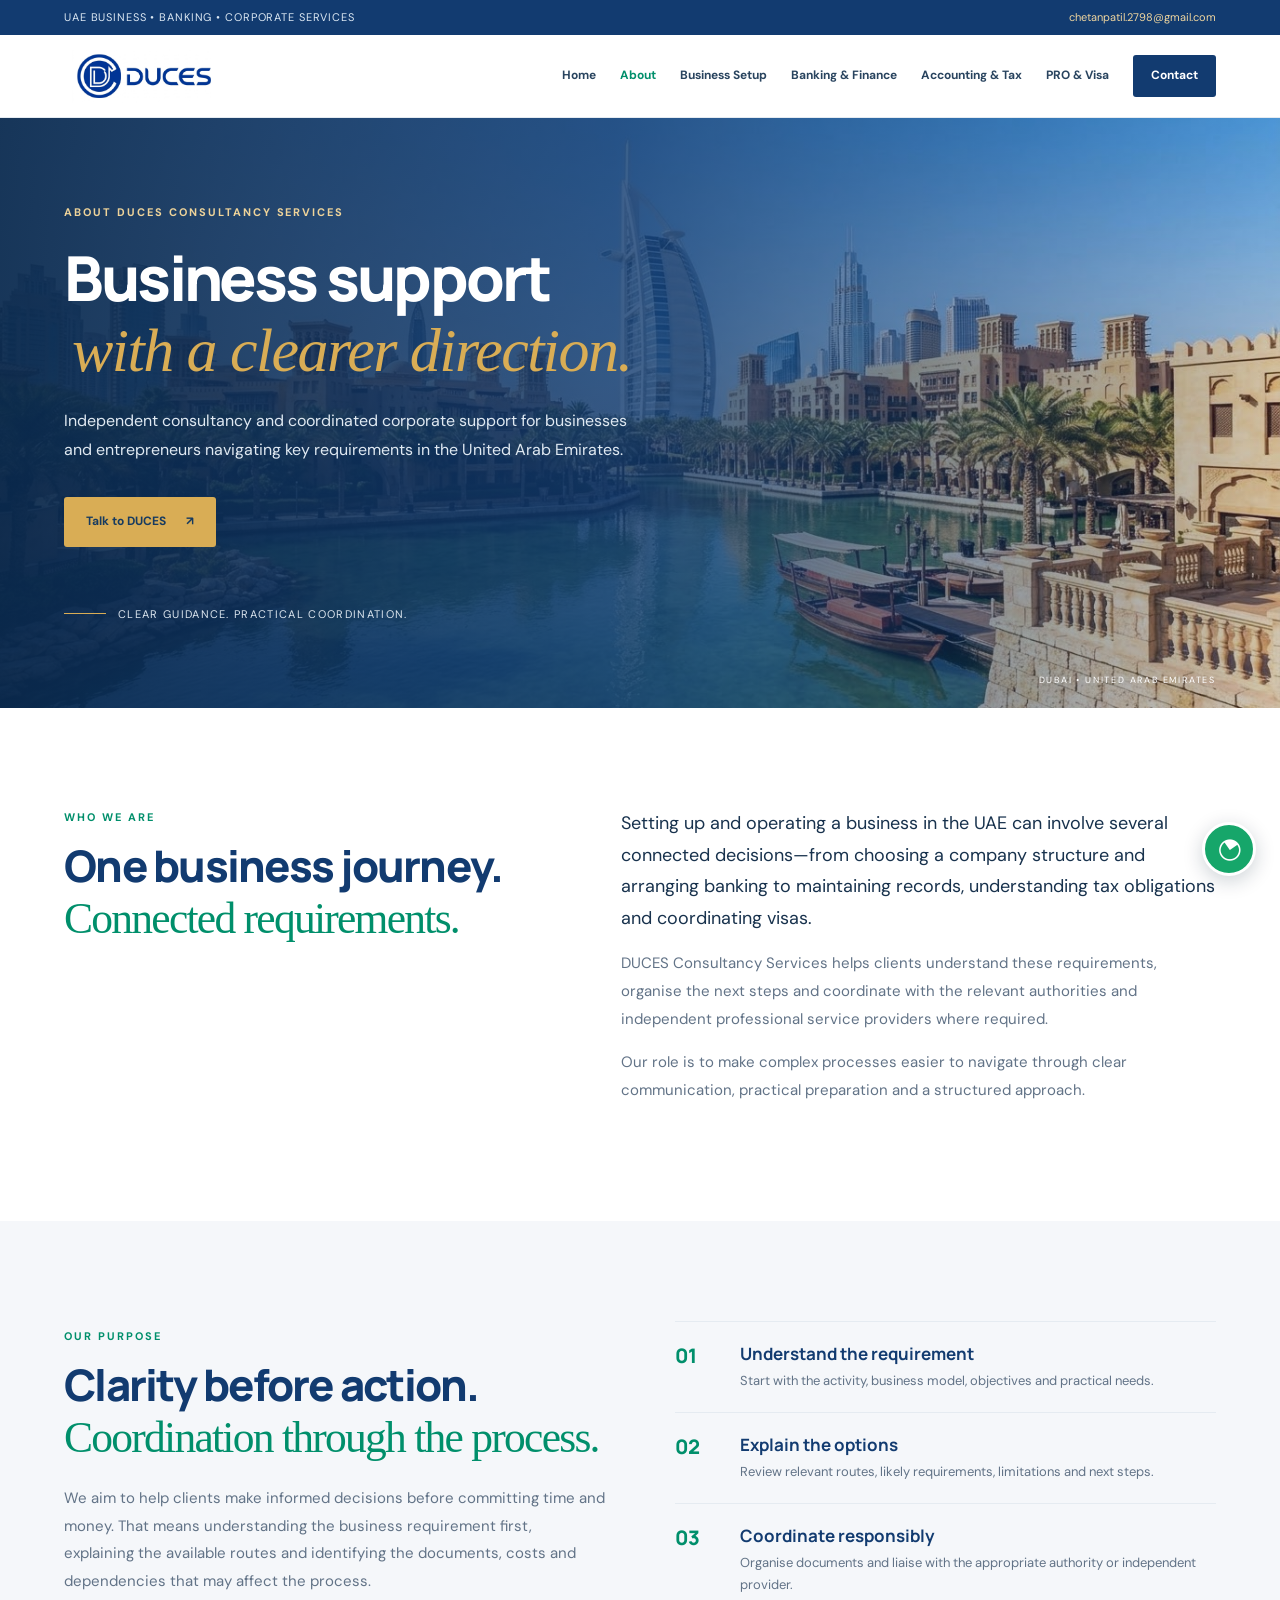
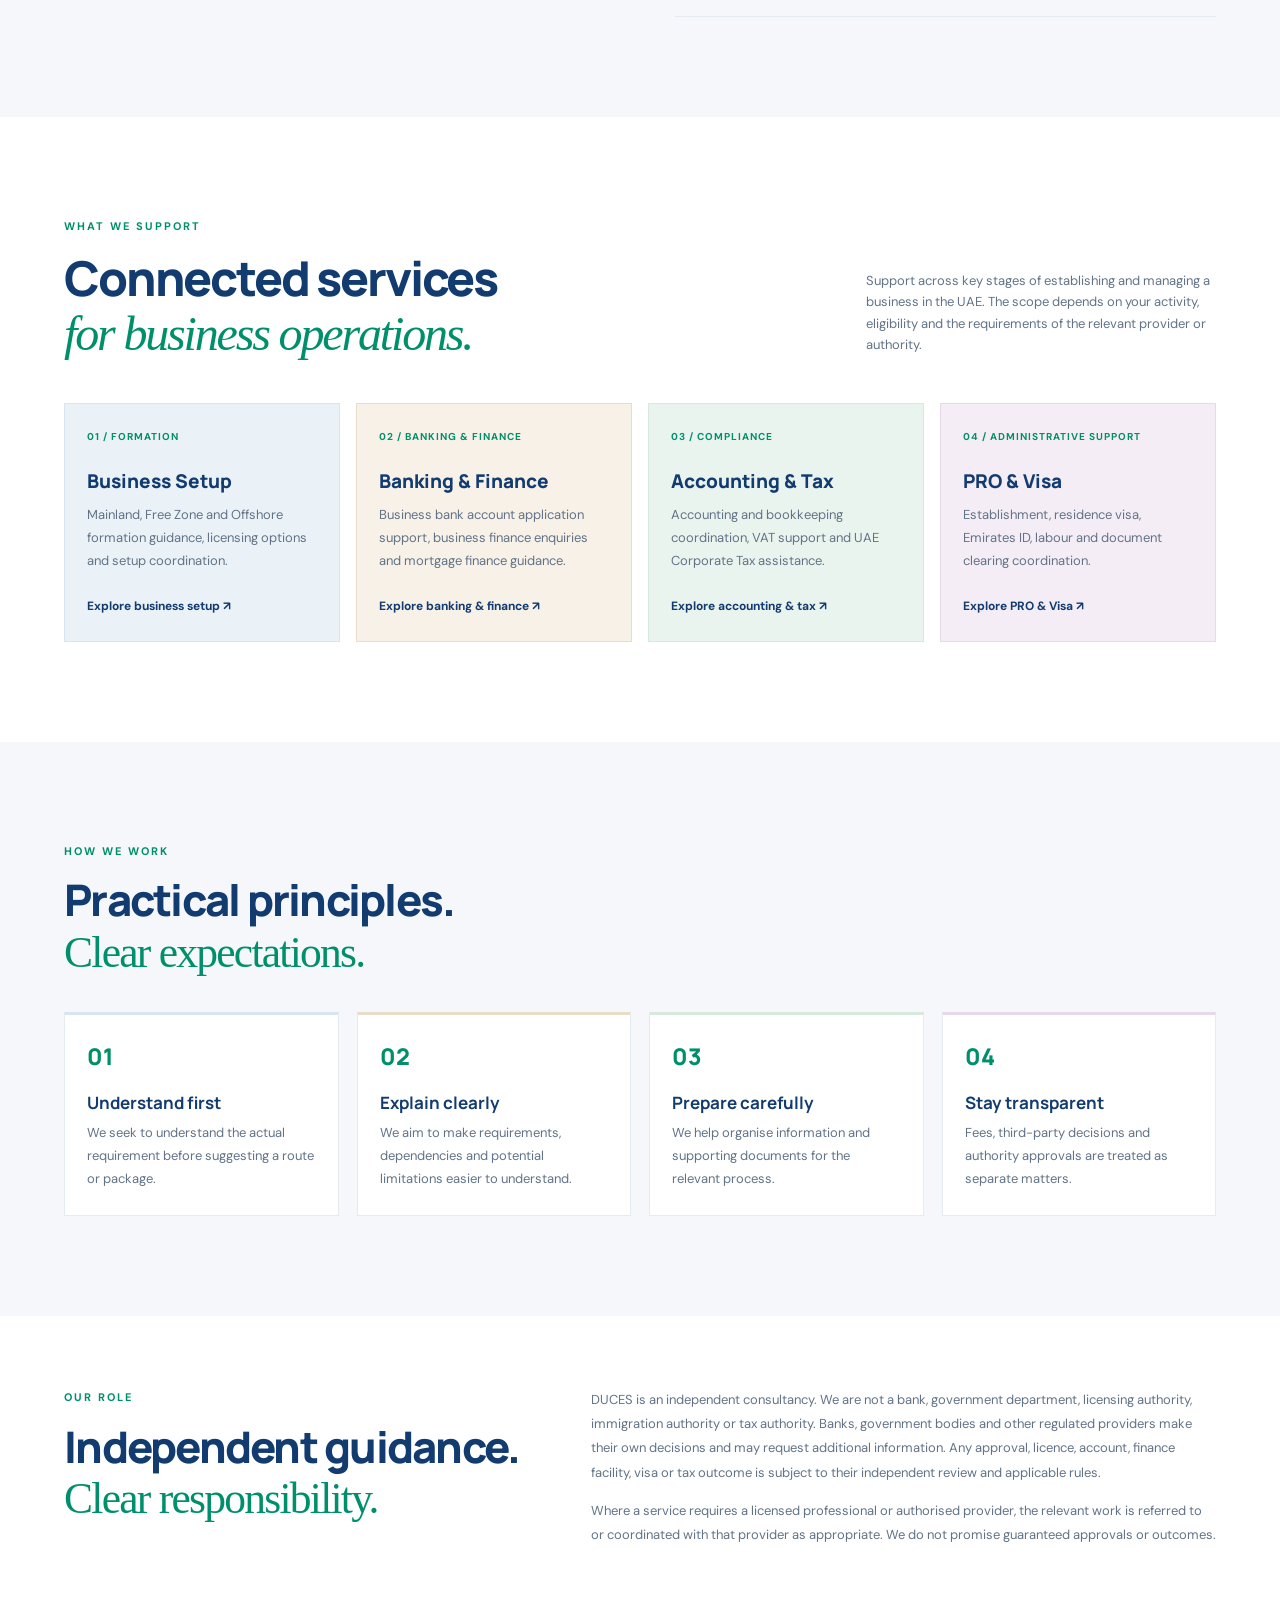
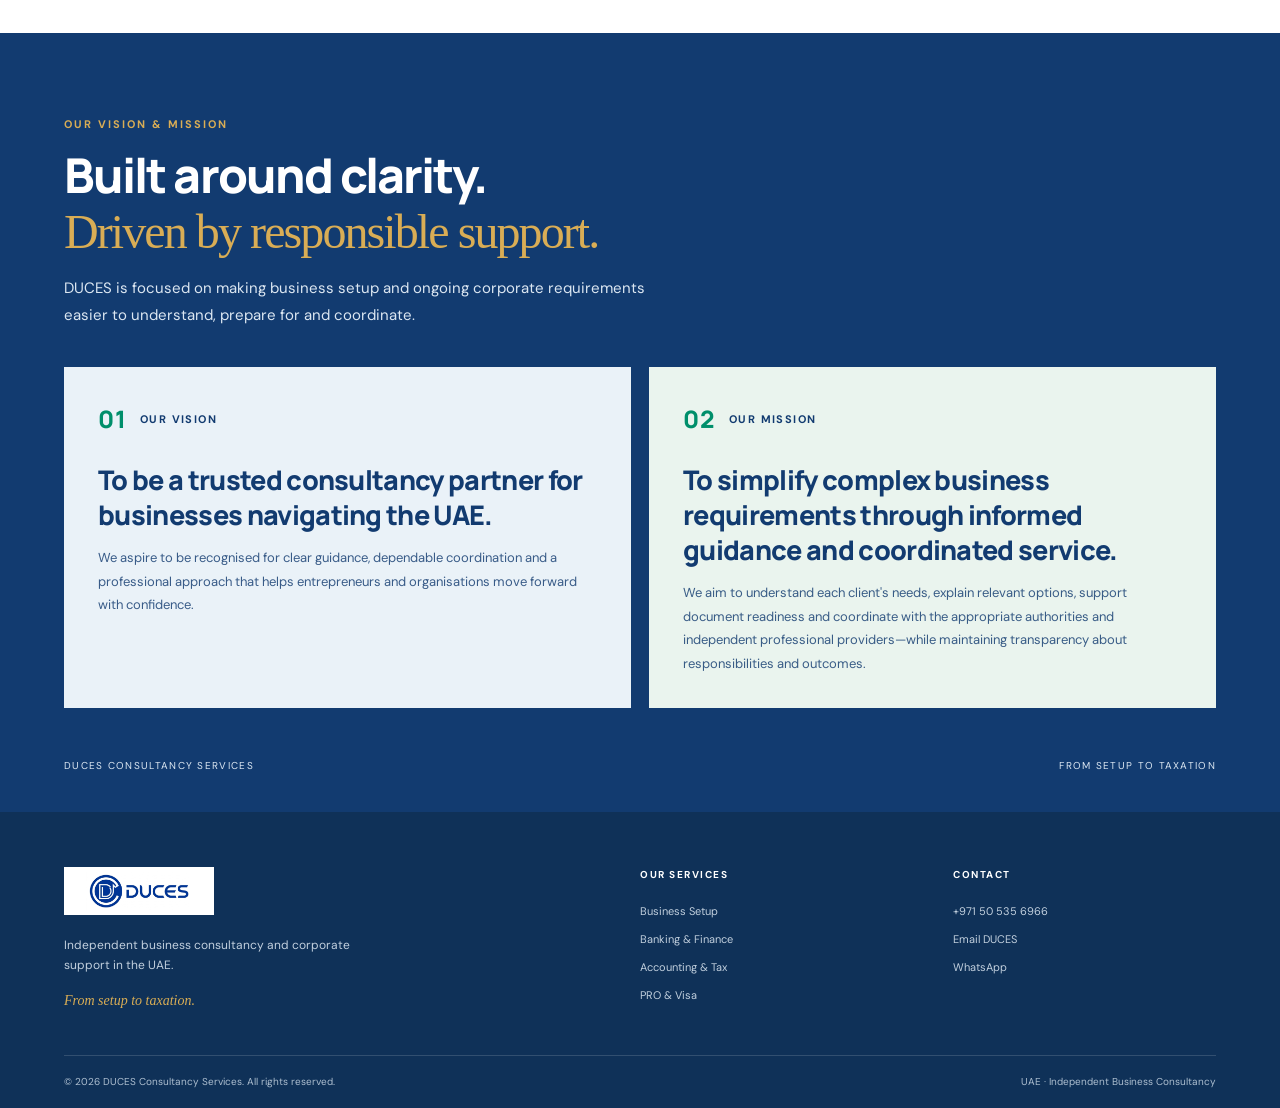
==== about.html @ 251ab3fd "Refresh shared hero alignment stylesheet" ====
<!doctype html>
<html lang="en">
<head>
<meta charset="utf-8"><meta name="viewport" content="width=device-width,initial-scale=1">
<title>About DUCES | UAE Business Consultancy</title>
<meta name="description" content="Learn about DUCES Consultancy Services, an independent UAE business consultancy providing coordinated support across company formation, banking, finance, accounting, tax and PRO services.">
<meta name="theme-color" content="#123B70">
<link rel="preconnect" href="https://fonts.googleapis.com"><link rel="preconnect" href="https://fonts.gstatic.com" crossorigin>
<link href="https://fonts.googleapis.com/css2?family=DM+Sans:wght@400;500;600;700&family=Manrope:wght@400;500;600;700;800&display=swap" rel="stylesheet">
<link rel="stylesheet" href="style.css?v=20261111-hero7">
</head>
<body>
<div class="topline"><div class="wrap topline-inner"><span>UAE BUSINESS • BANKING • CORPORATE SERVICES</span><a href="mailto:chetanpatil.2798@gmail.com">chetanpatil.2798@gmail.com</a></div></div>
<header class="header"><div class="wrap nav-wrap">
<a class="brand" href="index.html" aria-label="DUCES home"><img src="assets/duces-logo.jpg" alt="DUCES Consultancy Services"></a>
<button class="menu-toggle" aria-label="Toggle navigation" aria-expanded="false" aria-controls="main-navigation">☰</button>
<nav class="nav" id="main-navigation" aria-label="Main navigation">
<a href="index.html">Home</a><a class="active" href="about.html">About</a><a href="business-setup.html">Business Setup</a><a href="banking-finance.html">Banking & Finance</a><a href="accounting-tax.html">Accounting & Tax</a><a href="pro-visa.html">PRO & Visa</a><a class="nav-contact" href="https://chetan7025.github.io/Duces-Website-V6/contact.html">Contact</a>
</nav></div></header>
<main>
<section class="inner-hero about-hero"><div class="wrap inner-hero-content"><div class="kicker">ABOUT DUCES CONSULTANCY SERVICES</div><h1>Business support<br><em>with a clearer direction.</em></h1><p>Independent consultancy and coordinated corporate support for businesses and entrepreneurs navigating key requirements in the United Arab Emirates.</p><div class="inner-hero-actions"><a class="btn btn-gold" href="https://chetan7025.github.io/Duces-Website-V6/contact.html">Talk to DUCES <span>↗</span></a></div><div class="hero-note"><span class="note-line"></span><span>Clear guidance. Practical coordination.</span></div></div><div class="hero-image-credit">DUBAI • UNITED ARAB EMIRATES</div></section>

<section class="section about-story" id="our-approach"><div class="wrap about-story-grid"><div><div class="kicker">WHO WE ARE</div><h2>One business journey.<br><em>Connected requirements.</em></h2></div><div class="about-story-copy"><p class="lead-copy">Setting up and operating a business in the UAE can involve several connected decisions—from choosing a company structure and arranging banking to maintaining records, understanding tax obligations and coordinating visas.</p><p>DUCES Consultancy Services helps clients understand these requirements, organise the next steps and coordinate with the relevant authorities and independent professional service providers where required.</p><p>Our role is to make complex processes easier to navigate through clear communication, practical preparation and a structured approach.</p></div></div></section>

<section class="section about-purpose"><div class="wrap about-purpose-grid"><div class="about-purpose-main"><div class="kicker">OUR PURPOSE</div><h2>Clarity before action.<br><em>Coordination through the process.</em></h2><p>We aim to help clients make informed decisions before committing time and money. That means understanding the business requirement first, explaining the available routes and identifying the documents, costs and dependencies that may affect the process.</p></div><div class="about-purpose-side"><div class="about-purpose-point"><b>01</b><div><h3>Understand the requirement</h3><p>Start with the activity, business model, objectives and practical needs.</p></div></div><div class="about-purpose-point"><b>02</b><div><h3>Explain the options</h3><p>Review relevant routes, likely requirements, limitations and next steps.</p></div></div><div class="about-purpose-point"><b>03</b><div><h3>Coordinate responsibly</h3><p>Organise documents and liaise with the appropriate authority or independent provider.</p></div></div></div></div></section>

<section class="section about-services"><div class="wrap"><div class="section-heading"><div><div class="kicker">WHAT WE SUPPORT</div><h2>Connected services<br><em>for business operations.</em></h2></div><p>Support across key stages of establishing and managing a business in the UAE. The scope depends on your activity, eligibility and the requirements of the relevant provider or authority.</p></div><div class="about-service-grid">
<a class="about-service-card" href="business-setup.html"><span>01 / FORMATION</span><h3>Business Setup</h3><p>Mainland, Free Zone and Offshore formation guidance, licensing options and setup coordination.</p><b>Explore business setup ↗</b></a>
<a class="about-service-card" href="banking-finance.html"><span>02 / BANKING & FINANCE</span><h3>Banking & Finance</h3><p>Business bank account application support, business finance enquiries and mortgage finance guidance.</p><b>Explore banking & finance ↗</b></a>
<a class="about-service-card" href="accounting-tax.html"><span>03 / COMPLIANCE</span><h3>Accounting & Tax</h3><p>Accounting and bookkeeping coordination, VAT support and UAE Corporate Tax assistance.</p><b>Explore accounting & tax ↗</b></a>
<a class="about-service-card" href="pro-visa.html"><span>04 / ADMINISTRATIVE SUPPORT</span><h3>PRO & Visa</h3><p>Establishment, residence visa, Emirates ID, labour and document clearing coordination.</p><b>Explore PRO & Visa ↗</b></a>
</div></div></section>

<section class="section about-principles"><div class="wrap"><div class="kicker">HOW WE WORK</div><h2>Practical principles.<br><em>Clear expectations.</em></h2><div class="about-principle-grid"><article><div>01</div><h3>Understand first</h3><p>We seek to understand the actual requirement before suggesting a route or package.</p></article><article><div>02</div><h3>Explain clearly</h3><p>We aim to make requirements, dependencies and potential limitations easier to understand.</p></article><article><div>03</div><h3>Prepare carefully</h3><p>We help organise information and supporting documents for the relevant process.</p></article><article><div>04</div><h3>Stay transparent</h3><p>Fees, third-party decisions and authority approvals are treated as separate matters.</p></article></div></div></section>

<section class="about-boundary"><div class="wrap about-boundary-inner"><div><div class="kicker">OUR ROLE</div><h2>Independent guidance.<br><em>Clear responsibility.</em></h2></div><div><p>DUCES is an independent consultancy. We are not a bank, government department, licensing authority, immigration authority or tax authority. Banks, government bodies and other regulated providers make their own decisions and may request additional information. Any approval, licence, account, finance facility, visa or tax outcome is subject to their independent review and applicable rules.</p><p>Where a service requires a licensed professional or authorised provider, the relevant work is referred to or coordinated with that provider as appropriate. We do not promise guaranteed approvals or outcomes.</p></div></div></section>

<section class="section about-vision-mission"><div class="wrap"><div class="about-vm-heading"><div class="kicker">OUR VISION &amp; MISSION</div><h2>Built around clarity.<br><em>Driven by responsible support.</em></h2><p>DUCES is focused on making business setup and ongoing corporate requirements easier to understand, prepare for and coordinate.</p></div><div class="about-vm-grid"><article class="about-vm-card about-vision"><div class="about-vm-label"><span>01</span> OUR VISION</div><h3>To be a trusted consultancy partner for businesses navigating the UAE.</h3><p>We aspire to be recognised for clear guidance, dependable coordination and a professional approach that helps entrepreneurs and organisations move forward with confidence.</p></article><article class="about-vm-card about-mission"><div class="about-vm-label"><span>02</span> OUR MISSION</div><h3>To simplify complex business requirements through informed guidance and coordinated service.</h3><p>We aim to understand each client's needs, explain relevant options, support document readiness and coordinate with the appropriate authorities and independent professional providers—while maintaining transparency about responsibilities and outcomes.</p></article></div><div class="about-vm-foot"><span>DUCES CONSULTANCY SERVICES</span><span>FROM SETUP TO TAXATION</span></div></div></section>
</main>
<footer class="footer"><div class="wrap footer-main"><div class="footer-brand"><img src="assets/duces-logo.jpg" alt="DUCES"><p>Independent business consultancy and corporate support in the UAE.</p><span>From setup to taxation.</span></div><div><h4>OUR SERVICES</h4><a href="business-setup.html">Business Setup</a><a href="banking-finance.html">Banking & Finance</a><a href="accounting-tax.html">Accounting & Tax</a><a href="pro-visa.html">PRO & Visa</a></div><div><h4>CONTACT</h4><a href="tel:+971505356966">+971 50 535 6966</a><a href="mailto:chetanpatil.2798@gmail.com">Email DUCES</a><a href="https://wa.me/971505356966" target="_blank" rel="noopener">WhatsApp</a></div></div><div class="wrap footer-bottom"><span>© <span id="year"></span> DUCES Consultancy Services. All rights reserved.</span><span>UAE · Independent Business Consultancy</span></div></footer>
<a class="whatsapp-float" href="https://wa.me/971505356966" target="_blank" rel="noopener" aria-label="Chat with DUCES on WhatsApp"><span>◔</span></a>
<script src="script.js"></script>
</body></html>
---- style.css ----
:root{--royal:#123B70;--blue:#1976B9;--green:#008F6B;--gold:#D9AD55;--white:#fff;--bg:#F5F7FA;--silver:#E5EBF1;--ink:#18324d;--muted:#627387;--serif:Georgia,'Times New Roman',serif}*{box-sizing:border-box}html{scroll-behavior:smooth;scroll-padding-top:90px}body{margin:0;color:var(--ink);font-family:'DM Sans',sans-serif;line-height:1.65}a{color:inherit;text-decoration:none}.wrap{width:min(1160px,90%);margin:auto}.topline{background:var(--royal);color:#dce8f3;font-size:11px;letter-spacing:.08em}.topline-inner{min-height:35px;display:flex;align-items:center;justify-content:space-between}.topline a{color:#f0d69f;letter-spacing:0}.header{position:sticky;top:0;z-index:20;background:#fff;border-bottom:1px solid var(--silver)}.nav-wrap{min-height:82px;display:flex;align-items:center;justify-content:space-between}.brand img{display:block;width:160px;height:54px;object-fit:contain}.nav{display:flex;align-items:center;gap:24px;font-size:12px;font-weight:700;color:#29445f}.nav a:hover{color:var(--blue)}.nav .nav-contact{background:var(--royal);color:#fff;padding:11px 18px;border-radius:3px}.menu-toggle{display:none;border:0;background:none;font-size:25px;color:var(--royal)}.hero{position:relative;min-height:590px;display:flex;align-items:center;color:#fff;background:var(--royal) url('assets/duces-hero.jpg') center 47%/cover no-repeat}.hero-shade{position:absolute;inset:0;background:linear-gradient(90deg,rgba(10,42,79,.94) 0%,rgba(18,59,112,.82) 48%,rgba(18,59,112,.18) 100%)}.hero-content{position:relative;padding:100px 0 90px}.eyebrow,.kicker{font-size:11px;font-weight:700;letter-spacing:.18em;color:var(--green)}.hero .eyebrow{color:#efd49a}.eyebrow i{display:inline-block;width:25px;height:2px;background:var(--gold);vertical-align:middle;margin-right:9px}.hero h1,.section h2,.process h2{font:800 clamp(38px,5.2vw,62px)/1.12 'Manrope',sans-serif;letter-spacing:-.045em;margin:22px 0}.hero h1 em,.section h2 em,.process h2 em{font-family:var(--serif);font-weight:400;color:var(--gold)}.hero-content>p{max-width:570px;color:#e0e9f2;font-size:16px;line-height:1.8}.hero-actions{display:flex;gap:13px;flex-wrap:wrap;margin-top:32px}.btn{display:inline-flex;align-items:center;gap:20px;padding:14px 21px;border-radius:3px;font-size:12px;font-weight:700;border:1px solid transparent;cursor:pointer}.btn-gold{background:var(--gold);color:#173b60}.btn-outline{border-color:rgba(255,255,255,.55);color:#fff}.btn-blue{background:var(--royal);color:#fff}.btn:hover{filter:brightness(1.06);transform:translateY(-1px)}.hero-note{display:flex;align-items:center;gap:12px;margin-top:58px;color:#dce6ef;font-size:11px;letter-spacing:.12em;text-transform:uppercase}.note-line{width:42px;height:1px;background:var(--gold)}.hero-image-credit{position:absolute;bottom:20px;right:5%;font-size:9px;letter-spacing:.2em;color:#fff}.proof{background:#fff;border-bottom:1px solid var(--silver)}.proof-grid{display:grid;grid-template-columns:repeat(4,1fr);padding:27px 0;gap:20px}.proof-grid>div{display:flex;align-items:center;gap:15px;border-right:1px solid var(--silver);padding-left:20px}.proof-grid>div:first-child{padding-left:0}.proof-grid>div:last-child{border:0}.proof b{font:700 24px 'Manrope';color:var(--gold)}.proof span{font-size:12px;line-height:1.4;color:#53687d}.section{padding:100px 0}.about-grid{display:grid;grid-template-columns:1fr 1fr;gap:90px;align-items:start}.section h2,.process h2{font-size:clamp(34px,4.1vw,48px);color:var(--royal);margin:16px 0 0}.section h2 em{color:var(--green)}.about-copy{padding-top:20px;color:var(--muted);font-size:14px}.about-copy p{margin:0 0 18px}.text-link{display:inline-flex;gap:20px;align-items:center;color:var(--royal);font-size:12px;font-weight:700;margin-top:12px;border-bottom:1px solid var(--gold);padding-bottom:7px}.services{background:var(--bg)}.section-heading{display:flex;align-items:end;justify-content:space-between;gap:50px;margin-bottom:42px}.section-heading>p{max-width:350px;color:var(--muted);font-size:13px;margin:0 0 5px}.service-grid{display:grid;grid-template-columns:repeat(4,1fr);gap:16px}.service-card{background:#fff;border:1px solid var(--silver);padding:27px 23px 25px;min-height:300px;transition:.2s}.service-card:hover{transform:translateY(-5px);border-color:#a9c5db;box-shadow:0 12px 30px #173b6010}.service-card.featured{background:var(--royal);color:#fff;border-color:var(--royal)}.card-no{font-size:9px;letter-spacing:.13em;color:var(--green);font-weight:700}.featured .card-no{color:var(--gold)}.card-icon{font-size:29px;color:var(--gold);margin:25px 0 13px}.service-card h3{font:700 18px 'Manrope';margin:0 0 10px;color:var(--royal)}.featured h3{color:#fff}.service-card p{font-size:12px;line-height:1.75;color:var(--muted);min-height:68px}.featured p{color:#d3dfeb}.card-link{font-size:11px;font-weight:700;color:var(--blue)}.featured .card-link{color:#f0d69f}.setup{background:#fff}.split{display:grid;grid-template-columns:1.1fr .9fr;gap:90px;align-items:center}.split-copy>p,.tax-intro>p{font-size:13px;color:var(--muted);max-width:520px;margin:22px 0}.choice-list{margin:28px 0}.choice-list>div{display:grid;grid-template-columns:110px 1fr;gap:15px;padding:13px 0;border-bottom:1px solid var(--silver);font-size:12px}.choice-list b{color:var(--royal)}.choice-list span{color:var(--muted)}.package-panel{background:var(--bg);padding:32px;border:1px solid var(--silver)}.panel-top{display:flex;justify-content:space-between;font-size:10px;letter-spacing:.15em;font-weight:700;color:var(--royal);padding-bottom:18px;border-bottom:1px solid #d9e2eb}.gold-dot{width:8px;height:8px;border-radius:50%;background:var(--gold)}.package{padding:22px 0;border-bottom:1px solid #d9e2eb}.package small{font-size:9px;letter-spacing:.14em;color:var(--green);font-weight:700}.package h3{font:800 34px 'Manrope';color:var(--royal);margin:6px 0 0}.package p{font-size:12px;color:var(--muted);margin:0}.package-highlight h3{color:var(--green)}.fineprint{font-size:10px;color:#77889a;line-height:1.6;margin:18px 0 0}.banking{background:var(--royal);color:#fff}.banking-grid{display:grid;grid-template-columns:.85fr 1.15fr;gap:100px}.banking .kicker{color:var(--gold)}.banking h2{color:#fff}.banking h2 em{color:var(--gold)}.banking-grid>div:first-child>p{font-size:13px;color:#d3dfeb;max-width:400px;margin-top:25px}.banking-items article{display:flex;gap:22px;padding:0 0 23px;margin-bottom:23px;border-bottom:1px solid #ffffff2b}.banking-items article>span{font:700 22px 'Manrope';color:var(--gold)}.banking-items h3{font:700 17px 'Manrope';margin:0 0 5px}.banking-items article p{font-size:12px;color:#d3dfeb;margin:0}.disclaimer{font-size:10px;color:#b8c9d9;line-height:1.7}.tax{background:var(--bg)}.tax-grid{display:grid;grid-template-columns:1.1fr 1fr 1fr;gap:18px;align-items:stretch}.tax-intro{padding-right:20px}.tax-card{background:#fff;border:1px solid var(--silver);padding:30px}.tax-number{font:700 32px 'Manrope';color:var(--gold)}.tax-card h3{font:700 18px 'Manrope';color:var(--royal);margin:22px 0 9px}.tax-card p{font-size:12px;color:var(--muted);line-height:1.8}.pro{padding:75px 0}.pro-inner{display:grid;grid-template-columns:1fr 1fr;gap:80px;align-items:center}.pro-inner>div:last-child p{font-size:13px;color:var(--muted)}.process{background:var(--royal);color:#fff;padding:90px 0}.process .kicker{color:var(--gold)}.process h2{color:#fff}.process h2 em{color:var(--gold)}.section-heading.light>p{color:#d0dce8}.steps{display:grid;grid-template-columns:repeat(4,1fr);gap:24px;margin-top:50px}.steps>div{border-top:1px solid #ffffff4a;padding-top:19px}.steps b{font:700 25px 'Manrope';color:var(--gold)}.steps h3{font:700 16px 'Manrope';margin:18px 0 7px}.steps p{font-size:11px;color:#d0dce8;line-height:1.8}.contact{background:#fff}.contact-grid{display:grid;grid-template-columns:.85fr 1.15fr;gap:90px;align-items:start}.contact-copy h2{margin-bottom:20px}.contact-copy>p{font-size:13px;color:var(--muted);max-width:380px}.contact-detail{margin-top:26px;display:flex;flex-direction:column;gap:3px}.contact-detail small{font-size:9px;letter-spacing:.15em;color:var(--green);font-weight:700}.contact-detail a,.contact-detail span{font-size:13px;color:var(--royal);font-weight:600}.enquiry-form{padding:35px;background:var(--bg);border:1px solid var(--silver)}.form-heading{margin-bottom:22px}.form-heading h3{font:700 20px 'Manrope';color:var(--royal);margin:0}.form-heading p,.form-note{font-size:10px;color:var(--muted)}.form-row{display:grid;grid-template-columns:1fr 1fr;gap:15px}.enquiry-form label{display:block;font-size:11px;font-weight:700;color:#3c5268;margin-bottom:15px}.enquiry-form input,.enquiry-form select,.enquiry-form textarea{display:block;width:100%;margin-top:6px;padding:12px;border:1px solid #d7e0e9;background:#fff;border-radius:2px;font:12px 'DM Sans';color:var(--ink);outline:none}.enquiry-form input:focus,.enquiry-form select:focus,.enquiry-form textarea:focus{border-color:var(--blue)}.enquiry-form textarea{resize:vertical}.submit{width:100%;justify-content:space-between}.form-note{margin:12px 0 0}.footer{background:#0f3158;color:#c2d0de;padding:55px 0 18px}.footer-main{display:grid;grid-template-columns:2fr 1fr 1fr;gap:50px;padding-bottom:40px;border-bottom:1px solid #ffffff25}.footer-brand img{width:150px;height:48px;object-fit:contain;background:#fff;padding:4px}.footer-brand p{max-width:300px;font-size:12px;color:#c2d0de}.footer-brand span{font:italic 14px var(--serif);color:var(--gold)}.footer h4{font-size:10px;letter-spacing:.15em;color:#fff;margin:0 0 18px}.footer-main>div:not(:first-child) a{display:block;font-size:11px;margin:10px 0;color:#c2d0de}.footer a:hover{color:var(--gold)}.footer-bottom{display:flex;justify-content:space-between;padding-top:18px;font-size:10px;color:#aebfd0}.whatsapp-float{position:fixed;right:24px;bottom:24px;width:54px;height:54px;background:#16a66a;color:white;border-radius:50%;display:grid;place-items:center;z-index:30;box-shadow:0 5px 20px #001c3033;font-size:28px;border:3px solid #fff}.whatsapp-float span{transform:rotate(-35deg)}@media(max-width:1000px){.nav{gap:12px;font-size:11px}.service-grid{grid-template-columns:repeat(2,1fr)}.banking-grid,.split{gap:50px}.tax-grid{grid-template-columns:1fr 1fr}.tax-intro{grid-column:1/-1}.tax-intro h2 br{display:none}}@media(max-width:760px){.topline-inner{justify-content:center}.topline-inner>a{display:none}.nav-wrap{min-height:70px}.brand img{width:135px;height:48px}.menu-toggle{display:block}.nav{display:none;position:absolute;top:70px;left:0;right:0;background:#fff;padding:15px 5% 22px;box-shadow:0 12px 20px #0b28501a;flex-direction:column;align-items:stretch;gap:0}.nav.open{display:flex}.nav a{padding:12px 0;border-bottom:1px solid var(--silver)}.nav .nav-contact{padding:12px 15px;margin-top:10px;text-align:center}.hero{min-height:570px;background-position:58% center}.hero-shade{background:linear-gradient(90deg,rgba(10,42,79,.95),rgba(18,59,112,.76))}.hero-content{padding:80px 0}.hero h1{font-size:39px}.hero-content>p{font-size:14px}.proof-grid{grid-template-columns:1fr 1fr;gap:18px}.proof-grid>div{padding:0;border:0}.section{padding:70px 0}.about-grid,.split,.banking-grid,.pro-inner,.contact-grid{grid-template-columns:1fr;gap:35px}.section-heading{display:block}.section-heading>p{margin-top:20px}.service-grid{grid-template-columns:1fr 1fr;gap:10px}.service-card{padding:20px 16px;min-height:300px}.service-card h3{font-size:16px}.service-card p{font-size:11px}.choice-list>div{grid-template-columns:90px 1fr}.tax-grid{grid-template-columns:1fr}.tax-intro{grid-column:auto}.steps{grid-template-columns:1fr 1fr;gap:28px 18px}.footer-main{grid-template-columns:1fr 1fr;gap:30px}.footer-brand{grid-column:1/-1}.footer-bottom{gap:12px;flex-direction:column}.enquiry-form{padding:25px 18px}}@media(max-width:420px){.hero h1{font-size:33px}.hero-actions .btn{width:100%;justify-content:space-between}.service-grid{grid-template-columns:1fr}.service-card{min-height:0}.service-card p{min-height:0}.form-row{grid-template-columns:1fr;gap:0}.steps{grid-template-columns:1fr}.proof-grid{gap:15px}.proof b{font-size:20px}}
/* Dedicated inner-page components */
.nav a.active{color:var(--green)}
.inner-hero{background:linear-gradient(90deg,rgba(10,42,79,.94) 0%,rgba(18,59,112,.82) 48%,rgba(18,59,112,.18) 100%),url('assets/duces-hero.jpg') center 47%/cover no-repeat;color:#fff;padding:92px 0 100px}
.inner-hero-content{max-width:1160px}
.inner-hero .kicker{color:var(--gold)}
.inner-hero h1{font:800 clamp(42px,5.4vw,66px)/1.08 'Manrope',sans-serif;letter-spacing:-.045em;margin:20px 0}
.inner-hero h1 em{font:400 1em/1.1 Georgia,serif;color:var(--gold)}
.inner-hero-content>p{max-width:650px;color:#e0e9f2;font-size:15px;line-height:1.85}
.inner-hero-actions{display:flex;align-items:center;gap:28px;flex-wrap:wrap;margin-top:30px}
.inner-text-link{font-size:12px;color:#fff;border-bottom:1px solid var(--gold);padding-bottom:6px}
.page-intro{padding-top:82px;padding-bottom:78px}
.page-intro-grid{display:grid;grid-template-columns:1fr 1fr;gap:90px;align-items:start}
.page-intro h2,.decision-section h2,.package-layout h2,.document-grid h2,.page-cta h2{font:800 clamp(34px,4.1vw,48px)/1.14 'Manrope',sans-serif;color:var(--royal);letter-spacing:-.04em;margin:16px 0}
.page-intro h2 em,.decision-section h2 em,.package-layout h2 em,.document-grid h2 em,.page-cta h2 em{font:400 1em/1.2 Georgia,serif;color:var(--green)}
.lead-copy{font-size:16px;line-height:1.85;color:var(--ink);margin:0 0 15px}
.muted-copy{font-size:13px;line-height:1.85;color:var(--muted)}
.jurisdiction-section{background:var(--bg);padding-top:85px;padding-bottom:90px}
.jurisdiction-grid{display:grid;grid-template-columns:repeat(3,1fr);gap:17px}
.jurisdiction-card{background:#fff;border:1px solid var(--silver);padding:30px 27px;display:flex;flex-direction:column;min-height:440px}
.jurisdiction-featured{border-top:4px solid var(--green);padding-top:27px}
.jurisdiction-index{font-size:9px;letter-spacing:.14em;color:var(--green);font-weight:700}
.jurisdiction-symbol{font:700 34px 'Manrope';color:var(--gold);margin:24px 0 12px}
.jurisdiction-card h3{font:700 21px 'Manrope';color:var(--royal);margin:0 0 10px}
.jurisdiction-card>p,.jurisdiction-card li{font-size:12px;line-height:1.8;color:var(--muted)}
.jurisdiction-card h4{font:700 11px 'Manrope';letter-spacing:.08em;text-transform:uppercase;color:var(--royal);margin:17px 0 4px}
.jurisdiction-card ul{padding-left:17px;margin:4px 0 20px}
.jurisdiction-card .text-link{margin-top:auto;align-self:flex-start}
.decision-grid{display:grid;grid-template-columns:.85fr 1.15fr;gap:90px}
.decision-list>div{display:grid;grid-template-columns:42px 1fr;gap:16px;padding:0 0 18px;margin-bottom:18px;border-bottom:1px solid var(--silver)}
.decision-list>div>b{font:700 20px 'Manrope';color:var(--gold)}
.decision-list h3{font:700 16px 'Manrope';color:var(--royal);margin:0 0 4px}
.decision-list p{font-size:12px;color:var(--muted);margin:0;line-height:1.8}
.zone-section{background:var(--bg);padding-top:85px;padding-bottom:75px}
.zone-grid{display:grid;grid-template-columns:repeat(3,1fr);gap:12px}
.zone-grid>div{background:#fff;border:1px solid var(--silver);padding:23px;min-height:100px;display:flex;flex-direction:column;justify-content:center}
.zone-grid .zone-logo-card{align-items:center;justify-content:center;text-align:center;gap:6px;min-height:132px;padding:18px 16px}
.zone-logo-card img{display:block;width:100%;max-width:190px;height:88px;object-fit:contain;object-position:center;margin:0 auto 5px;}
.zone-logo-card strong{font:800 15px 'Manrope';color:var(--royal);letter-spacing:.02em}
.zone-logo-card span{font-size:11px;color:var(--muted);margin-top:0}
@media(max-width:700px){.zone-grid{grid-template-columns:repeat(2,minmax(0,1fr))}.zone-grid .zone-logo-card{min-height:120px;padding:14px 10px!important}.zone-logo-card img{max-width:82px;max-height:36px}}

.zone-grid strong{font:800 15px 'Manrope';color:var(--royal);letter-spacing:.02em}
.zone-grid span{font-size:11px;color:var(--muted);margin-top:5px}
.zone-note{font-size:10px;line-height:1.7;color:#77889a;margin:18px 0 0}
.package-section{background:#fff}
.package-layout{display:grid;grid-template-columns:.9fr 1.1fr;gap:90px;align-items:center}
.package-layout .package-panel{max-width:none}
.setup-process{background:var(--royal);color:#fff}
.setup-process .kicker{color:var(--gold)}
.setup-process h2{color:#fff}
.setup-process h2 em{color:var(--gold)}
.setup-process .section-heading>p{color:#d0dce8}
.formation-steps{display:grid;grid-template-columns:repeat(5,1fr);gap:18px;margin-top:42px}
.formation-steps>div{border-top:1px solid #ffffff45;padding-top:17px}
.formation-steps b{font:700 24px 'Manrope';color:var(--gold)}
.formation-steps h3{font:700 15px 'Manrope';margin:16px 0 6px}
.formation-steps p{font-size:11px;line-height:1.8;color:#d0dce8}
.document-grid{display:grid;grid-template-columns:.9fr 1.1fr;gap:90px;align-items:start}
.document-panel{background:var(--bg);border:1px solid var(--silver);padding:30px}
.document-panel h3{font:700 18px 'Manrope';color:var(--royal);margin:0 0 15px}
.document-panel ul{padding-left:18px;margin:0}
.document-panel li{font-size:12px;line-height:2;color:var(--muted)}
.document-panel>p{font-size:10px;line-height:1.7;color:#77889a;border-top:1px solid var(--silver);padding-top:15px;margin:18px 0 0}
.page-cta{background:var(--royal);color:#fff;padding:65px 0}
.page-cta-inner{display:flex;justify-content:space-between;align-items:center;gap:35px}
.page-cta .kicker{color:var(--gold)}
.page-cta h2{color:#fff;font-size:clamp(30px,3.6vw,42px);margin:12px 0}
.page-cta h2 em{color:var(--gold)}
.page-cta p{font-size:12px;color:#d0dce8;margin:0}
.page-cta .btn{flex-shrink:0}
@media(max-width:900px){.jurisdiction-grid{grid-template-columns:1fr 1fr}.jurisdiction-card:last-child{grid-column:1/-1;min-height:0}.formation-steps{grid-template-columns:repeat(3,1fr)}.page-intro-grid,.decision-grid,.package-layout,.document-grid{gap:45px}}
@media(max-width:760px){.inner-hero{padding:72px 0 78px}.inner-hero h1{font-size:43px}.inner-hero-content>p{font-size:13px}.page-intro-grid,.decision-grid,.package-layout,.document-grid{grid-template-columns:1fr;gap:25px}.jurisdiction-grid{grid-template-columns:1fr}.jurisdiction-card:last-child{grid-column:auto}.jurisdiction-card{min-height:0}.zone-grid{grid-template-columns:1fr 1fr}.formation-steps{grid-template-columns:1fr 1fr}.page-cta-inner{align-items:flex-start;flex-direction:column}.page-cta .btn{width:100%;justify-content:space-between}}
@media(max-width:420px){.inner-hero h1{font-size:36px}.zone-grid{grid-template-columns:1fr}.formation-steps{grid-template-columns:1fr}.inner-hero-actions{align-items:flex-start;flex-direction:column;gap:18px}}

/* Business setup FAQ */
.faq-section{background:var(--bg);padding-top:84px;padding-bottom:90px}
.faq-layout{display:grid;grid-template-columns:.72fr 1.28fr;gap:72px;align-items:start}
.faq-intro h2{font:800 clamp(34px,4.1vw,48px)/1.14 'Manrope',sans-serif;color:var(--royal);letter-spacing:-.04em;margin:16px 0}
.faq-intro h2 em{font:400 1em/1.2 Georgia,serif;color:var(--green)}
.faq-list{border-top:1px solid var(--silver)}
.faq-item{border-bottom:1px solid var(--silver);background:#fff}
.faq-item summary{position:relative;list-style:none;cursor:pointer;padding:20px 48px 20px 20px;color:var(--royal);font:700 14px/1.5 'Manrope',sans-serif}
.faq-item summary::-webkit-details-marker{display:none}
.faq-item summary:after{content:'+';position:absolute;right:20px;top:17px;color:var(--green);font:400 23px/1 'DM Sans',sans-serif}
.faq-item[open] summary:after{content:'−'}
.faq-answer{padding:0 20px 18px}
.faq-answer p{margin:0;color:var(--muted);font-size:12px;line-height:1.85}
@media(max-width:760px){.faq-layout{grid-template-columns:1fr;gap:28px}.faq-section{padding-top:62px;padding-bottom:65px}.faq-item summary{font-size:13px;padding-left:15px}.faq-answer{padding-left:15px;padding-right:15px}}


/* Banking & Finance page */
.banking-hero .inner-hero-content{max-width:1160px}
.banking-intro{padding-top:78px;padding-bottom:76px}
.banking-intro-grid{display:grid;grid-template-columns:.9fr 1.1fr;gap:80px;align-items:start}
.banking-intro h2,.finance-section h2,.bank-readiness h2,.mortgage-section h2{font:800 clamp(34px,4.1vw,48px)/1.14 'Manrope',sans-serif;color:var(--royal);letter-spacing:-.04em;margin:16px 0}
.banking-intro h2 em,.finance-section h2 em,.bank-readiness h2 em,.mortgage-section h2 em{font:400 1em/1.2 Georgia,serif;color:var(--green)}
.banking-intro-copy p{font-size:14px;line-height:1.9;color:var(--muted);margin:0 0 14px}
.banking-service-section{background:var(--bg);padding:82px 0}
.banking-service-grid{display:grid;grid-template-columns:repeat(3,1fr);gap:16px;margin-top:34px}
.banking-service-card{background:#fff;border:1px solid var(--silver);padding:28px 25px;min-height:270px;display:flex;flex-direction:column}
.banking-service-card .service-index{font:700 22px 'Manrope';color:var(--gold);margin-bottom:22px}
.banking-service-card h3{font:700 19px 'Manrope';color:var(--royal);margin:0 0 10px}
.banking-service-card p{font-size:12px;line-height:1.85;color:var(--muted);margin:0 0 18px}
.banking-service-card a{margin-top:auto}
.bank-types{padding:82px 0}
.bank-types-grid{display:grid;grid-template-columns:repeat(3,1fr);gap:15px;margin-top:34px}
.bank-type{border-top:3px solid var(--green);background:var(--bg);padding:25px 24px}
.bank-type h3{font:700 17px 'Manrope';color:var(--royal);margin:0 0 10px}
.bank-type p{font-size:12px;line-height:1.8;color:var(--muted);margin:0}
.bank-type small{display:block;color:var(--green);font-size:9px;letter-spacing:.12em;font-weight:700;margin-bottom:15px}
.bank-readiness{background:var(--royal);color:#fff;padding:82px 0}
.bank-readiness h2{color:#fff}
.bank-readiness h2 em{color:var(--gold)}
.bank-readiness .section-heading>p{color:#d0dce8}
.bank-doc-grid{display:grid;grid-template-columns:1fr 1fr;gap:18px;margin-top:35px}
.bank-doc-panel{background:#fff;color:var(--ink);padding:28px}
.bank-doc-panel h3{font:700 17px 'Manrope';color:var(--royal);margin:0 0 14px}
.bank-doc-panel ul{margin:0;padding-left:18px}
.bank-doc-panel li{font-size:12px;line-height:2;color:var(--muted)}
.bank-doc-panel p{font-size:11px;line-height:1.8;color:var(--muted);margin:16px 0 0}
.finance-section{padding:82px 0}
.finance-layout{display:grid;grid-template-columns:.8fr 1.2fr;gap:75px;align-items:start}
.finance-product-list{border-top:1px solid var(--silver)}
.finance-product{display:grid;grid-template-columns:42px 1fr;gap:16px;padding:21px 0;border-bottom:1px solid var(--silver)}
.finance-product>b{font:700 20px 'Manrope';color:var(--gold)}
.finance-product h3{font:700 16px 'Manrope';color:var(--royal);margin:0 0 5px}
.finance-product p{font-size:12px;line-height:1.8;color:var(--muted);margin:0}
.mortgage-section{background:var(--bg);padding:82px 0}
.mortgage-grid{display:grid;grid-template-columns:1fr 1fr;gap:65px;align-items:start}
.mortgage-copy p{font-size:13px;line-height:1.9;color:var(--muted)}
.mortgage-checklist{background:#fff;border:1px solid var(--silver);padding:28px}
.mortgage-checklist h3{font:700 17px 'Manrope';color:var(--royal);margin:0 0 14px}
.mortgage-checklist ul{padding-left:18px;margin:0}
.mortgage-checklist li{font-size:12px;line-height:2;color:var(--muted)}
.banking-faq{background:#fff}
.banking-disclaimer{font-size:10px;line-height:1.8;color:#8190a0;margin-top:24px}
@media(max-width:850px){.banking-intro-grid,.finance-layout,.mortgage-grid{grid-template-columns:1fr;gap:28px}.banking-service-grid,.bank-types-grid{grid-template-columns:1fr 1fr}.bank-doc-grid{grid-template-columns:1fr}}
@media(max-width:600px){.banking-service-grid,.bank-types-grid{grid-template-columns:1fr}.banking-service-card{min-height:0}.banking-intro,.banking-service-section,.bank-types,.bank-readiness,.finance-section,.mortgage-section{padding:62px 0}.bank-doc-panel,.mortgage-checklist{padding:22px 18px}}


/* Banking & Finance imagery — aligned with the homepage visual system */
.banking-advisory-image{margin:22px 0 24px;overflow:hidden;border:1px solid var(--silver);background:#fff}
.banking-advisory-image img{display:block;width:100%;height:230px;object-fit:cover}
.banking-card-image{display:block;width:100%;height:178px;object-fit:cover;margin:-28px -25px 24px;width:calc(100% + 50px);max-width:none}
.banking-service-card{overflow:hidden}
.finance-product{grid-template-columns:104px 42px 1fr;align-items:center}
.finance-product img{width:104px;height:78px;object-fit:cover;display:block}
.mortgage-card-image{display:block;width:100%;height:190px;object-fit:cover;margin:0 0 22px}
@media(max-width:600px){
 .banking-advisory-image img{height:190px}
 .banking-card-image{height:165px}
 .finance-product{grid-template-columns:82px 30px 1fr;gap:12px}
 .finance-product img{width:82px;height:68px}
 .mortgage-card-image{height:170px}
}


/* Desktop alignment refinement — Banking & Finance */
@media(min-width:851px){
  .banking-intro-grid{
    grid-template-columns:minmax(0,.9fr) minmax(0,1.1fr);
    gap:clamp(42px,5vw,68px);
    align-items:center;
  }
  .banking-intro-grid>div,
  .finance-layout>div,
  .mortgage-grid>div,
  .faq-layout>div{min-width:0}
  .banking-advisory-image{margin:0 0 24px}
  .banking-advisory-image img{height:250px}
  .banking-service-grid,
  .bank-types-grid{grid-template-columns:repeat(3,minmax(0,1fr));align-items:stretch}
  .banking-service-card{
    min-width:0;
    min-height:100%;
    padding:26px 24px;
  }
  .banking-card-image{
    height:190px;
    margin:-26px -24px 24px;
    width:calc(100% + 48px);
  }
  .finance-layout{
    grid-template-columns:minmax(0,.82fr) minmax(0,1.18fr);
    gap:clamp(38px,5vw,68px);
    align-items:start;
  }
  .finance-product{
    grid-template-columns:112px 38px minmax(0,1fr);
    gap:18px;
    align-items:center;
  }
  .finance-product img{width:112px;height:82px}
  .finance-product section{min-width:0}
  .mortgage-grid{
    grid-template-columns:minmax(0,1fr) minmax(0,1fr);
    gap:clamp(38px,5vw,64px);
    align-items:stretch;
  }
  .mortgage-checklist{height:100%}
  .mortgage-card-image{height:210px}
  .faq-layout{
    grid-template-columns:minmax(0,.72fr) minmax(0,1.28fr);
    gap:clamp(38px,5vw,68px);
  }
}
@media(min-width:851px) and (max-width:1100px){
  .banking-intro-grid{gap:38px}
  .banking-service-card{padding:22px 18px}
  .banking-card-image{margin:-22px -18px 20px;width:calc(100% + 36px);height:160px}
  .finance-layout{gap:34px}
  .finance-product{grid-template-columns:88px 30px minmax(0,1fr);gap:12px}
  .finance-product img{width:88px;height:70px}
  .mortgage-grid{gap:34px}
  .faq-layout{gap:36px}
}


/* Banking page overflow correction: constrain grid children and images */
.banking-intro-grid,.banking-service-grid,.banking-service-card,.bank-types-grid,.bank-type,.finance-layout,.finance-product-list,.finance-product,.finance-product section,.mortgage-grid,.mortgage-copy,.mortgage-checklist,.faq-layout,.faq-intro,.faq-list{min-width:0}
.banking-service-grid,.bank-types-grid{width:100%;grid-template-columns:repeat(3,minmax(0,1fr))}
.banking-service-card{width:100%;max-width:100%;overflow:hidden}
.banking-card-image{display:block;width:100%;max-width:100%;height:190px;margin:0 0 22px;object-fit:cover}
.finance-product{grid-template-columns:minmax(0,112px) 38px minmax(0,1fr)}
.finance-product img{display:block;width:100%;max-width:100%;min-width:0;height:82px;object-fit:cover}
.banking-advisory-image,.banking-advisory-image img,.mortgage-card-image{max-width:100%}
@media(min-width:851px) and (max-width:1100px){.banking-service-grid,.bank-types-grid{grid-template-columns:repeat(3,minmax(0,1fr))}}
@media(max-width:850px){.banking-service-grid,.bank-types-grid{grid-template-columns:repeat(2,minmax(0,1fr))}}
@media(max-width:600px){.banking-service-grid,.bank-types-grid{grid-template-columns:minmax(0,1fr)}.banking-card-image{height:auto;aspect-ratio:16/9}.finance-product{grid-template-columns:82px 30px minmax(0,1fr)}}


/* Accounting & Tax page */
.accounting-intro{background:#fff}
.accounting-service-grid{display:grid;grid-template-columns:repeat(3,minmax(0,1fr));gap:20px;align-items:stretch}
.accounting-service-card{min-width:0;background:#fff;border:1px solid var(--silver);overflow:hidden;display:flex;flex-direction:column}
.accounting-service-card>img{display:block;width:100%;height:120px;max-height:120px;object-fit:cover}
.accounting-card-body{padding:25px 25px 28px;display:flex;flex-direction:column;flex:1}
.accounting-card-body>small{font-size:9px;letter-spacing:.14em;color:var(--green);font-weight:700}
.accounting-card-body h3{font:700 19px 'Manrope';color:var(--royal);margin:12px 0 8px}
.accounting-card-body p,.accounting-card-body li{font-size:12px;line-height:1.8;color:var(--muted)}
.accounting-card-body p{margin:0 0 12px}
.accounting-card-body ul{padding-left:17px;margin:0}
.accounting-cycle{background:var(--royal);color:#fff;padding:90px 0}
.accounting-cycle .kicker{color:var(--gold)}
.accounting-cycle h2{color:#fff;font:800 clamp(34px,4.1vw,48px)/1.12 'Manrope';letter-spacing:-.04em;margin:16px 0 0}
.accounting-cycle h2 em{font-family:var(--serif);font-weight:400;color:var(--gold)}
.accounting-cycle .section-heading>p{color:#d0dce8}
.accounting-steps{display:grid;grid-template-columns:repeat(5,minmax(0,1fr));gap:20px;margin-top:46px}
.accounting-steps article{border-top:1px solid #ffffff45;padding-top:17px;min-width:0}
.accounting-steps b{font:700 25px 'Manrope';color:var(--gold)}
.accounting-steps h3{font:700 15px 'Manrope';margin:16px 0 7px;color:#fff}
.accounting-steps p{font-size:11px;line-height:1.8;color:#d0dce8;margin:0}
.tax-compliance{background:var(--bg)}
.tax-compliance-grid{display:grid;grid-template-columns:minmax(0,.9fr) minmax(0,1.1fr);gap:75px;align-items:start}
.tax-compliance-grid>div{min-width:0}
.tax-compliance-grid .text-link{margin-top:14px}
.tax-obligation-list{background:#fff;border:1px solid var(--silver);padding:12px 28px}
.tax-obligation-list article{display:grid;grid-template-columns:54px minmax(0,1fr);gap:18px;padding:22px 0;border-bottom:1px solid var(--silver)}
.tax-obligation-list article:last-child{border-bottom:0}
.tax-obligation-list article>span{display:grid;place-items:center;width:46px;height:46px;background:var(--bg);color:var(--green);font:700 13px 'Manrope'}
.tax-obligation-list h3{font:700 17px 'Manrope';color:var(--royal);margin:0 0 6px}
.tax-obligation-list p{font-size:12px;color:var(--muted);line-height:1.8;margin:0 0 7px}
.tax-obligation-list small{font-size:10px;color:#8291a0;line-height:1.6}
.accounting-documents{background:#fff}
.accounting-faq{background:var(--bg)}
@media(max-width:900px){
 .accounting-service-grid{grid-template-columns:1fr 1fr}
 .accounting-service-card:last-child{grid-column:1/-1}
 .accounting-steps{grid-template-columns:repeat(3,minmax(0,1fr))}
 .tax-compliance-grid{grid-template-columns:1fr;gap:35px}
}
@media(max-width:600px){
 .accounting-service-grid{grid-template-columns:1fr}
 .accounting-service-card:last-child{grid-column:auto}
 .accounting-service-card>img{height:190px}
 .accounting-card-body{padding:22px}
 .accounting-cycle{padding:70px 0}
 .accounting-steps{grid-template-columns:1fr 1fr;gap:22px}
 .tax-obligation-list{padding:8px 18px}
 .tax-obligation-list article{grid-template-columns:42px minmax(0,1fr);gap:12px}
 .tax-obligation-list article>span{width:38px;height:38px}
}


/* PRO & Visa page */
.pro-hero{background-position:center 47%}
.pro-intro{background:#fff}
.pro-services{background:var(--bg)}
.pro-service-grid{display:grid;grid-template-columns:repeat(3,minmax(0,1fr));gap:17px}
.pro-service-card{min-width:0;background:#fff;border:1px solid var(--silver);padding:27px 25px 25px;display:flex;flex-direction:column}
.pro-service-card>span{font-size:9px;letter-spacing:.14em;color:var(--green);font-weight:700}
.pro-service-symbol{font:700 31px 'Manrope';color:var(--gold);margin:22px 0 12px}
.pro-service-card h3{font:700 18px 'Manrope';color:var(--royal);margin:0 0 9px}
.pro-service-card p,.pro-service-card li{font-size:12px;line-height:1.8;color:var(--muted)}
.pro-service-card p{margin:0 0 12px}
.pro-service-card ul{padding-left:17px;margin:0}
.visa-pathways{background:#fff}
.visa-path-grid{display:grid;grid-template-columns:repeat(2,minmax(0,1fr));gap:16px}
.visa-path-grid article{border:1px solid var(--silver);border-left:3px solid var(--green);padding:25px 27px;background:#fff}
.visa-path-grid small{font-size:9px;letter-spacing:.14em;color:var(--green);font-weight:700}
.visa-path-grid h3{font:700 19px 'Manrope';color:var(--royal);margin:12px 0 7px}
.visa-path-grid p{font-size:12px;line-height:1.85;color:var(--muted);margin:0}
.pro-process{background:var(--royal);color:#fff}
.pro-process .kicker{color:var(--gold)}
.pro-process h2{color:#fff;font:800 clamp(34px,4.1vw,48px)/1.12 'Manrope';letter-spacing:-.04em;margin:16px 0 0}
.pro-process h2 em{font:400 1em/1.2 Georgia,serif;color:var(--gold)}
.pro-process .section-heading>p{color:#d0dce8}
.pro-steps{display:grid;grid-template-columns:repeat(5,minmax(0,1fr));gap:19px;margin-top:43px}
.pro-steps article{border-top:1px solid #ffffff45;padding-top:17px;min-width:0}
.pro-steps b{font:700 24px 'Manrope';color:var(--gold)}
.pro-steps h3{font:700 15px 'Manrope';color:#fff;margin:15px 0 6px}
.pro-steps p{font-size:11px;line-height:1.8;color:#d0dce8;margin:0}
.pro-documents{background:#fff}
.pro-faq{background:var(--bg)}
.pro-disclaimer{background:#edf2f6;padding:27px 0}
.pro-disclaimer strong{font:700 13px 'Manrope';color:var(--royal)}
.pro-disclaimer p{font-size:11px;line-height:1.8;color:var(--muted);margin:7px 0 0}
@media(max-width:900px){.pro-service-grid{grid-template-columns:repeat(2,minmax(0,1fr))}.pro-steps{grid-template-columns:repeat(3,minmax(0,1fr))}}
@media(max-width:760px){.pro-service-grid,.visa-path-grid{grid-template-columns:1fr}.pro-steps{grid-template-columns:1fr 1fr}.pro-services,.visa-pathways,.pro-process{padding:65px 0}}
@media(max-width:420px){.pro-service-card{padding:23px 20px}.pro-steps{grid-template-columns:1fr}}


/* PRO & Visa service imagery — compact, consistent card thumbnails */
.pro-service-card{overflow:hidden;padding:22px 22px 24px}
.pro-service-image{
 display:block;
 width:100%;
 height:88px;
 max-width:100%;
 object-fit:cover;
 object-position:center;
 margin:0 0 16px;
 border:1px solid var(--silver);
 border-radius:3px;
}
.pro-service-symbol{margin:0 0 9px;font-size:25px}
@media(max-width:760px){
 .pro-service-card{padding:20px}
 .pro-service-image{height:92px;margin-bottom:14px}
}
@media(max-width:420px){
 .pro-service-image{height:96px}
}

/* PRO & Visa overview banner */
.pro-banner-section{padding:34px 0 30px;background:var(--white)}
.pro-banner-section .wrap{width:min(1160px,90%);max-width:1160px;margin-left:auto;margin-right:auto;box-sizing:border-box}
.pro-banner-layout{display:grid;grid-template-columns:minmax(0,1.8fr) minmax(360px,1fr);align-items:stretch;gap:30px}
.pro-banner-image-wrap{min-width:0;display:flex;align-items:center}
.pro-services-banner{display:block;width:100%;max-width:100%;height:auto;max-height:none;object-fit:contain;object-position:center;margin:0;border:1px solid var(--silver);border-radius:4px;box-sizing:border-box}
.pro-banner-copy{background:var(--royal);color:#fff;padding:38px 34px;display:flex;flex-direction:column;justify-content:center;min-width:0}
.pro-banner-copy .kicker{color:var(--gold);font-size:11px;font-weight:700;letter-spacing:.13em}
.pro-banner-copy h2{font:800 clamp(25px,2.5vw,34px)/1.2 'Manrope',sans-serif;letter-spacing:-.035em;margin:14px 0 15px;color:#fff}
.pro-banner-copy h2 em{font:400 1em/1.2 Georgia,serif;color:var(--gold)}
.pro-banner-copy p{font-size:14px;line-height:1.75;color:#e5edf5;margin:0 0 16px}
.pro-banner-copy ul{list-style:none;padding:0;margin:0 0 20px;display:grid;gap:10px}
.pro-banner-copy li{position:relative;padding-left:19px;font-size:13px;line-height:1.5;color:#fff}
.pro-banner-copy li:before{content:"";position:absolute;left:0;top:.55em;width:7px;height:7px;border-radius:50%;background:var(--green)}
.pro-banner-link{align-self:flex-start;color:var(--gold);font-size:13px;font-weight:700;border-bottom:1px solid rgba(217,173,85,.65);padding-bottom:4px}
.pro-banner-copy small{font-size:10px;line-height:1.6;color:#c9d7e5;margin-top:18px}
@media(max-width:900px){.pro-banner-layout{grid-template-columns:1fr;gap:18px}.pro-banner-copy{padding:30px 28px}}
@media(max-width:760px){.pro-banner-section{padding:22px 0 20px}.pro-banner-layout{grid-template-columns:1fr;gap:14px}.pro-banner-copy{padding:27px 23px}.pro-services-banner{max-height:none;border-radius:3px}}


/* About page */
.about-story{background:#fff}
.about-story-grid{display:grid;grid-template-columns:.9fr 1.1fr;gap:70px;align-items:start}
.about-story h2,.about-purpose h2,.about-principles h2,.about-boundary h2,.about-cta h2{font:800 clamp(30px,3.4vw,44px)/1.16 'Manrope',sans-serif;letter-spacing:-.04em;color:var(--royal);margin:15px 0 0}
.about-story h2 em,.about-purpose h2 em,.about-principles h2 em,.about-boundary h2 em,.about-cta h2 em{font:400 1em/1.2 Georgia,serif;color:var(--green)}
.about-story-copy p{font-size:15px;line-height:1.85;color:var(--muted);margin:0 0 16px}
.about-story-copy .lead-copy{font-size:18px;line-height:1.75;color:var(--ink)}
.about-purpose{background:var(--bg)}
.about-purpose-grid{display:grid;grid-template-columns:1fr 1fr;gap:70px;align-items:center}
.about-purpose-main>p{max-width:550px;color:var(--muted);font-size:15px;line-height:1.85;margin-top:22px}
.about-purpose-side{display:grid;gap:0}
.about-purpose-point{display:grid;grid-template-columns:48px 1fr;gap:17px;padding:20px 0;border-bottom:1px solid var(--silver)}
.about-purpose-point:first-child{border-top:1px solid var(--silver)}
.about-purpose-point>b{font:800 20px 'Manrope';color:var(--green)}
.about-purpose-point h3{font:700 17px 'Manrope';color:var(--royal);margin:0 0 5px}
.about-purpose-point p{font-size:13px;line-height:1.7;color:var(--muted);margin:0}
.about-services{background:#fff}
.about-service-grid{display:grid;grid-template-columns:repeat(4,minmax(0,1fr));gap:16px;margin-top:38px}
.about-service-card{display:flex;flex-direction:column;min-width:0;padding:25px 22px;border:1px solid var(--silver);background:#fff;transition:border-color .2s,transform .2s}
.about-service-card:hover{border-color:var(--green);transform:translateY(-3px)}
.about-service-card>span{font-size:10px;letter-spacing:.1em;font-weight:700;color:var(--green)}
.about-service-card h3{font:800 19px 'Manrope';color:var(--royal);margin:23px 0 10px}
.about-service-card p{font-size:13px;line-height:1.75;color:var(--muted);margin:0 0 24px}
.about-service-card>b{font-size:12px;color:var(--royal);margin-top:auto}
.about-principles{background:var(--bg)}
.about-principles h2{margin-bottom:34px}
.about-principle-grid{display:grid;grid-template-columns:repeat(4,minmax(0,1fr));gap:18px}
.about-principle-grid article{background:#fff;border:1px solid var(--silver);padding:25px 22px}
.about-principle-grid article>div{font:800 23px 'Manrope';color:var(--green)}
.about-principle-grid h3{font:700 17px 'Manrope';color:var(--royal);margin:19px 0 8px}
.about-principle-grid p{font-size:13px;line-height:1.75;color:var(--muted);margin:0}
.about-boundary{background:#fff;padding:72px 0}
.about-boundary-inner{display:grid;grid-template-columns:.85fr 1.15fr;gap:65px;align-items:start}
.about-boundary-inner>div:last-child p{font-size:13px;line-height:1.85;color:var(--muted);margin:0 0 14px}
.about-cta{background:var(--royal);padding:68px 0}
.about-cta-inner{display:flex;align-items:center;justify-content:space-between;gap:35px}
.about-cta .kicker{color:var(--gold)}
.about-cta h2{color:#fff}
.about-cta h2 em{color:var(--gold)}
.about-cta-inner>div:first-child>p{max-width:610px;color:#e1eaf3;font-size:14px;line-height:1.8;margin:17px 0 0}
.about-cta-actions{display:flex;flex-direction:column;align-items:flex-start;gap:15px;flex-shrink:0}
.about-whatsapp{font-size:12px;color:#fff;border-bottom:1px solid rgba(255,255,255,.45);padding-bottom:4px}
@media(max-width:900px){.about-story-grid,.about-purpose-grid,.about-boundary-inner{gap:35px}.about-service-grid,.about-principle-grid{grid-template-columns:repeat(2,minmax(0,1fr))}}
@media(max-width:760px){.about-story-grid,.about-purpose-grid,.about-boundary-inner{grid-template-columns:1fr;gap:25px}.about-service-grid,.about-principle-grid{grid-template-columns:1fr 1fr}.about-cta-inner{align-items:flex-start;flex-direction:column}.about-boundary{padding:58px 0}}
@media(max-width:480px){.about-service-grid,.about-principle-grid{grid-template-columns:1fr}.about-service-card{padding:23px 20px}.about-cta{padding:58px 0}}


/* About page — vision and mission */
.about-vision-mission{background:var(--royal);padding:82px 0 38px}
.about-vm-heading{max-width:720px;margin-bottom:38px}
.about-vm-heading .kicker{color:var(--gold)}
.about-vm-heading h2{font:800 clamp(32px,3.8vw,48px)/1.14 'Manrope',sans-serif;letter-spacing:-.04em;color:#fff;margin:15px 0}
.about-vm-heading h2 em{font:400 1em/1.2 Georgia,serif;color:var(--gold)}
.about-vm-heading>p{max-width:610px;color:#dce7f2;font-size:15px;line-height:1.8;margin:0}
.about-vm-grid{display:grid;grid-template-columns:1fr 1fr;gap:18px}
.about-vm-card{padding:35px 34px 33px;min-width:0;min-height:275px}
.about-vision{background:#fff;color:var(--royal)}
.about-mission{background:#1976B9;color:#fff}
.about-vm-label{font-size:11px;letter-spacing:.13em;font-weight:700;display:flex;align-items:center;gap:12px}
.about-vm-label span{font:800 24px 'Manrope';color:var(--green)}
.about-mission .about-vm-label span{color:var(--gold)}
.about-vm-card h3{font:800 clamp(21px,2.2vw,27px)/1.3 'Manrope';letter-spacing:-.025em;margin:27px 0 14px}
.about-vm-card p{font-size:13px;line-height:1.8;margin:0;opacity:.82}
.about-vm-foot{display:flex;justify-content:space-between;gap:20px;padding-top:22px;margin-top:27px;border-top:1px solid rgba(255,255,255,.22);font-size:10px;letter-spacing:.13em;color:#dce7f2}
@media(max-width:760px){.about-vision-mission{padding:62px 0 28px}.about-vm-grid{grid-template-columns:1fr}.about-vm-card{min-height:0;padding:29px 25px}.about-vm-foot{font-size:9px}}
@media(max-width:420px){.about-vm-foot{flex-direction:column;gap:8px}}


/* Display the uploaded Corporate Tax artwork in full without cropping */
.accounting-service-card:nth-child(3)>img{object-fit:contain;object-position:center;background:#fff}

/* Tablet and compact-laptop navigation: keep the full menu from squeezing the header. */
@media(max-width:1100px){
 .nav-wrap{min-height:70px}
 .brand img{width:135px;height:48px}
 .menu-toggle{display:block}
 .nav{display:none;position:absolute;top:70px;left:0;right:0;background:#fff;padding:15px 5% 22px;box-shadow:0 12px 20px #0b28501a;flex-direction:column;align-items:stretch;gap:0}
 .nav.open{display:flex}
 .nav a{padding:12px 0;border-bottom:1px solid var(--silver)}
 .nav .nav-contact{padding:12px 15px;margin-top:10px;text-align:center}
}


/* PRO & Visa banner: remove the side panel and give the supplied artwork the full section width. */
.pro-banner-section{padding:48px 0 42px;background:#fff}
.pro-banner-layout{display:grid;grid-template-columns:minmax(0,1fr);gap:20px;align-items:center}
.pro-banner-image-wrap{width:100%;max-width:1040px;margin:0 auto;display:block}
.pro-services-banner{display:block;width:100%;height:auto;max-width:100%;object-fit:contain;border:1px solid var(--silver);border-radius:3px}
.pro-banner-copy{display:none}
.pro-banner-note{max-width:850px;margin:0 auto;text-align:center}
.pro-banner-note p{margin:0 auto 10px;color:var(--muted);font-size:14px;line-height:1.7}
.pro-banner-note .pro-banner-link{display:inline-block}
@media(max-width:760px){
 .pro-banner-section{padding:24px 0 26px}
 .pro-banner-layout{gap:14px}
 .pro-banner-note p{font-size:12px}
}


/* PRO & Visa page heading: clean white introduction instead of the oversized blue hero. */
.pro-page-heading{background:#fff;color:var(--royal);padding:54px 0 34px;border-bottom:1px solid var(--silver)}
.pro-page-heading .wrap{max-width:1160px}
.pro-page-heading .kicker{color:var(--green)}
.pro-page-heading h1{font:800 clamp(32px,4vw,48px)/1.14 'Manrope',sans-serif;letter-spacing:-.04em;margin:13px 0 10px;color:var(--royal)}
.pro-page-heading h1 em{font:400 1em/1.2 Georgia,serif;color:var(--green)}
.pro-page-heading p{max-width:700px;margin:0;color:var(--muted);font-size:14px;line-height:1.8}
@media(max-width:760px){.pro-page-heading{padding:38px 0 24px}.pro-page-heading h1{font-size:clamp(30px,8vw,38px)}}


/* PRO page heading: use the open right-hand space for a concise DUCES introduction. */
.pro-page-heading{padding:48px 0 42px}
.pro-page-heading-grid{display:grid;grid-template-columns:minmax(0,1.05fr) minmax(0,.95fr);gap:clamp(36px,6vw,82px);align-items:center}
.pro-heading-main,.pro-heading-about{min-width:0}
.pro-heading-main h1{font-size:clamp(34px,4.1vw,50px)}
.pro-heading-about{border-left:2px solid var(--gold);padding:5px 0 5px 30px}
.pro-heading-about .kicker{font-size:10px}
.pro-heading-about h2{font:700 clamp(21px,2.2vw,27px)/1.25 'Manrope',sans-serif;color:var(--royal);letter-spacing:-.025em;margin:11px 0}
.pro-heading-about h2 em{font:400 1em/1.2 Georgia,serif;color:var(--green)}
.pro-heading-about p{margin:0;color:var(--muted);font-size:13px;line-height:1.8}
.pro-heading-points{display:flex;flex-wrap:wrap;gap:8px 17px;margin-top:15px}
.pro-heading-points span{font-size:10px;font-weight:700;color:var(--royal)}
.pro-heading-points span:before{content:"✓";color:var(--green);margin-right:6px}
@media(max-width:760px){
 .pro-page-heading{padding:38px 0 28px}
 .pro-page-heading-grid{grid-template-columns:1fr;gap:25px}
 .pro-heading-about{padding:2px 0 2px 18px}
 .pro-heading-main h1{font-size:clamp(30px,8vw,38px)}
}

/* Dedicated Contact page */
.contact-page-heading{background:var(--bg);padding:62px 0 48px;border-bottom:1px solid var(--silver)}
.contact-page-heading .kicker{color:var(--green)}
.contact-page-heading h1{font:800 clamp(36px,4.5vw,54px)/1.12 'Manrope',sans-serif;letter-spacing:-.045em;color:var(--royal);margin:14px 0}
.contact-page-heading h1 em{font:400 1em/1.2 Georgia,serif;color:var(--green)}
.contact-page-heading p{max-width:620px;color:var(--muted);font-size:14px;line-height:1.8;margin:0}
.contact-page-heading+.contact{padding-top:58px}
.contact-expect{background:#fff;padding:64px 0;border-top:1px solid var(--silver)}
.contact-expect-grid{display:grid;grid-template-columns:1fr 1fr;gap:70px;align-items:center}
.contact-expect h2{font:800 clamp(27px,3.2vw,38px)/1.15 'Manrope',sans-serif;color:var(--royal);letter-spacing:-.035em;margin:12px 0}
.contact-expect h2 em{font:400 1em/1.2 Georgia,serif;color:var(--green)}
.contact-expect-grid>p{font-size:13px;line-height:1.85;color:var(--muted);margin:0}
@media(max-width:760px){.contact-page-heading{padding:42px 0 32px}.contact-page-heading h1{font-size:clamp(32px,8vw,40px)}.contact-page-heading+.contact{padding:48px 0}.contact-expect{padding:48px 0}.contact-expect-grid{grid-template-columns:1fr;gap:18px}.contact-grid{grid-template-columns:1fr;gap:35px}.enquiry-form{padding:24px 19px}.form-row{grid-template-columns:1fr}}


/* Restore a photographic hero on the PRO page without bringing back the solid blue banner. */
.pro-page-heading{
 background:linear-gradient(90deg,rgba(255,255,255,.96) 0%,rgba(255,255,255,.91) 52%,rgba(255,255,255,.72) 100%),url('assets/duces-hero.jpg') center 48%/cover no-repeat;
 border-bottom:1px solid var(--silver);
}
.pro-page-heading-grid{min-height:310px}
@media(max-width:760px){
 .pro-page-heading{background:linear-gradient(90deg,rgba(255,255,255,.94),rgba(255,255,255,.86)),url('assets/duces-hero.jpg') center/cover no-repeat}
 .pro-page-heading-grid{min-height:0}
}


/* Shared inner-page hero system: consistent image crop, height and alignment across pages. */
.inner-hero{
 min-height:370px;
 display:flex;
 align-items:center;
 background-position:center 47%;
}
.inner-hero-content{width:100%}
@media(max-width:760px){
 .inner-hero{min-height:340px;padding:62px 0 66px;background-position:center 47%}
}


/* DUCES soft highlight palette — light supporting colours, with Royal Blue retained as the primary brand colour. */
:root{
 --mist-blue:#EAF2F8;
 --warm-beige:#F7F1E8;
 --soft-green:#EAF4EE;
 --lavender-pink:#F5EDF5;
 --mist-blue-border:#D8E5F0;
 --warm-beige-border:#E9DDCA;
 --soft-green-border:#D7E8DC;
 --lavender-pink-border:#E8D9E8;
}

/* Homepage service highlights */
.service-card:not(.featured){border-top:3px solid var(--mist-blue-border)}
.service-card:not(.featured) .card-icon{display:inline-grid;place-items:center;width:48px;height:48px;border-radius:50%;background:var(--mist-blue);color:var(--royal)}
.service-card:not(.featured) .card-no{color:var(--royal)}
.service-card.featured{border-top:3px solid var(--gold)}
.service-card.featured .card-icon{display:inline-grid;place-items:center;width:48px;height:48px;border-radius:50%;background:#ffffff18}

/* About page: four service cards and principle details */
.about-service-card:nth-child(4n+1){background:var(--mist-blue);border-color:var(--mist-blue-border)}
.about-service-card:nth-child(4n+2){background:var(--warm-beige);border-color:var(--warm-beige-border)}
.about-service-card:nth-child(4n+3){background:var(--soft-green);border-color:var(--soft-green-border)}
.about-service-card:nth-child(4n){background:var(--lavender-pink);border-color:var(--lavender-pink-border)}
.about-service-card:hover{border-color:var(--blue)}
.about-principle-grid article:nth-child(4n+1){border-top:3px solid var(--mist-blue-border)}
.about-principle-grid article:nth-child(4n+2){border-top:3px solid var(--warm-beige-border)}
.about-principle-grid article:nth-child(4n+3){border-top:3px solid var(--soft-green-border)}
.about-principle-grid article:nth-child(4n){border-top:3px solid var(--lavender-pink-border)}
.about-vision{background:var(--mist-blue)}
.about-mission{background:var(--soft-green);color:var(--royal)}
.about-mission h3,.about-mission p,.about-mission .about-vm-foot{color:var(--royal)}
.about-mission .about-vm-label span{color:var(--green)}
.about-vm-foot{border-color:#123b7020}

/* Business setup: highlight jurisdiction choices and practical information panels */
.jurisdiction-card:nth-child(3n+1){background:var(--mist-blue);border-color:var(--mist-blue-border)}
.jurisdiction-card:nth-child(3n+2){background:var(--warm-beige);border-color:var(--warm-beige-border)}
.jurisdiction-card:nth-child(3n){background:var(--soft-green);border-color:var(--soft-green-border)}
.jurisdiction-featured{border-top:4px solid var(--green)}
.package-panel{background:var(--warm-beige);border-color:var(--warm-beige-border)}
.document-panel{background:var(--mist-blue);border-color:var(--mist-blue-border)}
.decision-list>div:nth-child(4n+1)>b{color:#7899B5}
.decision-list>div:nth-child(4n+2)>b{color:#B18D62}
.decision-list>div:nth-child(4n+3)>b{color:var(--green)}
.decision-list>div:nth-child(4n)>b{color:#A782A7}

/* Banking & Finance: soft card fills, while dark blue remains reserved for the main brand sections */
.banking-service-card:nth-child(3n+1){background:var(--mist-blue);border-color:var(--mist-blue-border)}
.banking-service-card:nth-child(3n+2){background:var(--warm-beige);border-color:var(--warm-beige-border)}
.banking-service-card:nth-child(3n){background:var(--soft-green);border-color:var(--soft-green-border)}
.banking-service-card .service-index{color:var(--royal)}
.bank-type:nth-child(3n+1){background:var(--mist-blue);border-top-color:#AFC7DC}
.bank-type:nth-child(3n+2){background:var(--warm-beige);border-top-color:#DCC8A9}
.bank-type:nth-child(3n){background:var(--soft-green);border-top-color:#B7D6C1}
.bank-doc-panel:first-child{background:var(--mist-blue)}
.bank-doc-panel:last-child{background:var(--warm-beige)}
.mortgage-checklist{background:var(--lavender-pink);border-color:var(--lavender-pink-border)}
.finance-product:nth-child(4n+1)>b{color:#7899B5}
.finance-product:nth-child(4n+2)>b{color:#B18D62}
.finance-product:nth-child(4n+3)>b{color:var(--green)}
.finance-product:nth-child(4n)>b{color:#A782A7}

/* Accounting & Tax: keep supplied photographs unchanged; tint only the information area beneath them */
.accounting-card-body{background:var(--mist-blue)}
.accounting-service-card:nth-child(3n+2) .accounting-card-body{background:var(--warm-beige)}
.accounting-service-card:nth-child(3n) .accounting-card-body{background:var(--soft-green)}
.tax-obligation-list{background:#fff}
.tax-obligation-list article:nth-child(3n+1)>span{background:var(--mist-blue);color:var(--royal)}
.tax-obligation-list article:nth-child(3n+2)>span{background:var(--warm-beige);color:#806744}
.tax-obligation-list article:nth-child(3n)>span{background:var(--soft-green);color:var(--green)}
.accounting-documents .document-panel{background:var(--warm-beige);border-color:var(--warm-beige-border)}

/* PRO & Visa: subtle colour coding for service types and applicant pathways */
.pro-banner-note{background:var(--soft-green);padding:18px 24px;border:1px solid var(--soft-green-border)}
.pro-service-card:nth-child(4n+1){background:var(--mist-blue);border-color:var(--mist-blue-border)}
.pro-service-card:nth-child(4n+2){background:var(--warm-beige);border-color:var(--warm-beige-border)}
.pro-service-card:nth-child(4n+3){background:var(--soft-green);border-color:var(--soft-green-border)}
.pro-service-card:nth-child(4n){background:var(--lavender-pink);border-color:var(--lavender-pink-border)}
.pro-service-symbol{color:var(--royal)}
.visa-path-grid article:nth-child(4n+1){background:var(--mist-blue);border-color:var(--mist-blue-border);border-left-color:#AFC7DC}
.visa-path-grid article:nth-child(4n+2){background:var(--warm-beige);border-color:var(--warm-beige-border);border-left-color:#DCC8A9}
.visa-path-grid article:nth-child(4n+3){background:var(--soft-green);border-color:var(--soft-green-border);border-left-color:#B7D6C1}
.visa-path-grid article:nth-child(4n){background:var(--lavender-pink);border-color:var(--lavender-pink-border);border-left-color:#D8BBD8}
.pro-documents .document-panel{background:var(--lavender-pink);border-color:var(--lavender-pink-border)}
.pro-disclaimer{background:var(--warm-beige)}

/* Contact page and shared details */
.contact-detail{padding:13px 15px;margin-top:16px;background:var(--mist-blue);border-left:3px solid var(--mist-blue-border)}
.contact-detail:nth-of-type(2){background:var(--warm-beige);border-left-color:var(--warm-beige-border)}
.contact-detail:nth-of-type(3){background:var(--lavender-pink);border-left-color:var(--lavender-pink-border)}
.enquiry-form{background:var(--mist-blue);border-color:var(--mist-blue-border)}
.contact-expect{background:var(--warm-beige);border-top-color:var(--warm-beige-border)}

/* FAQ open states and small interactive highlights */
.faq-item[open]{background:var(--lavender-pink);border-bottom-color:var(--lavender-pink-border)}
.faq-item[open] summary:after{color:#9875A4}
.document-panel,.bank-doc-panel,.mortgage-checklist,.package-panel,.enquiry-form{border-radius:4px}
@media(max-width:760px){
 .pro-banner-note{padding:15px 16px}
 .about-service-card,.jurisdiction-card,.banking-service-card,.pro-service-card{min-height:0}
}

/* Contact detail colour order: keep the three contact methods in the intended pastel sequence. */
.contact-detail:nth-of-type(2){background:var(--mist-blue);border-left-color:var(--mist-blue-border)}
.contact-detail:nth-of-type(3){background:var(--warm-beige);border-left-color:var(--warm-beige-border)}
.contact-detail:nth-of-type(4){background:var(--lavender-pink);border-left-color:var(--lavender-pink-border)}


/* PRO & Visa banner caption: align the supporting sentence with the banner artwork edges. */
.pro-banner-layout{grid-template-columns:minmax(0,1fr);justify-items:stretch;row-gap:12px}
.pro-banner-image-wrap{width:100%;max-width:1040px;margin:0 auto}
.pro-banner-note{width:100%;max-width:1040px;margin:0 auto;padding:0 4px;box-sizing:border-box;text-align:left}
.pro-banner-note p{max-width:none;width:100%;margin:0;color:var(--muted);font-size:14px;line-height:1.65;text-align:left}
@media(max-width:760px){
 .pro-banner-note{padding:0 2px}
 .pro-banner-note p{font-size:13px;line-height:1.65}
}


/* Final image sizing: give the Corporate Tax artwork more room while keeping it uncropped. */
.accounting-service-card:nth-child(3)>img{
 height:190px;
 max-height:190px;
 width:100%;
 object-fit:contain;
 object-position:center;
 background:#fff;
}
@media(max-width:600px){
 .accounting-service-card:nth-child(3)>img{height:210px;max-height:210px}
}

/* The PRO banner stands on its own; no caption panel or pastel strip below it. */
.pro-banner-note{display:none!important}
.pro-banner-layout{row-gap:0}




/* Inner-page hero typography and spacing follow the homepage reference. */
.inner-hero{position:relative;overflow:hidden}
.inner-hero .hero-note{margin-top:58px}
.inner-hero .hero-note .note-line{flex:0 0 42px}
@media(max-width:760px){
 .inner-hero .hero-note{margin-top:42px;font-size:10px;letter-spacing:.1em}
 .inner-hero{background-position:58% center}
}


/* Exact homepage hero treatment reused by every inner page. */
.inner-hero{
 position:relative;
 display:flex;
 align-items:center;
 min-height:590px;
 padding:0;
 color:#fff;
 background:var(--royal) url('assets/duces-hero.jpg') center 47%/cover no-repeat;
 overflow:hidden;
}
.inner-hero::before{
 content:"";
 position:absolute;
 inset:0;
 background:linear-gradient(90deg,rgba(10,42,79,.94) 0%,rgba(18,59,112,.82) 48%,rgba(18,59,112,.18) 100%);
}
.inner-hero-content{
 position:relative;
 z-index:1;
 width:100%;
 max-width:1160px;
 padding:80px 0;
}
.inner-hero .kicker{color:#efd49a;font-size:11px;font-weight:700;letter-spacing:.18em}
.inner-hero h1{
 font:800 clamp(38px,5.2vw,62px)/1.12 'Manrope',sans-serif;
 letter-spacing:-.045em;
 margin:22px 0;
 max-width:900px;
}
.inner-hero h1 em{
 font-family:var(--serif);
 font-weight:400;
 color:var(--gold);
}
.inner-hero-content>p{max-width:570px;color:#e0e9f2;font-size:16px;line-height:1.8}
.inner-hero-actions{display:flex;align-items:center;gap:13px;flex-wrap:wrap;margin-top:32px}
.inner-hero .hero-note{position:relative;margin-top:58px;color:#dce6ef;font-size:11px;letter-spacing:.12em;text-transform:uppercase}
.inner-hero .hero-note .note-line{display:inline-block;width:42px;height:1px;background:var(--gold);flex:0 0 42px}
.inner-hero .hero-image-credit{z-index:2}
@media(max-width:760px){
 .inner-hero{min-height:415px;background-position:58% center}
 .inner-hero-content{padding:58px 0 48px}
 .inner-hero h1{font-size:39px;line-height:1.12;margin:20px 0}
 .inner-hero-content>p{font-size:14px;line-height:1.8;max-width:570px}
 .inner-hero .hero-note{margin-top:42px;font-size:10px;letter-spacing:.1em}
 .inner-hero .hero-image-credit{bottom:15px;right:4%;font-size:8px}
}


/* Highest-priority shared hero rule: prevent page-specific hero styles or cached layout rules from diverging. */
section.inner-hero{
 position:relative!important;
 display:flex!important;
 align-items:center!important;
 min-height:590px!important;
 padding:0!important;
 color:#fff!important;
 background-color:var(--royal)!important;
 background-image:url('assets/duces-hero.jpg')!important;
 background-position:center 47%!important;
 background-size:cover!important;
 background-repeat:no-repeat!important;
 overflow:hidden!important;
}
section.inner-hero::before{
 content:""!important;
 display:block!important;
 position:absolute!important;
 inset:0!important;
 z-index:0!important;
 background:linear-gradient(90deg,rgba(10,42,79,.94) 0%,rgba(18,59,112,.82) 48%,rgba(18,59,112,.18) 100%)!important;
}
section.inner-hero>.inner-hero-content,
section.inner-hero>.wrap.inner-hero-content{
 position:relative!important;
 z-index:1!important;
 width:100%!important;
 max-width:1160px!important;
 padding:80px 0!important;
}
section.inner-hero .hero-image-credit{position:absolute!important;z-index:2!important;bottom:20px!important;right:5%!important;color:#fff!important}
@media(max-width:760px){
 section.inner-hero{min-height:415px!important;background-position:58% center!important}
 section.inner-hero>.inner-hero-content,
 section.inner-hero>.wrap.inner-hero-content{padding:58px 0 48px!important}
 section.inner-hero .hero-image-credit{bottom:15px!important;right:4%!important;font-size:8px!important}
}


/* Match the homepage's curved-looking gold italic serif line on every inner hero. */
section.inner-hero h1 em{
 font-family:Georgia,'Times New Roman',serif!important;
 font-size:1em!important;
 font-style:italic!important;
 font-weight:400!important;
 line-height:1.12!important;
 color:var(--gold)!important;
 letter-spacing:-.025em;
 display:inline-block;
}


/* Hero second line: subtle inset and angled gold serif treatment, matching the homepage reference. */
section.hero h1 em,
section.inner-hero h1 em{
 display:inline-block!important;
 margin-left:8px!important;
 font-family:Georgia,'Times New Roman',serif!important;
 font-style:italic!important;
 font-weight:400!important;
 color:var(--gold)!important;
 letter-spacing:-.025em!important;
 line-height:1.12!important;
}
@media(max-width:760px){
 section.hero h1 em,
 section.inner-hero h1 em{margin-left:5px!important}
}

/* HOME HERO TYPOGRAPHY — shared gold second-line treatment on every page */
.hero h1 em,
.inner-hero h1 em{
  display:inline-block;
  margin-left:.16em;
  font-family:Georgia,"Times New Roman",serif !important;
  font-size:1em;
  font-weight:400 !important;
  font-style:italic !important;
  line-height:1.1;
  color:var(--gold) !important;
  letter-spacing:-.025em;
}
@media(max-width:760px){
  .hero h1 em,
  .inner-hero h1 em{
    margin-left:.14em;
  }
}


/* Final alignment: inset the gold second line on inner-page heroes by the same visible amount as Home. */
section.inner-hero h1 em{
  display:inline-block!important;
  margin-left:8px!important;
  padding-left:0!important;
  text-indent:0!important;
}
@media(max-width:760px){
  section.inner-hero h1 em{margin-left:5px!important}
}


/* Match the Home hero's .wrap container: 90% viewport width, capped at 1160px. */
section.inner-hero>.wrap.inner-hero-content{
  width:min(1160px,90%)!important;
  max-width:1160px!important;
  margin-left:auto!important;
  margin-right:auto!important;
}
@media(max-width:760px){
  section.inner-hero>.wrap.inner-hero-content{
    width:90%!important;
  }
}
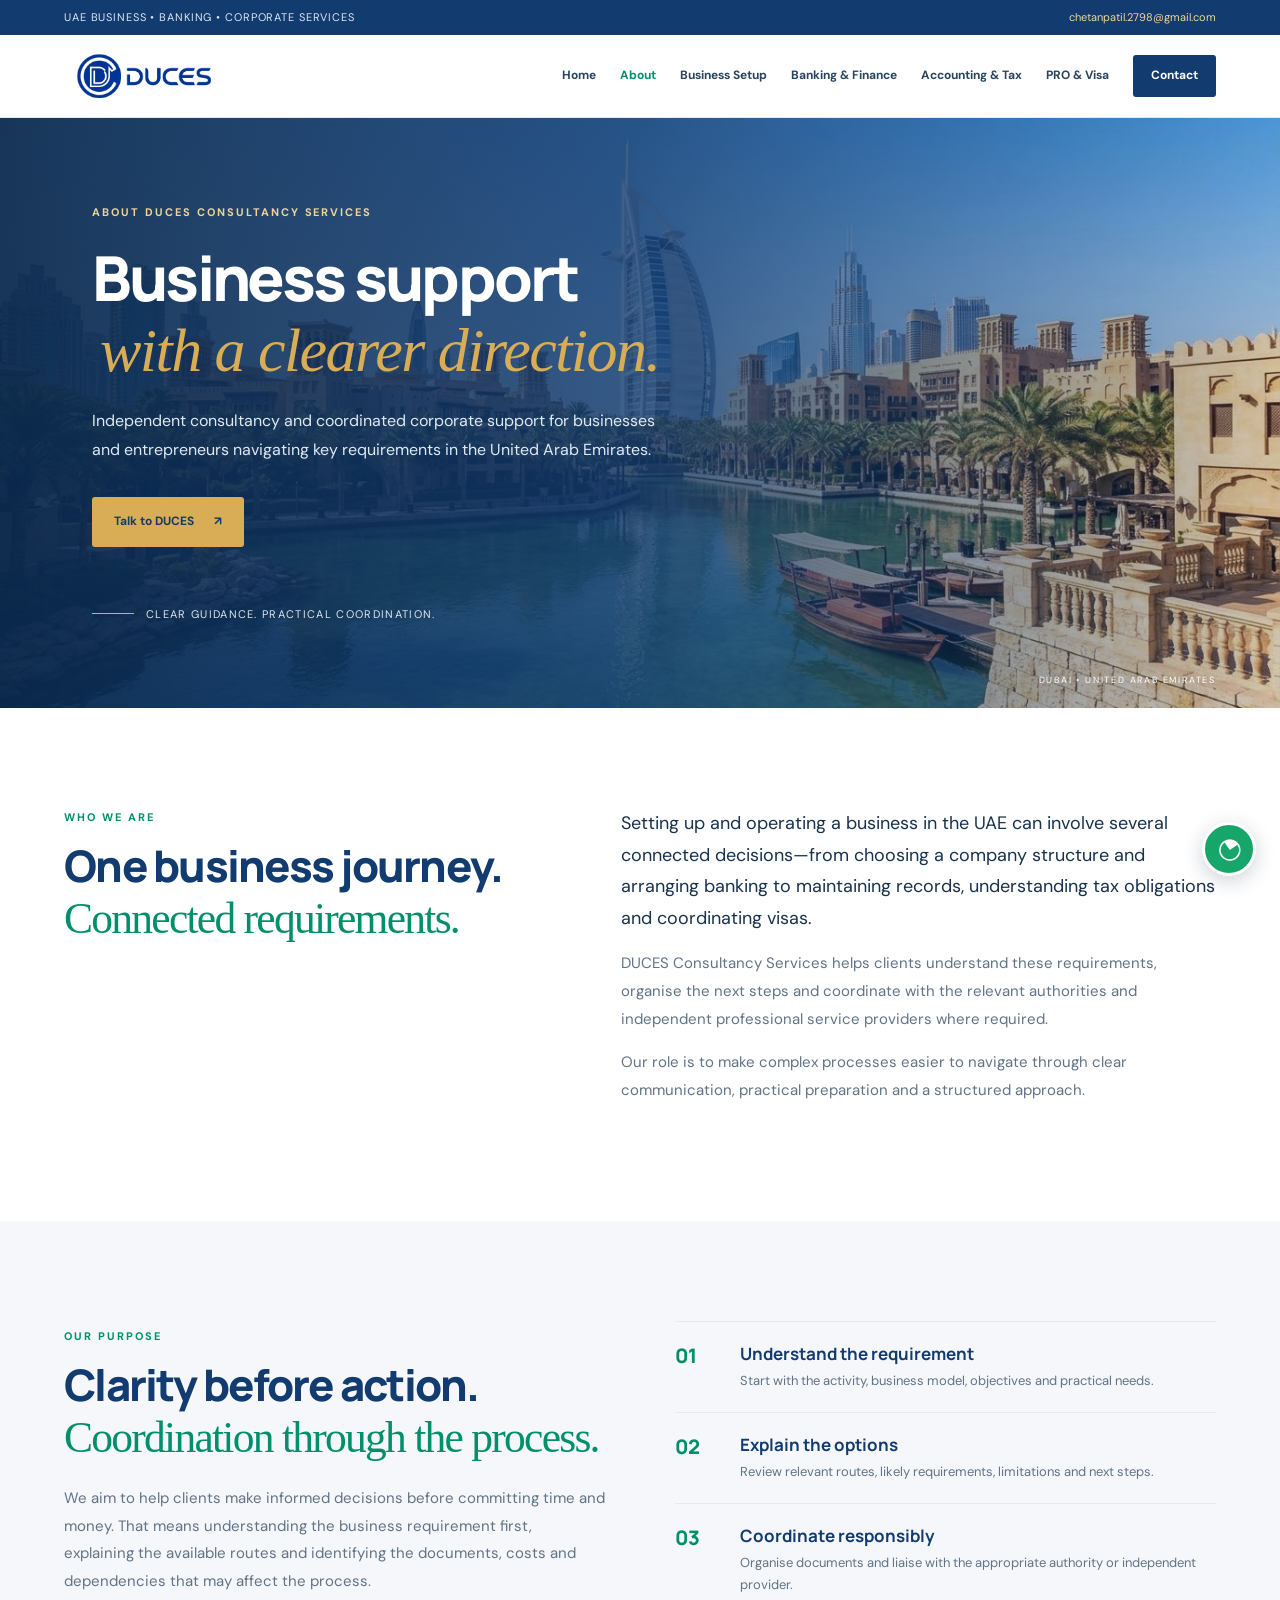
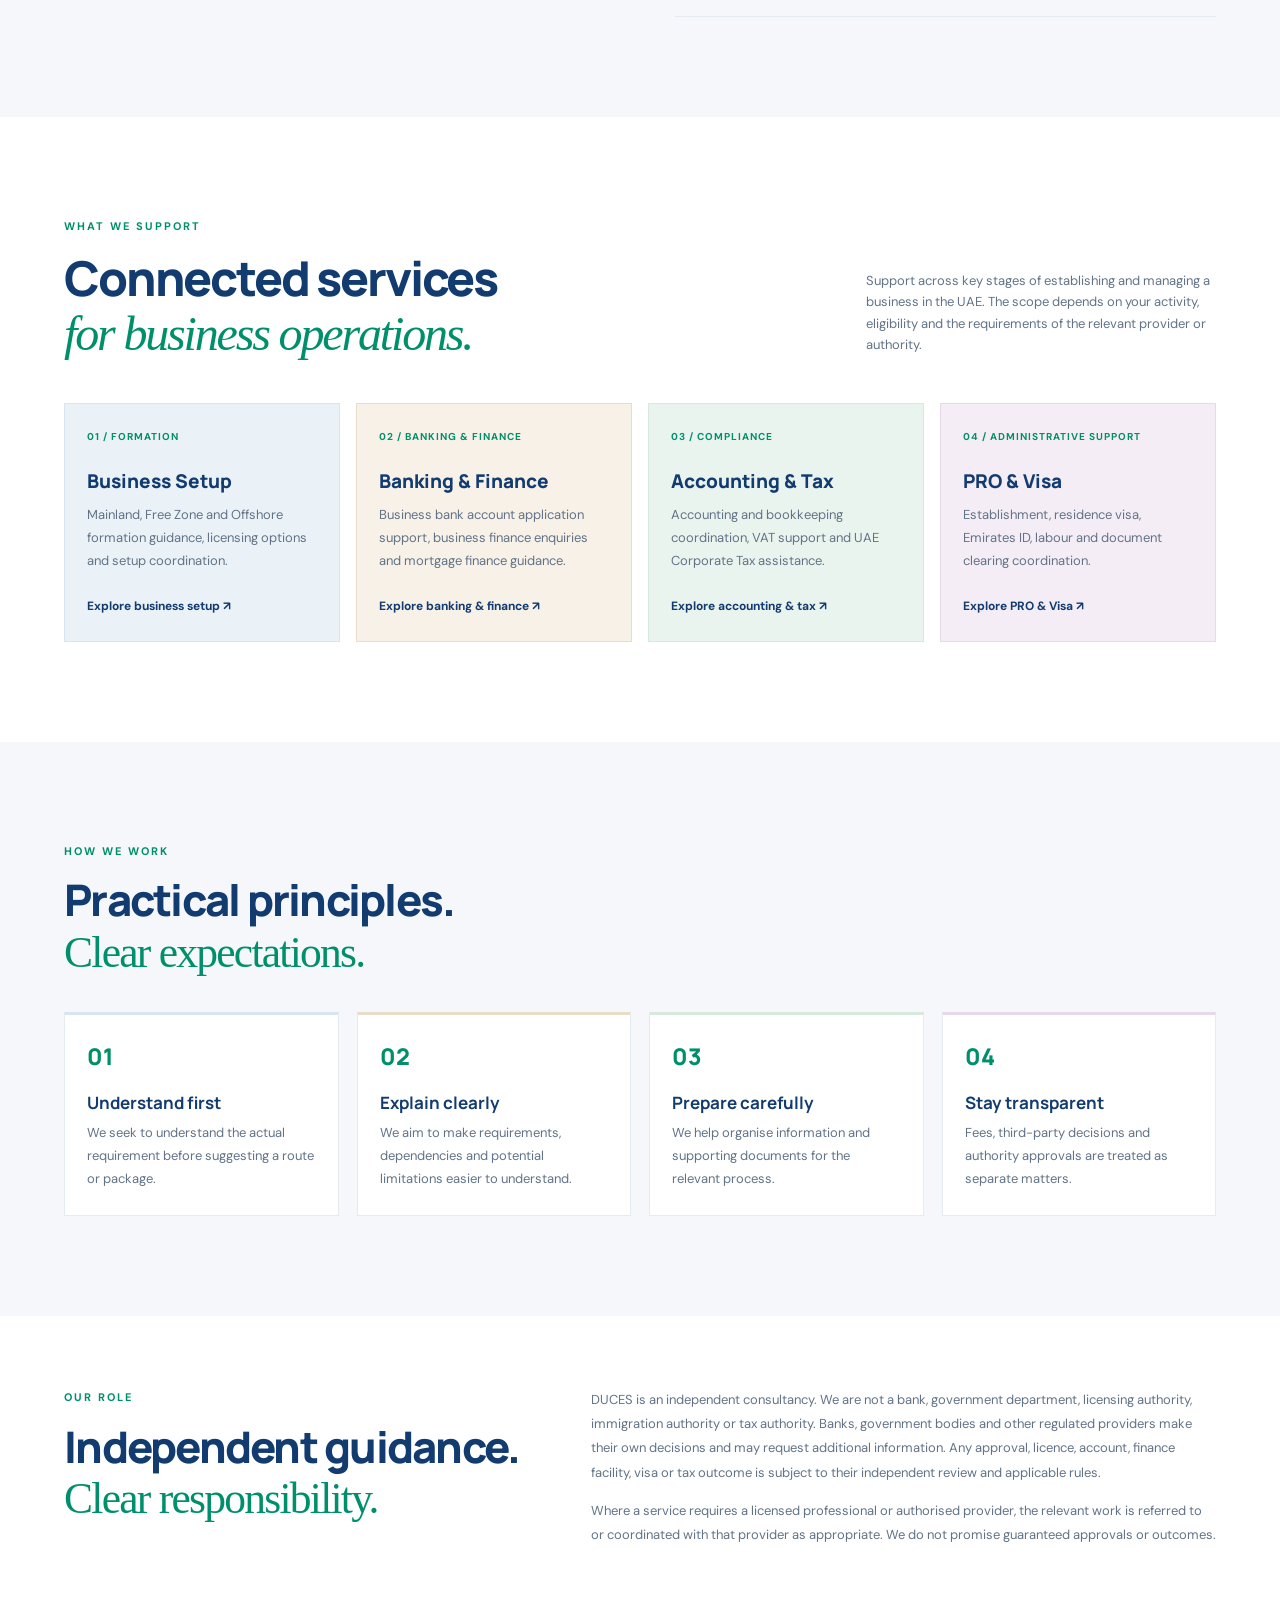
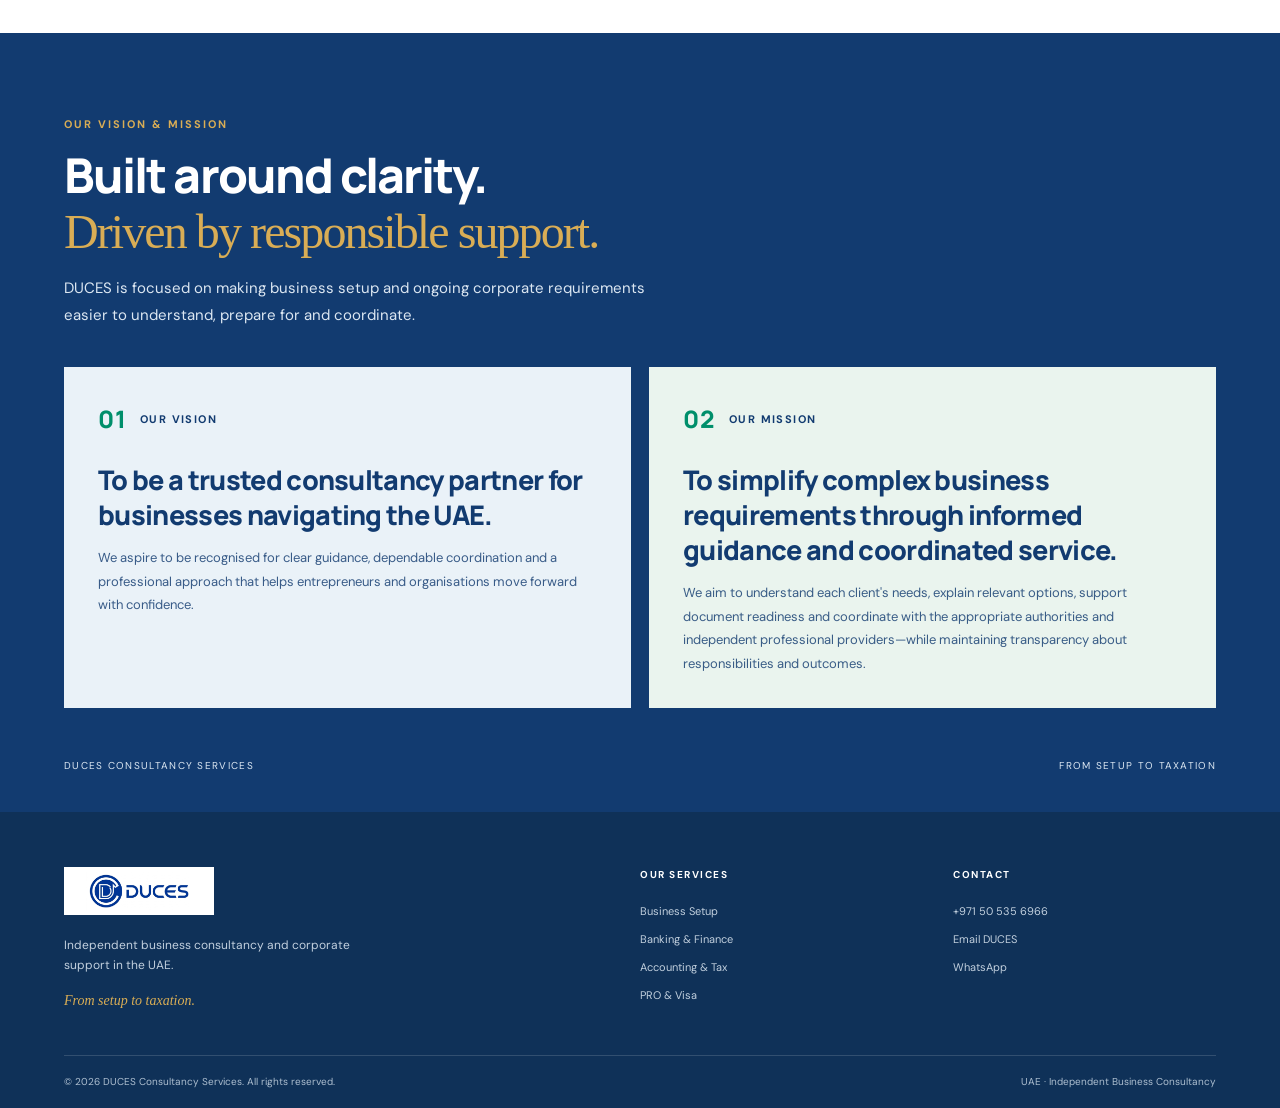
==== commit 882c9a1a: "Refresh inner hero left spacing" ====
--- a/about.html
+++ b/about.html
@@ -7,7 +7,7 @@
 <meta name="theme-color" content="#123B70">
 <link rel="preconnect" href="https://fonts.googleapis.com"><link rel="preconnect" href="https://fonts.gstatic.com" crossorigin>
 <link href="https://fonts.googleapis.com/css2?family=DM+Sans:wght@400;500;600;700&family=Manrope:wght@400;500;600;700;800&display=swap" rel="stylesheet">
-<link rel="stylesheet" href="style.css?v=20261111-hero7">
+<link rel="stylesheet" href="style.css?v=20261111-hero8">
 </head>
 <body>
 <div class="topline"><div class="wrap topline-inner"><span>UAE BUSINESS • BANKING • CORPORATE SERVICES</span><a href="mailto:chetanpatil.2798@gmail.com">chetanpatil.2798@gmail.com</a></div></div>
--- a/style.css
+++ b/style.css
@@ -848,3 +848,16 @@
     width:90%!important;
   }
 }
+
+
+/* Give inner-page hero copy a clear left inset inside the image, matching the Home composition's breathing room. */
+section.inner-hero>.wrap.inner-hero-content{
+  padding-left:28px!important;
+  padding-right:0!important;
+}
+@media(max-width:760px){
+  section.inner-hero>.wrap.inner-hero-content{
+    padding-left:16px!important;
+    padding-right:0!important;
+  }
+}
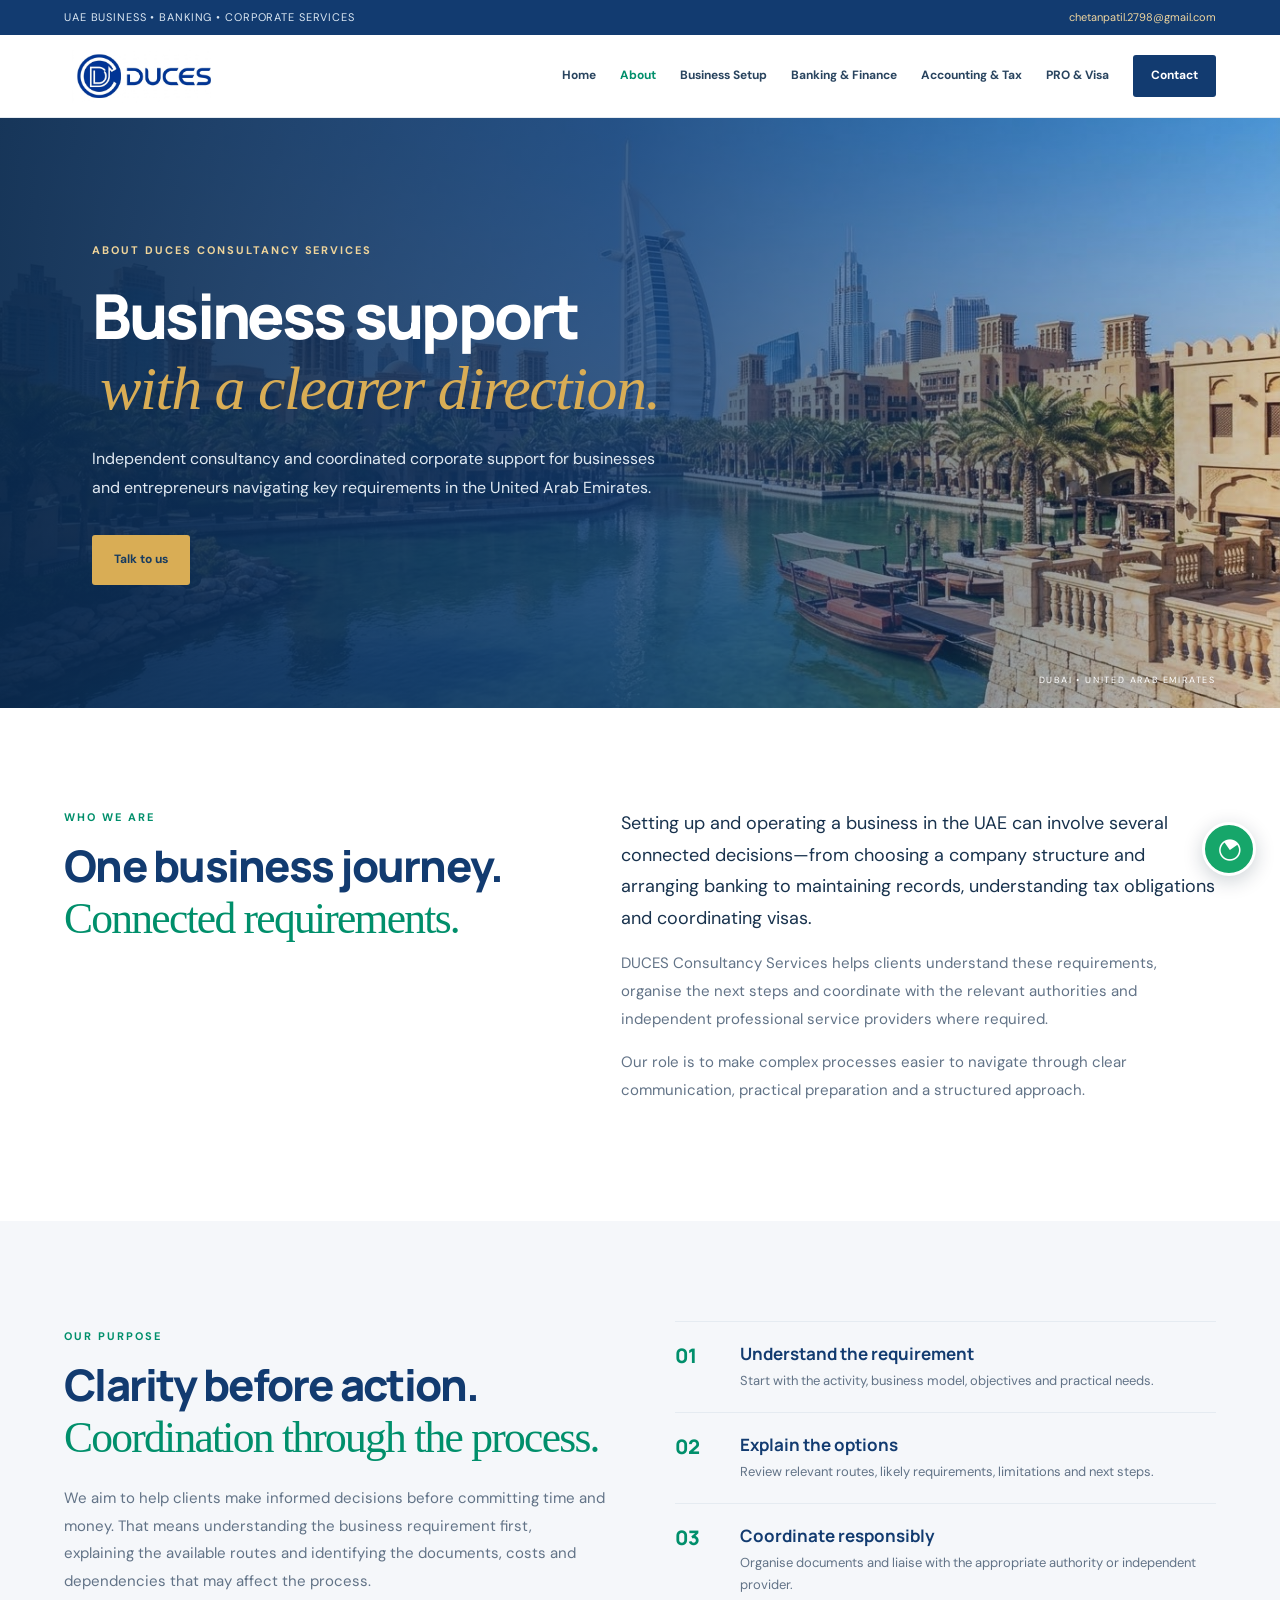
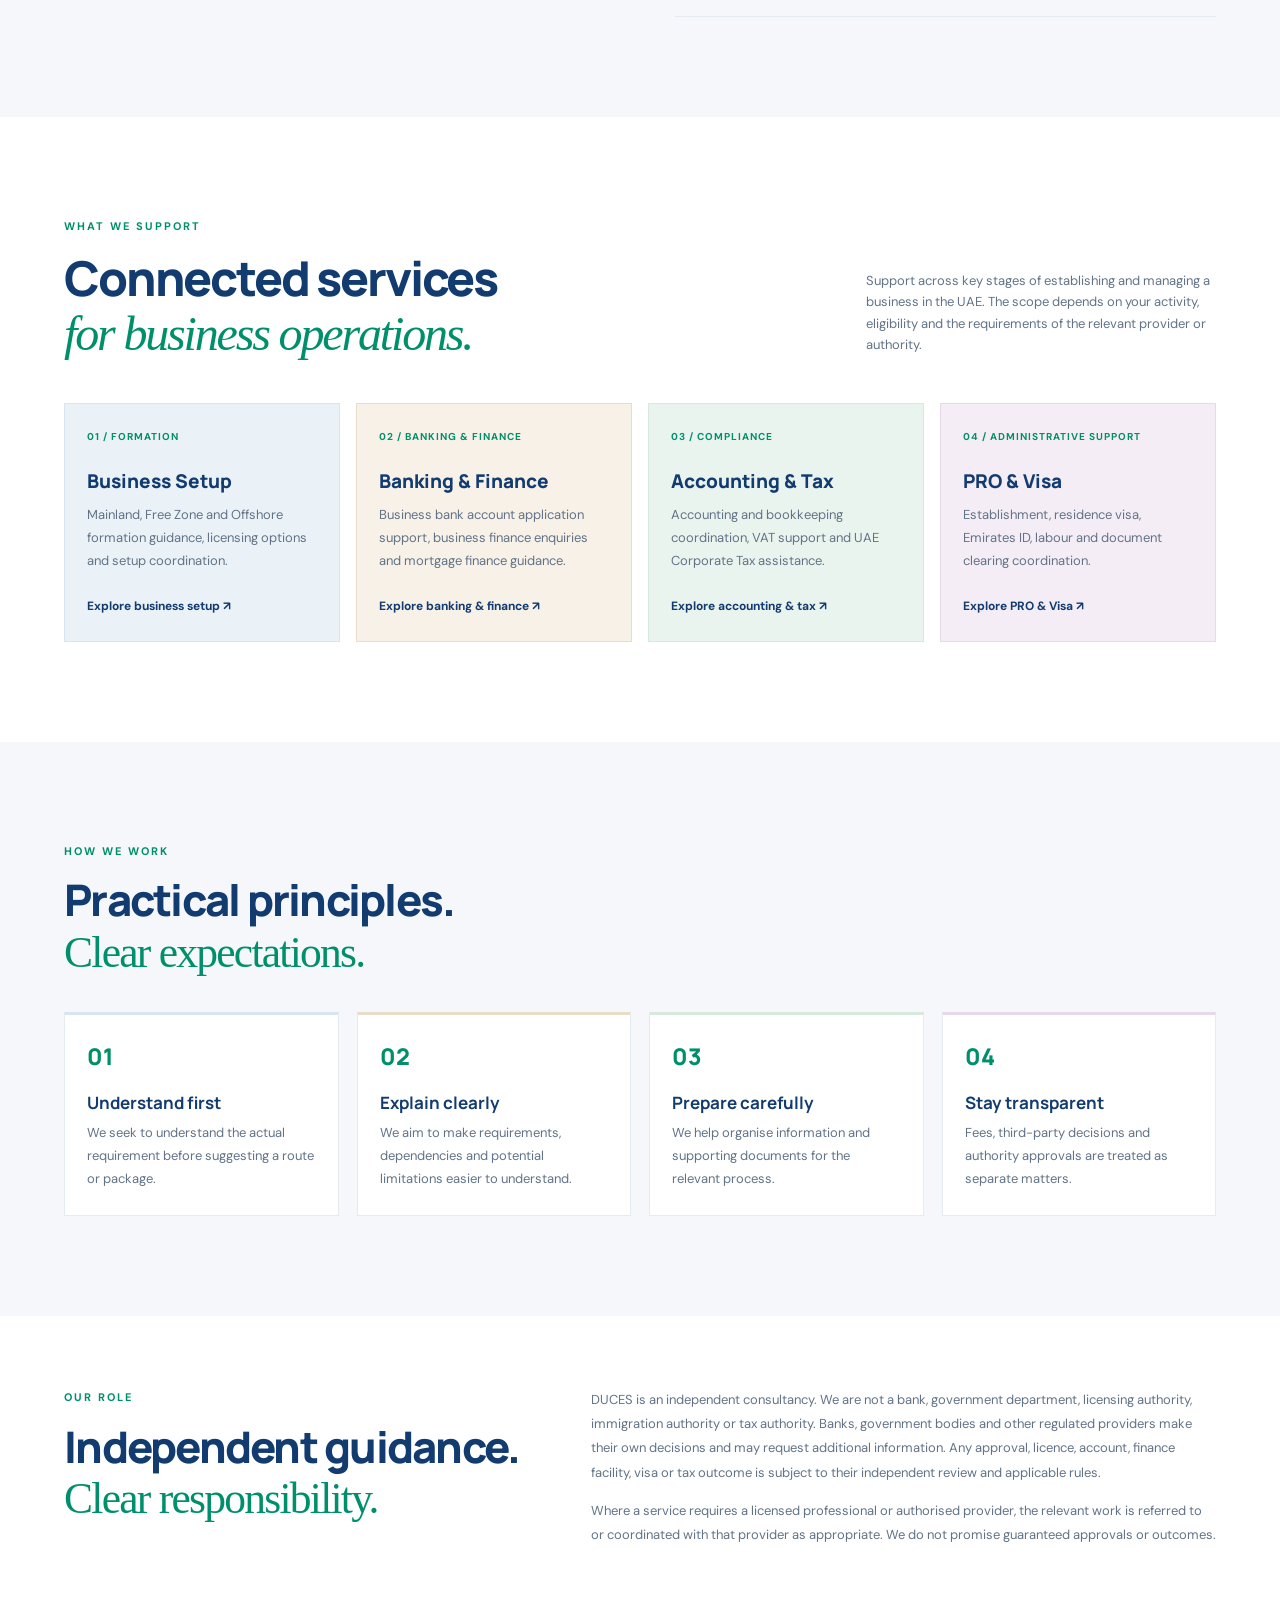
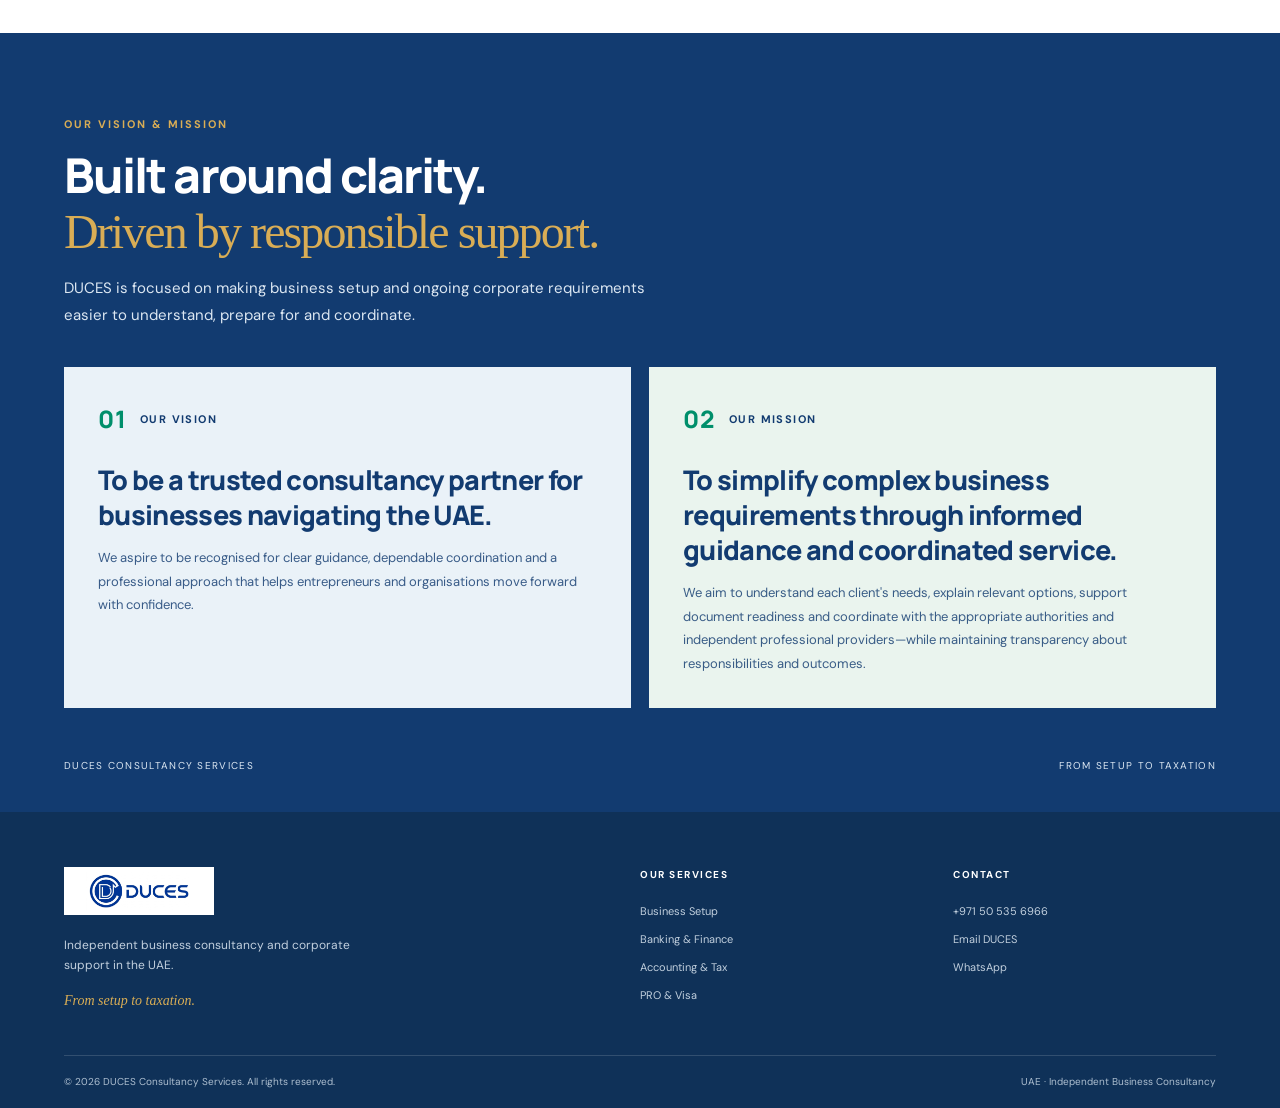
==== commit d6eec1f6: "Update About page hero CTA and remove hero note" ====
--- a/about.html
+++ b/about.html
@@ -7,7 +7,7 @@
 <meta name="theme-color" content="#123B70">
 <link rel="preconnect" href="https://fonts.googleapis.com"><link rel="preconnect" href="https://fonts.gstatic.com" crossorigin>
 <link href="https://fonts.googleapis.com/css2?family=DM+Sans:wght@400;500;600;700&family=Manrope:wght@400;500;600;700;800&display=swap" rel="stylesheet">
-<link rel="stylesheet" href="style.css?v=20261111-hero8">
+<link rel="stylesheet" href="style.css?v=20261111-about1">
 </head>
 <body>
 <div class="topline"><div class="wrap topline-inner"><span>UAE BUSINESS • BANKING • CORPORATE SERVICES</span><a href="mailto:chetanpatil.2798@gmail.com">chetanpatil.2798@gmail.com</a></div></div>
@@ -18,7 +18,7 @@
 <a href="index.html">Home</a><a class="active" href="about.html">About</a><a href="business-setup.html">Business Setup</a><a href="banking-finance.html">Banking & Finance</a><a href="accounting-tax.html">Accounting & Tax</a><a href="pro-visa.html">PRO & Visa</a><a class="nav-contact" href="https://chetan7025.github.io/Duces-Website-V6/contact.html">Contact</a>
 </nav></div></header>
 <main>
-<section class="inner-hero about-hero"><div class="wrap inner-hero-content"><div class="kicker">ABOUT DUCES CONSULTANCY SERVICES</div><h1>Business support<br><em>with a clearer direction.</em></h1><p>Independent consultancy and coordinated corporate support for businesses and entrepreneurs navigating key requirements in the United Arab Emirates.</p><div class="inner-hero-actions"><a class="btn btn-gold" href="https://chetan7025.github.io/Duces-Website-V6/contact.html">Talk to DUCES <span>↗</span></a></div><div class="hero-note"><span class="note-line"></span><span>Clear guidance. Practical coordination.</span></div></div><div class="hero-image-credit">DUBAI • UNITED ARAB EMIRATES</div></section>
+<section class="inner-hero about-hero"><div class="wrap inner-hero-content"><div class="kicker">ABOUT DUCES CONSULTANCY SERVICES</div><h1>Business support<br><em>with a clearer direction.</em></h1><p>Independent consultancy and coordinated corporate support for businesses and entrepreneurs navigating key requirements in the United Arab Emirates.</p><div class="inner-hero-actions"><a class="btn btn-gold" href="https://chetan7025.github.io/Duces-Website-V6/contact.html">Talk to us</a></div></div><div class="hero-image-credit">DUBAI • UNITED ARAB EMIRATES</div></section>
 
 <section class="section about-story" id="our-approach"><div class="wrap about-story-grid"><div><div class="kicker">WHO WE ARE</div><h2>One business journey.<br><em>Connected requirements.</em></h2></div><div class="about-story-copy"><p class="lead-copy">Setting up and operating a business in the UAE can involve several connected decisions—from choosing a company structure and arranging banking to maintaining records, understanding tax obligations and coordinating visas.</p><p>DUCES Consultancy Services helps clients understand these requirements, organise the next steps and coordinate with the relevant authorities and independent professional service providers where required.</p><p>Our role is to make complex processes easier to navigate through clear communication, practical preparation and a structured approach.</p></div></div></section>
 
--- a/style.css
+++ b/style.css
@@ -861,3 +861,72 @@
     padding-right:0!important;
   }
 }
+
+
+/* Homepage refinements: clearer brand name and four balanced soft-colour service cards. */
+.hero .eyebrow{
+  font-size:14px;
+  letter-spacing:.2em;
+  font-weight:700;
+}
+.hero .eyebrow i{display:none!important}
+.hero .btn-gold{gap:0}
+#services .service-card,
+#services .service-card.featured{
+  color:var(--ink);
+  border:1px solid var(--silver);
+  border-top-width:3px;
+  box-shadow:none;
+}
+#services .service-card:nth-child(4n+1){
+  background:var(--mist-blue);
+  border-color:var(--mist-blue-border);
+  border-top-color:#AFC7DC;
+}
+#services .service-card:nth-child(4n+2){
+  background:var(--warm-beige);
+  border-color:var(--warm-beige-border);
+  border-top-color:#DCC8A9;
+}
+#services .service-card:nth-child(4n+3){
+  background:var(--soft-green);
+  border-color:var(--soft-green-border);
+  border-top-color:#B7D6C1;
+}
+#services .service-card:nth-child(4n){
+  background:var(--lavender-pink);
+  border-color:var(--lavender-pink-border);
+  border-top-color:#D8BBD8;
+}
+#services .service-card h3,
+#services .service-card.featured h3{color:var(--royal)}
+#services .service-card p,
+#services .service-card.featured p{color:var(--muted)}
+#services .service-card .card-no,
+#services .service-card.featured .card-no{color:var(--royal)}
+#services .service-card .card-icon,
+#services .service-card.featured .card-icon{
+  background:rgba(255,255,255,.68);
+  color:var(--royal);
+}
+#services .service-card .card-link,
+#services .service-card.featured .card-link{color:var(--royal)}
+#services .service-card:hover{border-color:#b7c9d9;box-shadow:0 12px 30px #173b6010}
+
+
+/* Home page service cards: no dark-blue featured card; use the four soft palette fills consistently. */
+#services .service-card:nth-child(1){background:var(--mist-blue)!important;border-color:var(--mist-blue-border)!important;border-top-color:#AFC7DC!important}
+#services .service-card:nth-child(2){background:var(--warm-beige)!important;border-color:var(--warm-beige-border)!important;border-top-color:#DCC8A9!important}
+#services .service-card:nth-child(3){background:var(--soft-green)!important;border-color:var(--soft-green-border)!important;border-top-color:#B7D6C1!important}
+#services .service-card:nth-child(4){background:var(--lavender-pink)!important;border-color:var(--lavender-pink-border)!important;border-top-color:#D8BBD8!important}
+#services .service-card.featured{color:var(--ink)!important}
+#services .service-card h3,
+#services .service-card.featured h3{color:var(--royal)!important}
+#services .service-card p,
+#services .service-card.featured p{color:var(--muted)!important}
+#services .service-card .card-no,
+#services .service-card.featured .card-no{color:var(--royal)!important}
+#services .service-card .card-icon,
+#services .service-card.featured .card-icon{background:rgba(255,255,255,.72)!important;color:var(--royal)!important}
+#services .service-card .card-link,
+#services .service-card.featured .card-link{color:var(--royal)!important}
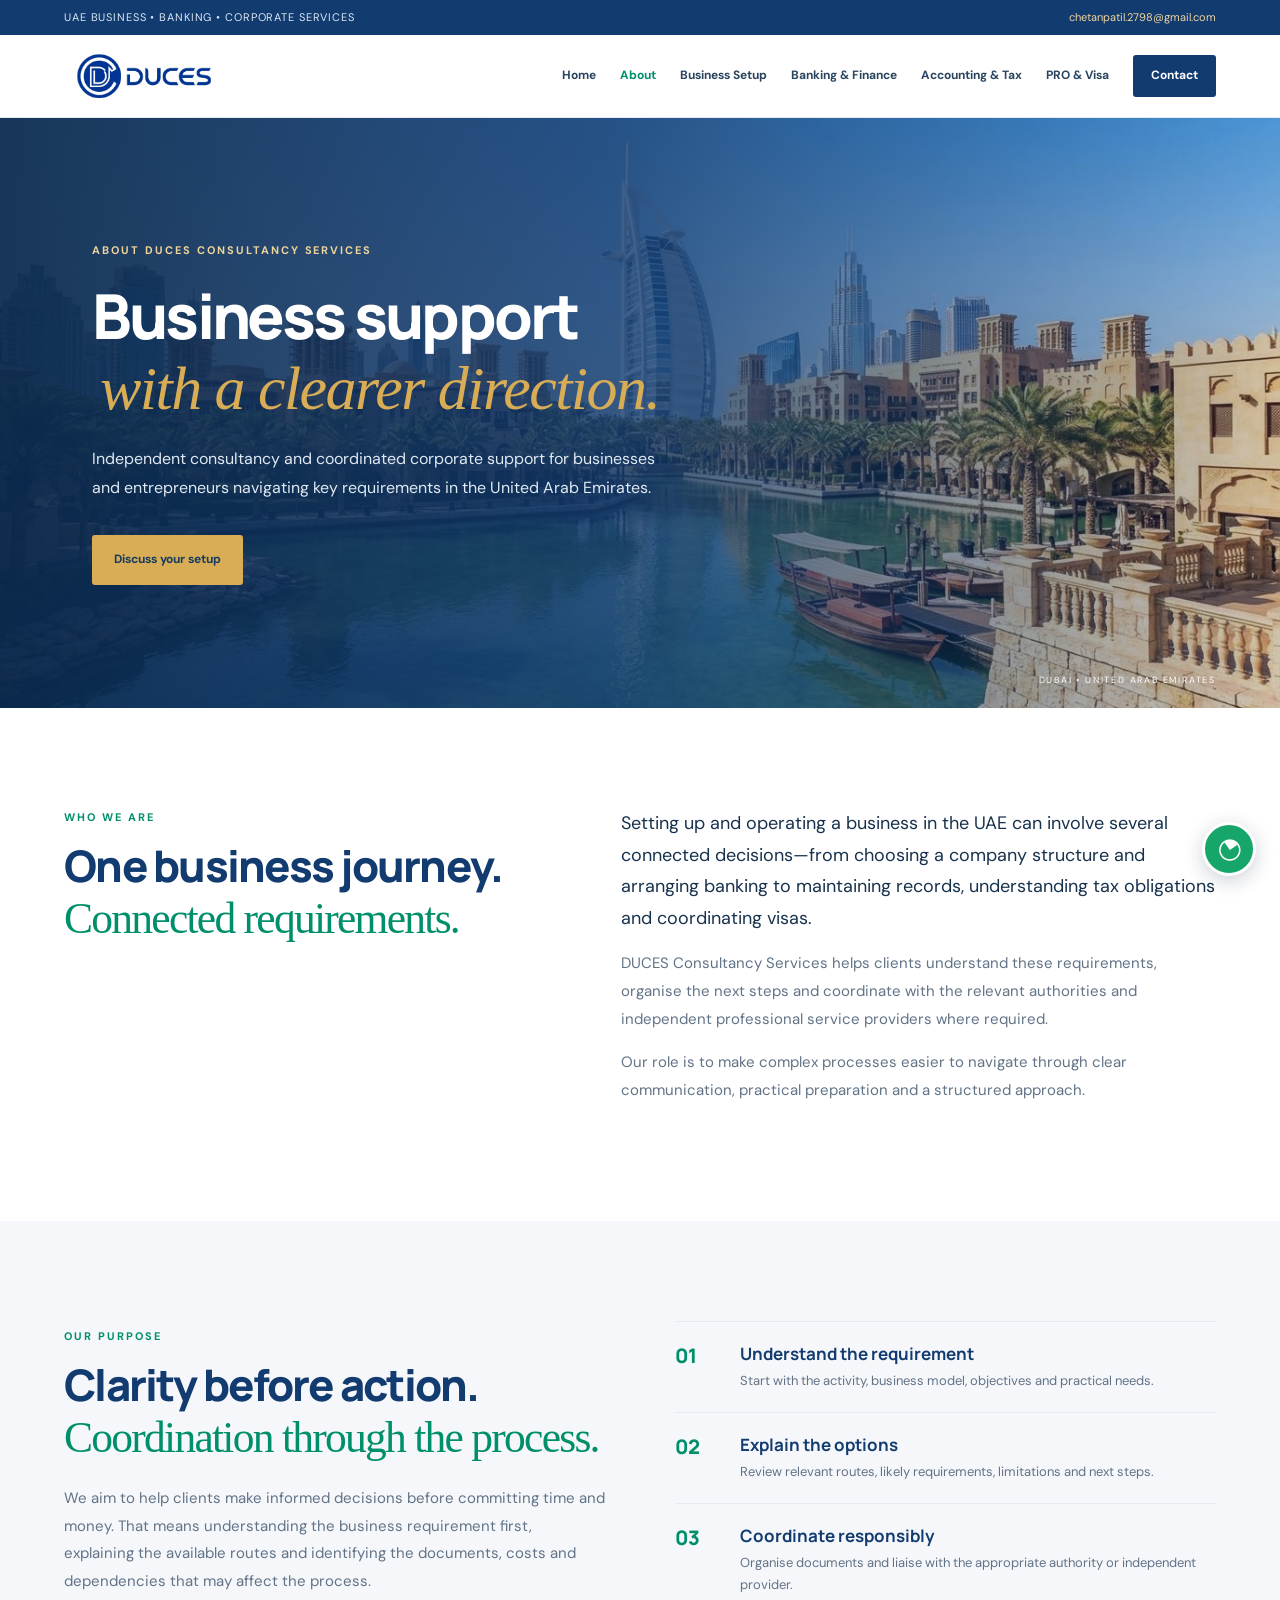
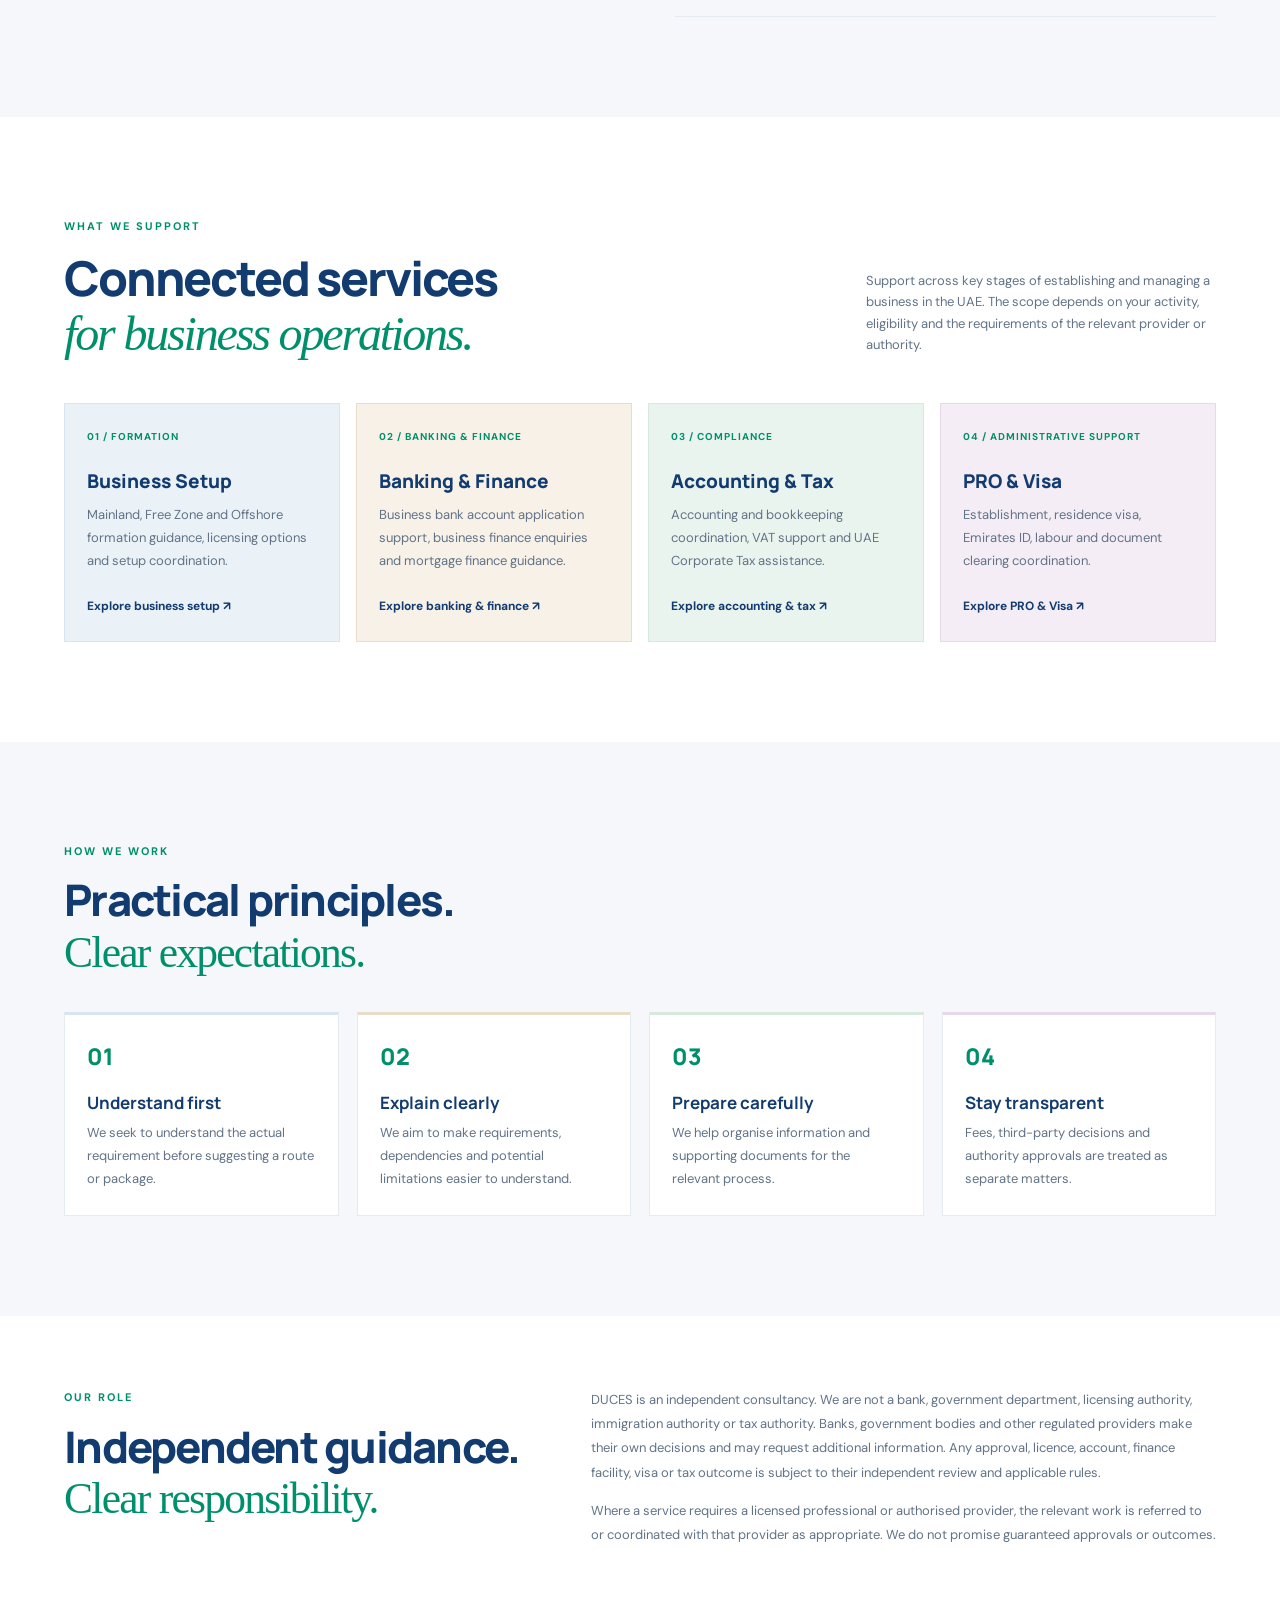
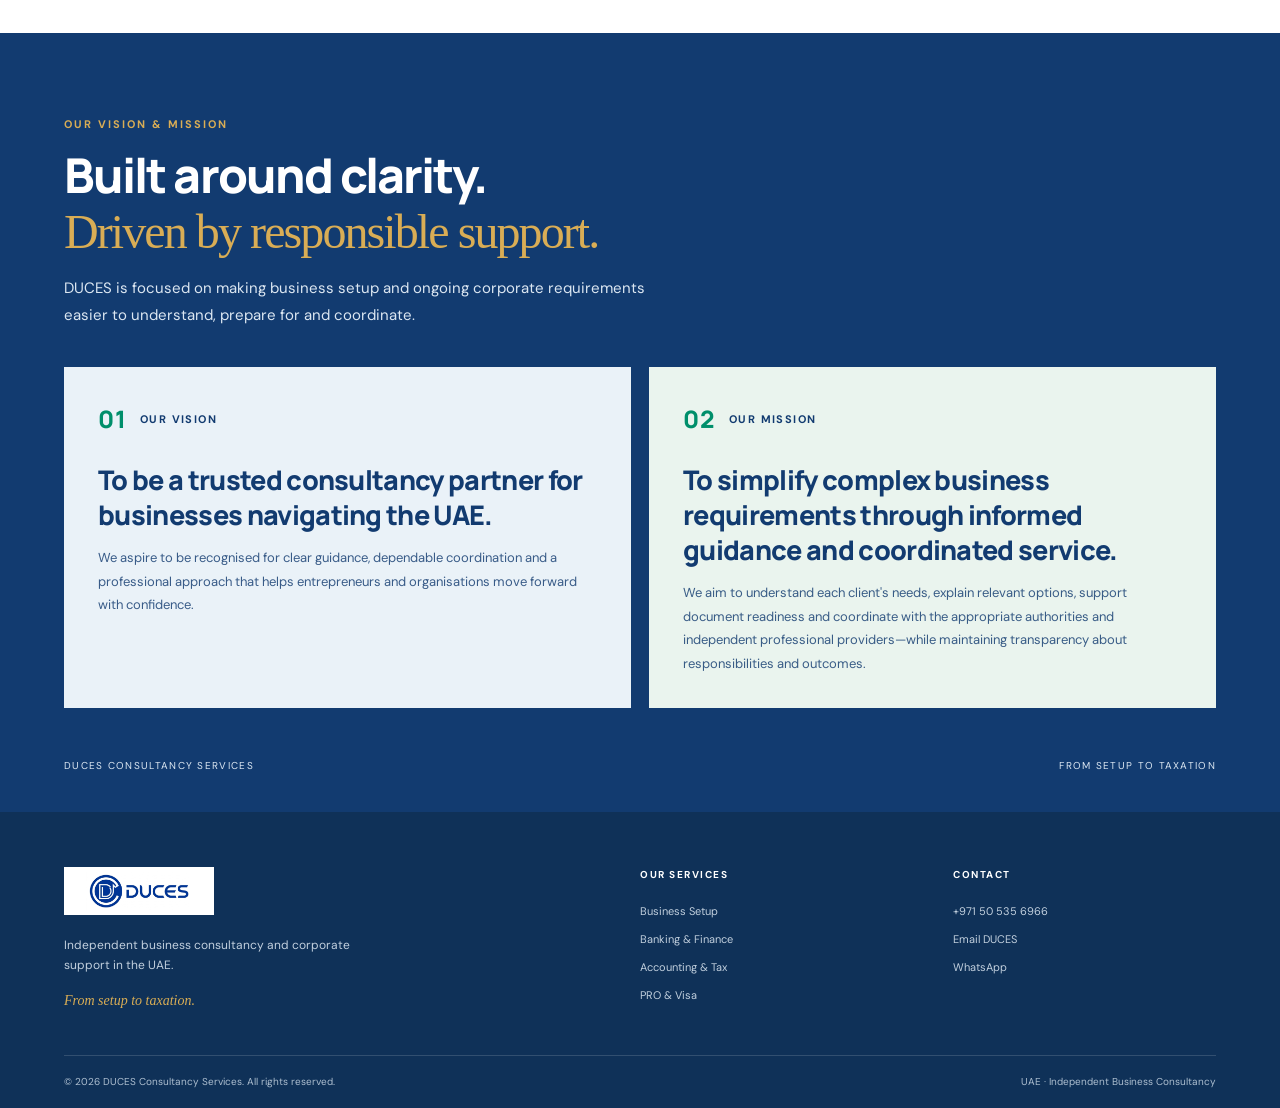
==== commit 23700873: "Update About page hero CTA and refresh stylesheet cache" ====
--- a/about.html
+++ b/about.html
@@ -7,7 +7,7 @@
 <meta name="theme-color" content="#123B70">
 <link rel="preconnect" href="https://fonts.googleapis.com"><link rel="preconnect" href="https://fonts.gstatic.com" crossorigin>
 <link href="https://fonts.googleapis.com/css2?family=DM+Sans:wght@400;500;600;700&family=Manrope:wght@400;500;600;700;800&display=swap" rel="stylesheet">
-<link rel="stylesheet" href="style.css?v=20261111-about1">
+<link rel="stylesheet" href="style.css?v=20261111-about2">
 </head>
 <body>
 <div class="topline"><div class="wrap topline-inner"><span>UAE BUSINESS • BANKING • CORPORATE SERVICES</span><a href="mailto:chetanpatil.2798@gmail.com">chetanpatil.2798@gmail.com</a></div></div>
@@ -18,7 +18,7 @@
 <a href="index.html">Home</a><a class="active" href="about.html">About</a><a href="business-setup.html">Business Setup</a><a href="banking-finance.html">Banking & Finance</a><a href="accounting-tax.html">Accounting & Tax</a><a href="pro-visa.html">PRO & Visa</a><a class="nav-contact" href="https://chetan7025.github.io/Duces-Website-V6/contact.html">Contact</a>
 </nav></div></header>
 <main>
-<section class="inner-hero about-hero"><div class="wrap inner-hero-content"><div class="kicker">ABOUT DUCES CONSULTANCY SERVICES</div><h1>Business support<br><em>with a clearer direction.</em></h1><p>Independent consultancy and coordinated corporate support for businesses and entrepreneurs navigating key requirements in the United Arab Emirates.</p><div class="inner-hero-actions"><a class="btn btn-gold" href="https://chetan7025.github.io/Duces-Website-V6/contact.html">Talk to us</a></div></div><div class="hero-image-credit">DUBAI • UNITED ARAB EMIRATES</div></section>
+<section class="inner-hero about-hero"><div class="wrap inner-hero-content"><div class="kicker">ABOUT DUCES CONSULTANCY SERVICES</div><h1>Business support<br><em>with a clearer direction.</em></h1><p>Independent consultancy and coordinated corporate support for businesses and entrepreneurs navigating key requirements in the United Arab Emirates.</p><div class="inner-hero-actions"><a class="btn btn-gold" href="https://chetan7025.github.io/Duces-Website-V6/contact.html">Discuss your setup</a></div></div><div class="hero-image-credit">DUBAI • UNITED ARAB EMIRATES</div></section>
 
 <section class="section about-story" id="our-approach"><div class="wrap about-story-grid"><div><div class="kicker">WHO WE ARE</div><h2>One business journey.<br><em>Connected requirements.</em></h2></div><div class="about-story-copy"><p class="lead-copy">Setting up and operating a business in the UAE can involve several connected decisions—from choosing a company structure and arranging banking to maintaining records, understanding tax obligations and coordinating visas.</p><p>DUCES Consultancy Services helps clients understand these requirements, organise the next steps and coordinate with the relevant authorities and independent professional service providers where required.</p><p>Our role is to make complex processes easier to navigate through clear communication, practical preparation and a structured approach.</p></div></div></section>
 
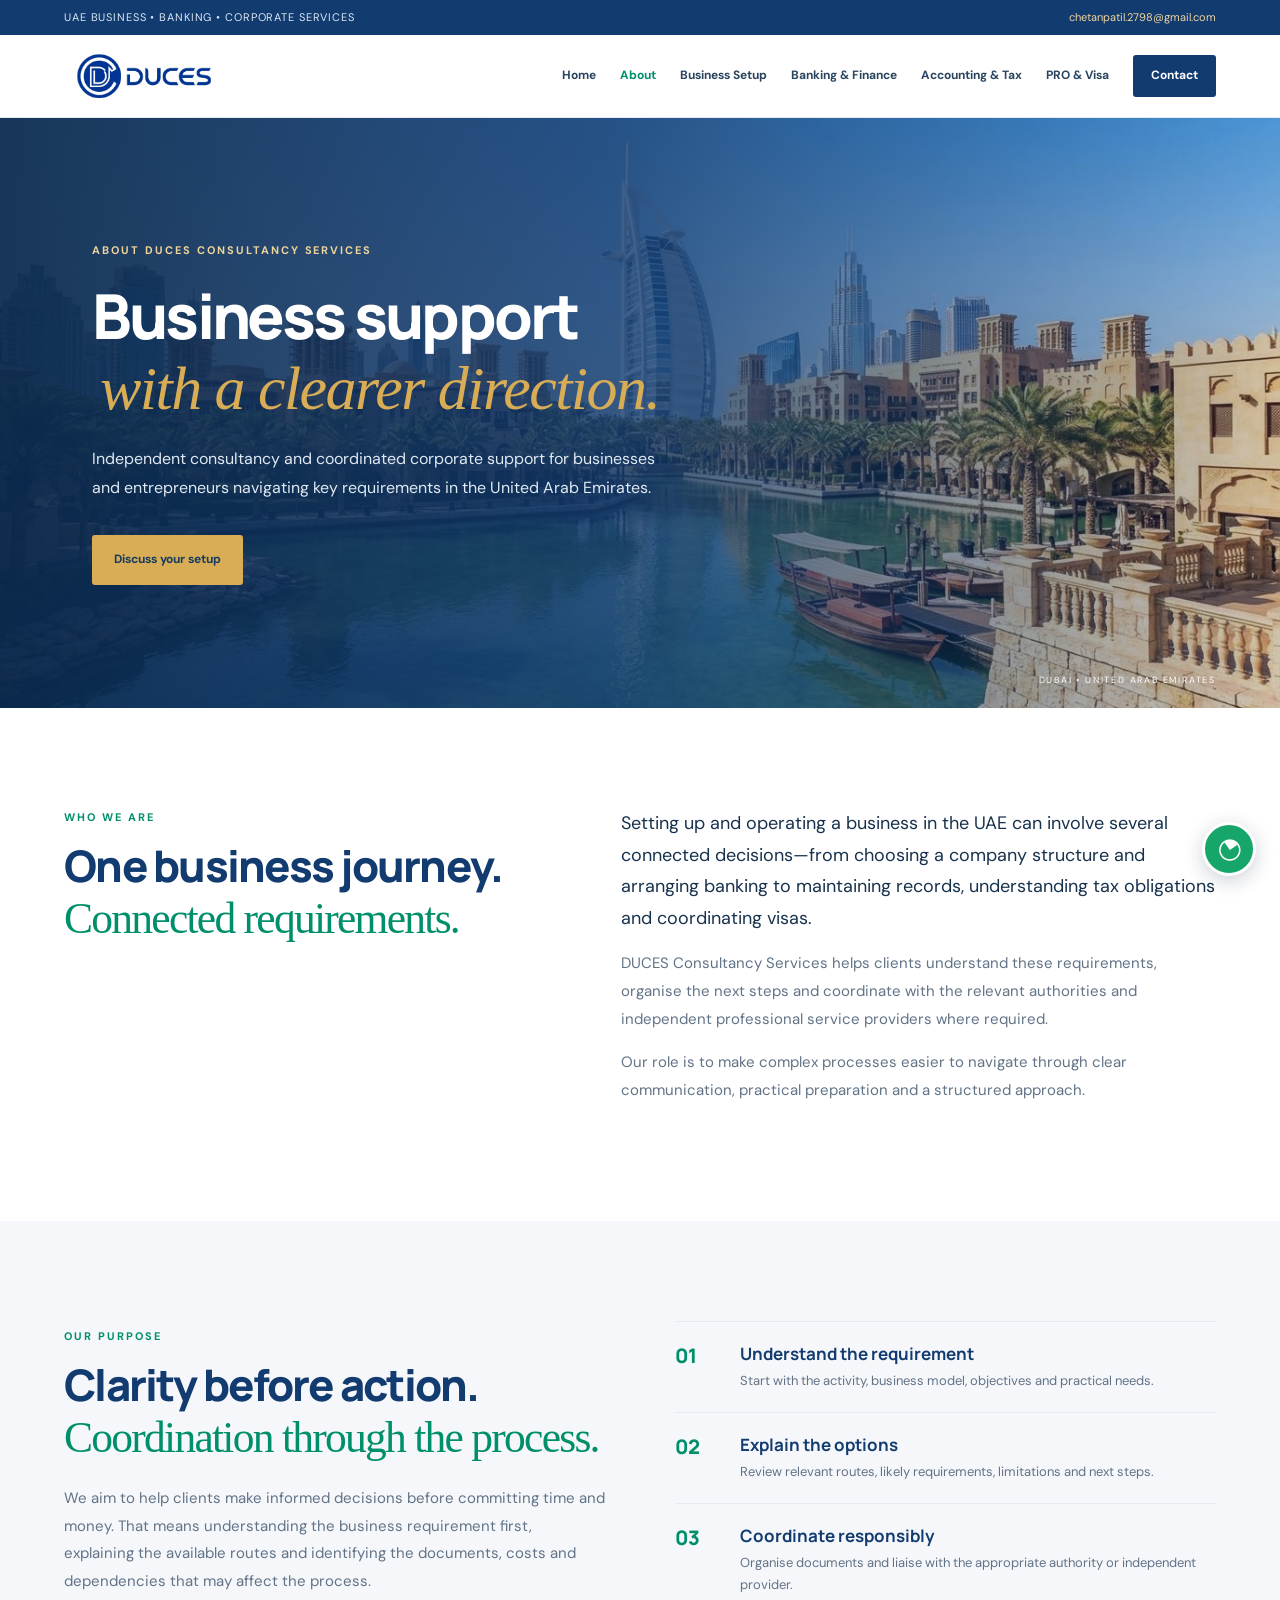
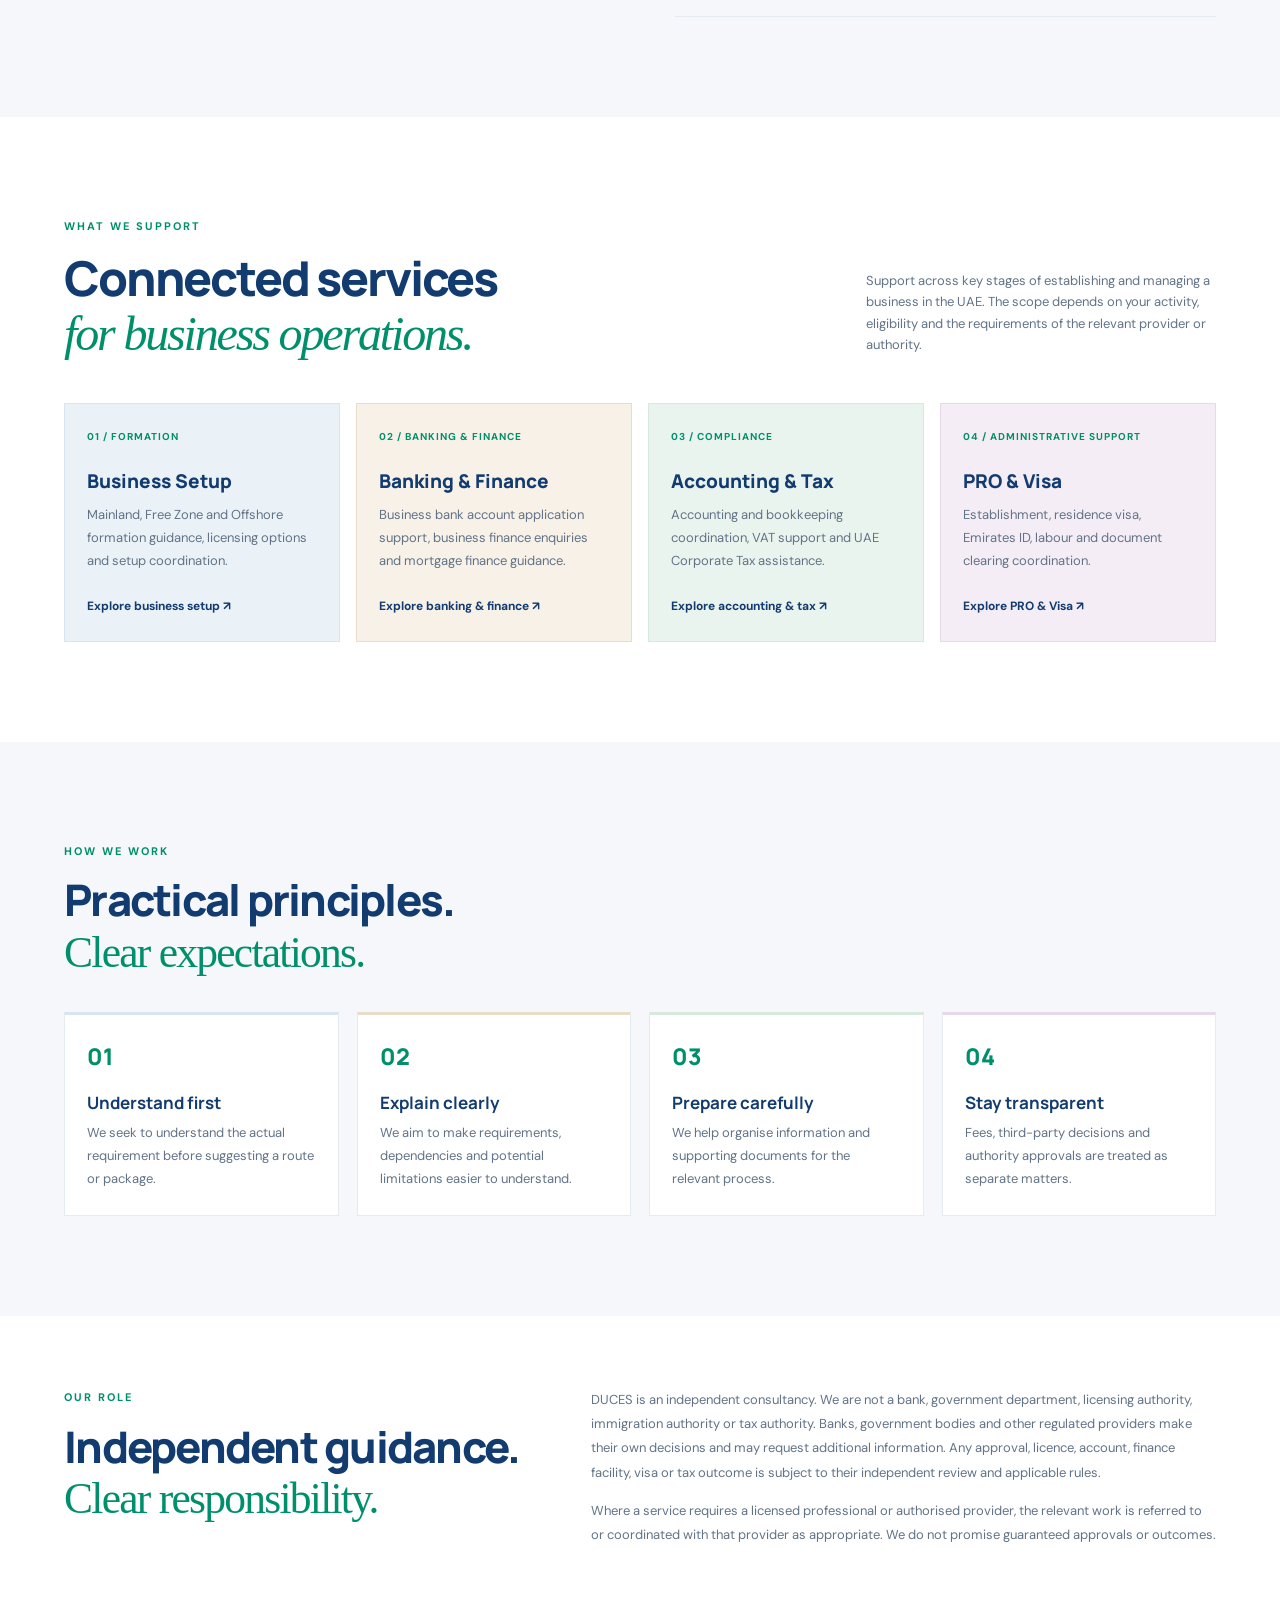
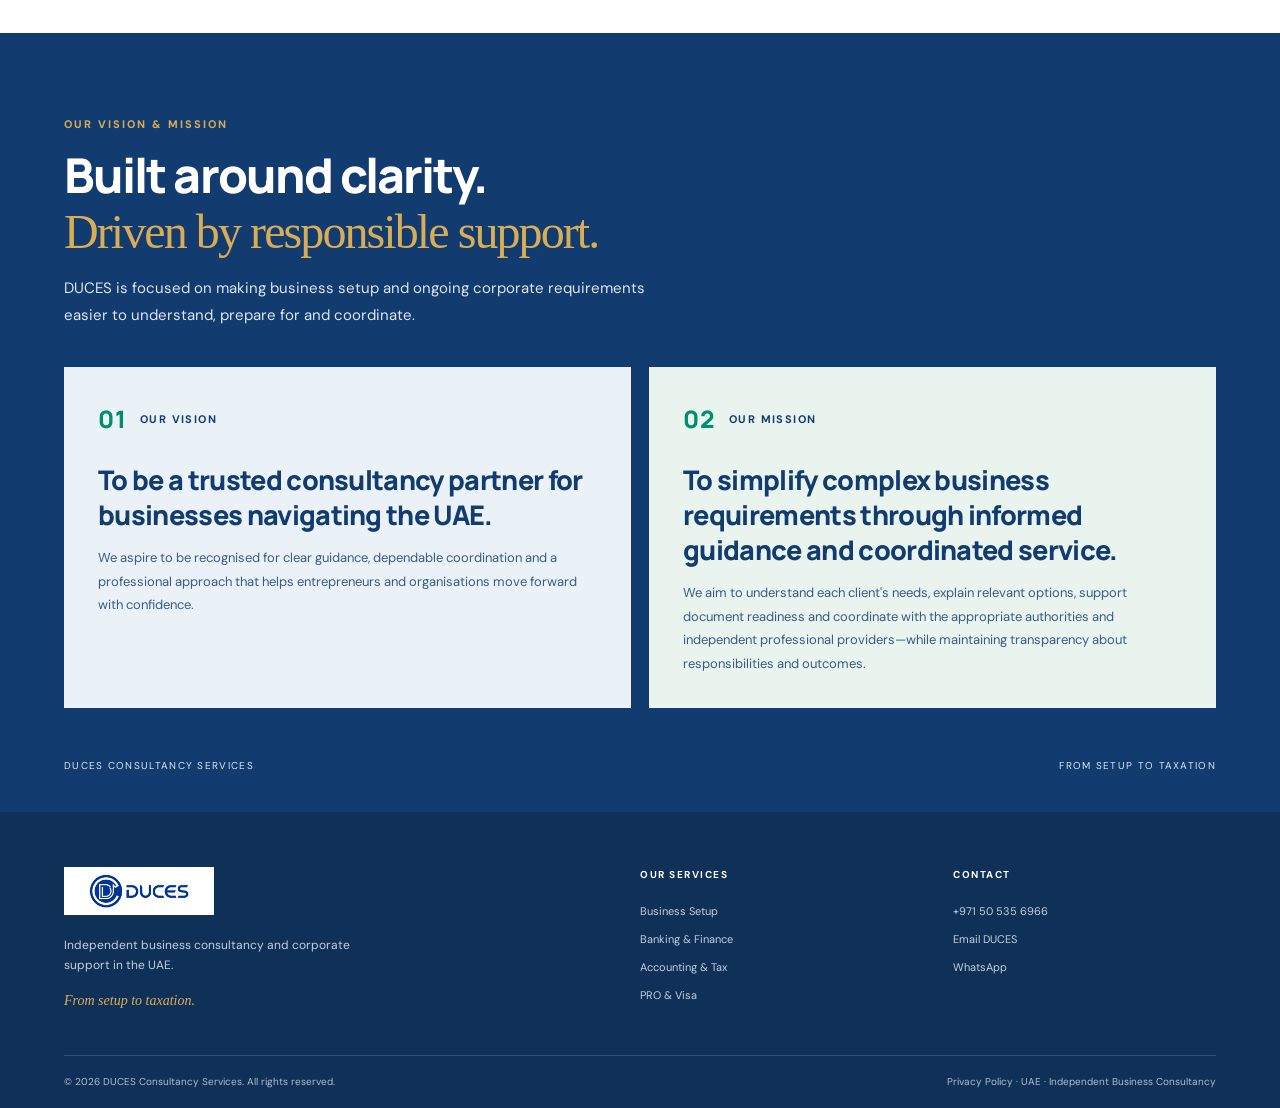
==== commit be9585b4: "Improve DUCES V6 SEO, accessibility and page metadata: about.html" ====
--- a/about.html
+++ b/about.html
@@ -4,7 +4,9 @@
 <meta charset="utf-8"><meta name="viewport" content="width=device-width,initial-scale=1">
 <title>About DUCES | UAE Business Consultancy</title>
 <meta name="description" content="Learn about DUCES Consultancy Services, an independent UAE business consultancy providing coordinated support across company formation, banking, finance, accounting, tax and PRO services.">
+<link rel="canonical" href="https://chetan7025.github.io/Duces-Website-V6/about.html">
 <meta name="theme-color" content="#123B70">
+<meta property="og:type" content="website"><meta property="og:title" content="About DUCES | UAE Business Consultancy"><meta property="og:description" content="Learn about DUCES Consultancy Services, an independent UAE business consultancy providing coordinated support across company formation, banking, finance, accounting, tax and PRO services."><meta property="og:url" content="https://chetan7025.github.io/Duces-Website-V6/about.html"><meta property="og:image" content="https://chetan7025.github.io/Duces-Website-V6/assets/duces-logo.jpg"><meta name="twitter:card" content="summary_large_image">
 <link rel="preconnect" href="https://fonts.googleapis.com"><link rel="preconnect" href="https://fonts.gstatic.com" crossorigin>
 <link href="https://fonts.googleapis.com/css2?family=DM+Sans:wght@400;500;600;700&family=Manrope:wght@400;500;600;700;800&display=swap" rel="stylesheet">
 <link rel="stylesheet" href="style.css?v=20261111-about2">
@@ -37,7 +39,7 @@
 
 <section class="section about-vision-mission"><div class="wrap"><div class="about-vm-heading"><div class="kicker">OUR VISION &amp; MISSION</div><h2>Built around clarity.<br><em>Driven by responsible support.</em></h2><p>DUCES is focused on making business setup and ongoing corporate requirements easier to understand, prepare for and coordinate.</p></div><div class="about-vm-grid"><article class="about-vm-card about-vision"><div class="about-vm-label"><span>01</span> OUR VISION</div><h3>To be a trusted consultancy partner for businesses navigating the UAE.</h3><p>We aspire to be recognised for clear guidance, dependable coordination and a professional approach that helps entrepreneurs and organisations move forward with confidence.</p></article><article class="about-vm-card about-mission"><div class="about-vm-label"><span>02</span> OUR MISSION</div><h3>To simplify complex business requirements through informed guidance and coordinated service.</h3><p>We aim to understand each client's needs, explain relevant options, support document readiness and coordinate with the appropriate authorities and independent professional providers—while maintaining transparency about responsibilities and outcomes.</p></article></div><div class="about-vm-foot"><span>DUCES CONSULTANCY SERVICES</span><span>FROM SETUP TO TAXATION</span></div></div></section>
 </main>
-<footer class="footer"><div class="wrap footer-main"><div class="footer-brand"><img src="assets/duces-logo.jpg" alt="DUCES"><p>Independent business consultancy and corporate support in the UAE.</p><span>From setup to taxation.</span></div><div><h4>OUR SERVICES</h4><a href="business-setup.html">Business Setup</a><a href="banking-finance.html">Banking & Finance</a><a href="accounting-tax.html">Accounting & Tax</a><a href="pro-visa.html">PRO & Visa</a></div><div><h4>CONTACT</h4><a href="tel:+971505356966">+971 50 535 6966</a><a href="mailto:chetanpatil.2798@gmail.com">Email DUCES</a><a href="https://wa.me/971505356966" target="_blank" rel="noopener">WhatsApp</a></div></div><div class="wrap footer-bottom"><span>© <span id="year"></span> DUCES Consultancy Services. All rights reserved.</span><span>UAE · Independent Business Consultancy</span></div></footer>
+<footer class="footer"><div class="wrap footer-main"><div class="footer-brand"><img src="assets/duces-logo.jpg" alt="DUCES"><p>Independent business consultancy and corporate support in the UAE.</p><span>From setup to taxation.</span></div><div><h4>OUR SERVICES</h4><a href="business-setup.html">Business Setup</a><a href="banking-finance.html">Banking & Finance</a><a href="accounting-tax.html">Accounting & Tax</a><a href="pro-visa.html">PRO & Visa</a></div><div><h4>CONTACT</h4><a href="tel:+971505356966">+971 50 535 6966</a><a href="mailto:chetanpatil.2798@gmail.com">Email DUCES</a><a href="https://wa.me/971505356966" target="_blank" rel="noopener">WhatsApp</a></div></div><div class="wrap footer-bottom"><span>© <span id="year"></span> DUCES Consultancy Services. All rights reserved.</span><span><a href="privacy-policy.html">Privacy Policy</a> · UAE · Independent Business Consultancy</span></div></footer>
 <a class="whatsapp-float" href="https://wa.me/971505356966" target="_blank" rel="noopener" aria-label="Chat with DUCES on WhatsApp"><span>◔</span></a>
 <script src="script.js"></script>
 </body></html>
--- a/style.css
+++ b/style.css
@@ -430,10 +430,6 @@
 @media(max-width:760px){.about-vision-mission{padding:62px 0 28px}.about-vm-grid{grid-template-columns:1fr}.about-vm-card{min-height:0;padding:29px 25px}.about-vm-foot{font-size:9px}}
 @media(max-width:420px){.about-vm-foot{flex-direction:column;gap:8px}}
 
-
-/* Display the uploaded Corporate Tax artwork in full without cropping */
-.accounting-service-card:nth-child(3)>img{object-fit:contain;object-position:center;background:#fff}
-
 /* Tablet and compact-laptop navigation: keep the full menu from squeezing the header. */
 @media(max-width:1100px){
  .nav-wrap{min-height:70px}
@@ -649,20 +645,6 @@
 @media(max-width:760px){
  .pro-banner-note{padding:0 2px}
  .pro-banner-note p{font-size:13px;line-height:1.65}
-}
-
-
-/* Final image sizing: give the Corporate Tax artwork more room while keeping it uncropped. */
-.accounting-service-card:nth-child(3)>img{
- height:190px;
- max-height:190px;
- width:100%;
- object-fit:contain;
- object-position:center;
- background:#fff;
-}
-@media(max-width:600px){
- .accounting-service-card:nth-child(3)>img{height:210px;max-height:210px}
 }
 
 /* The PRO banner stands on its own; no caption panel or pastel strip below it. */
@@ -930,3 +912,8 @@
 #services .service-card.featured .card-icon{background:rgba(255,255,255,.72)!important;color:var(--royal)!important}
 #services .service-card .card-link,
 #services .service-card.featured .card-link{color:var(--royal)!important}
+
+
+/* Accounting service cards: consistent desktop image height and crop across all three cards. */
+.accounting-service-card>img{height:190px;max-height:190px;object-fit:cover;object-position:center}
+@media(max-width:600px){.accounting-service-card>img{height:210px;max-height:210px}}
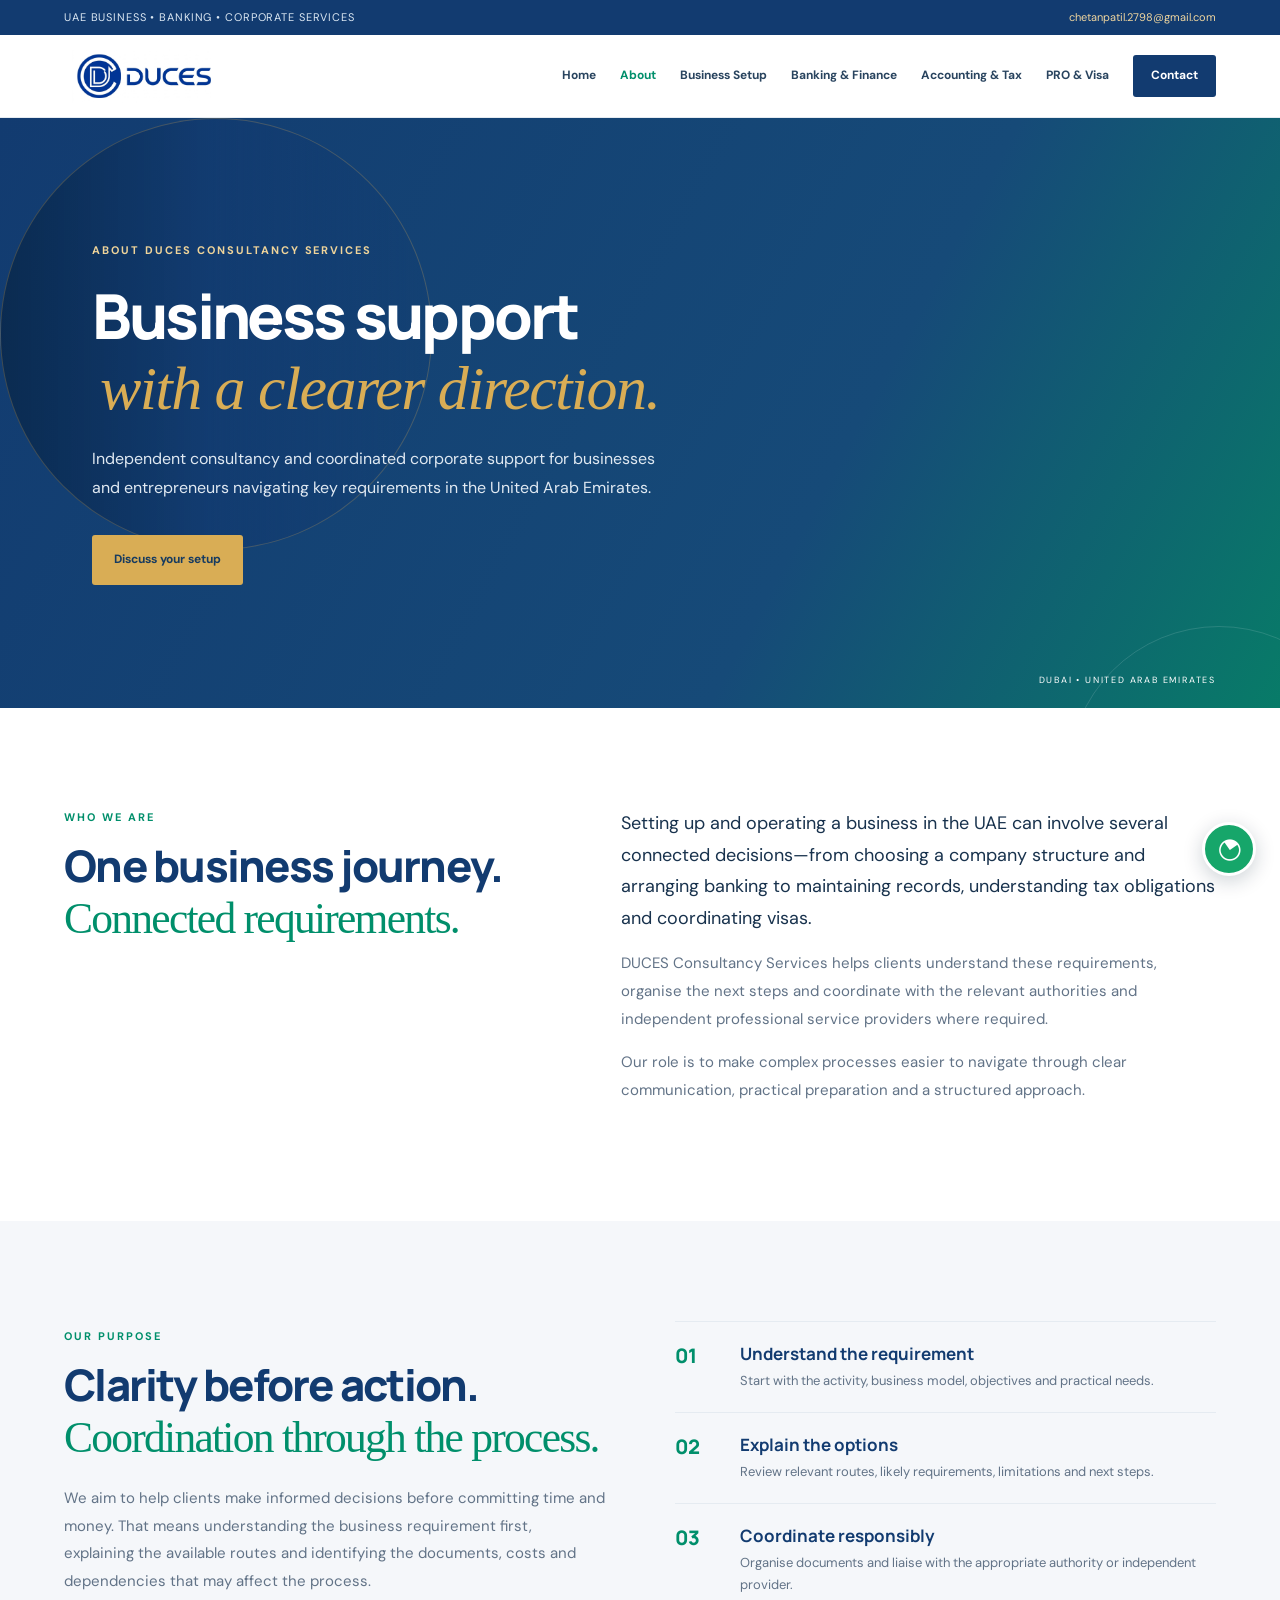
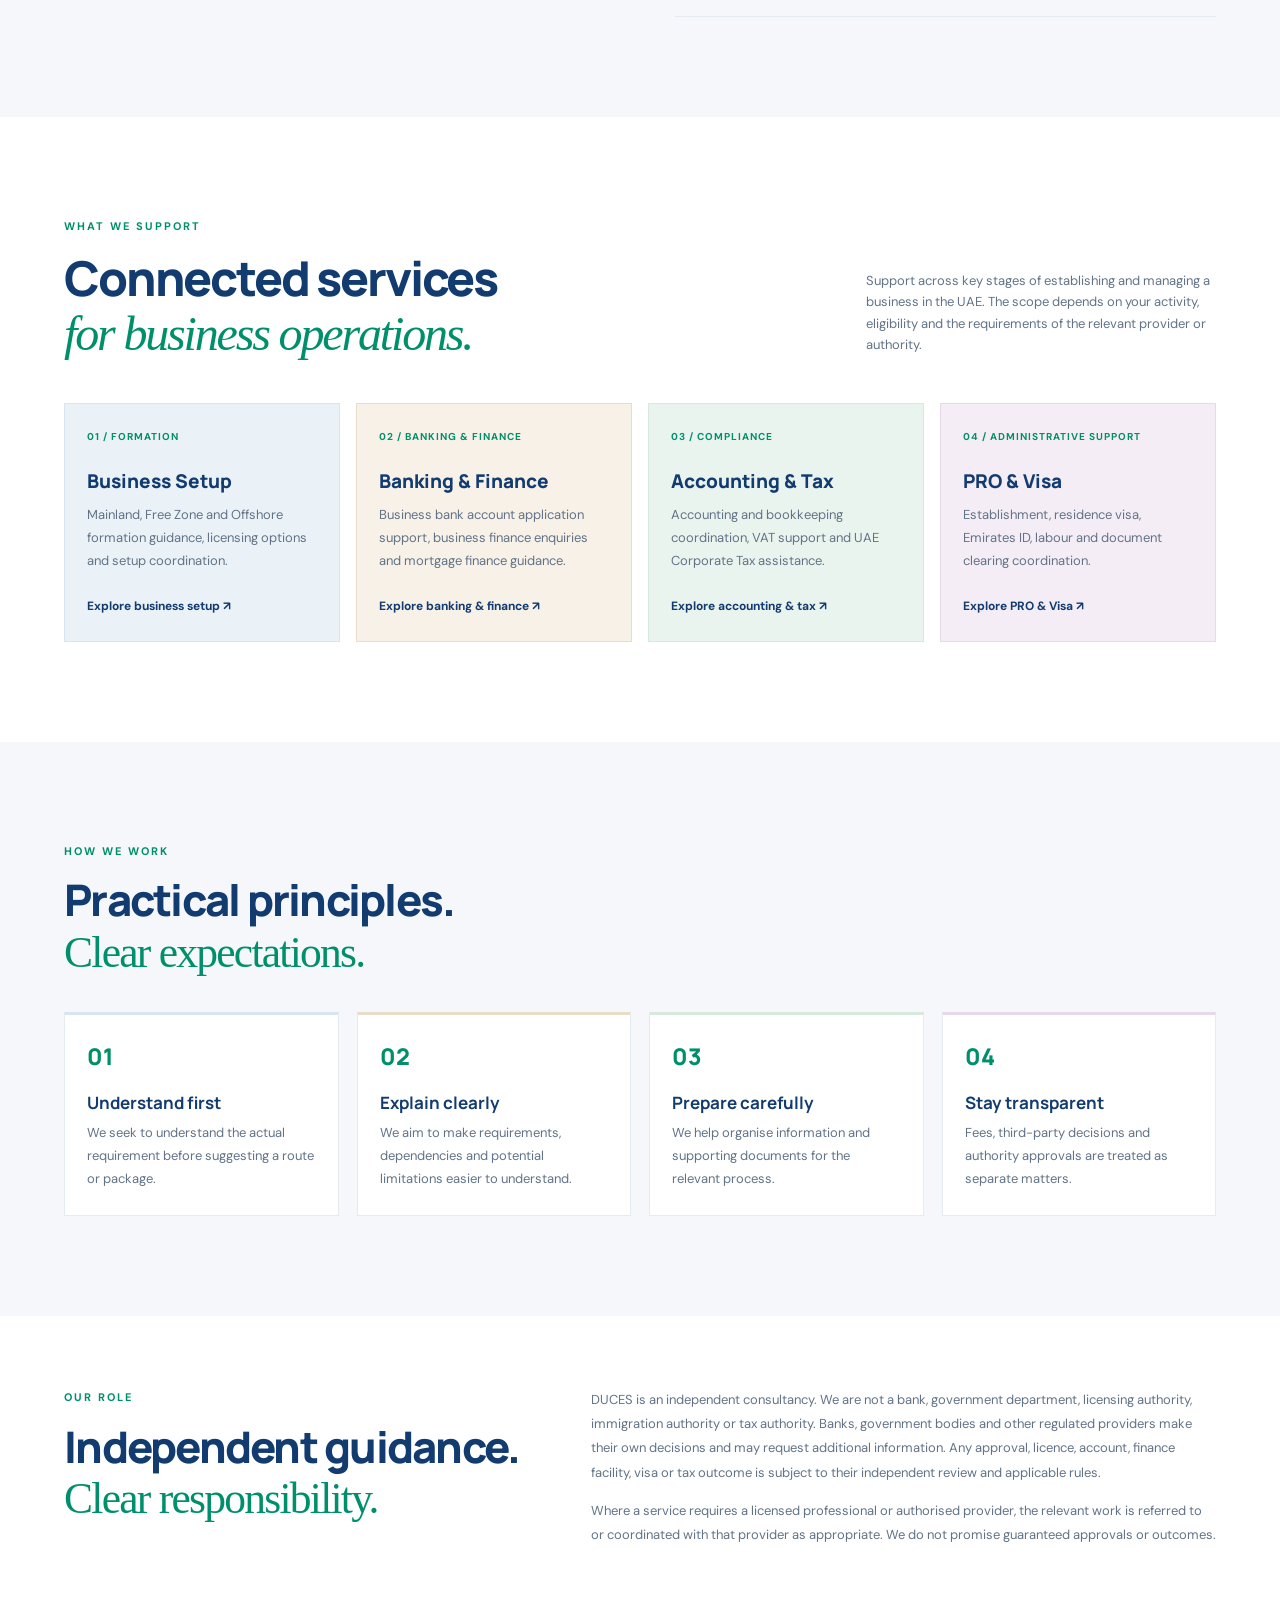
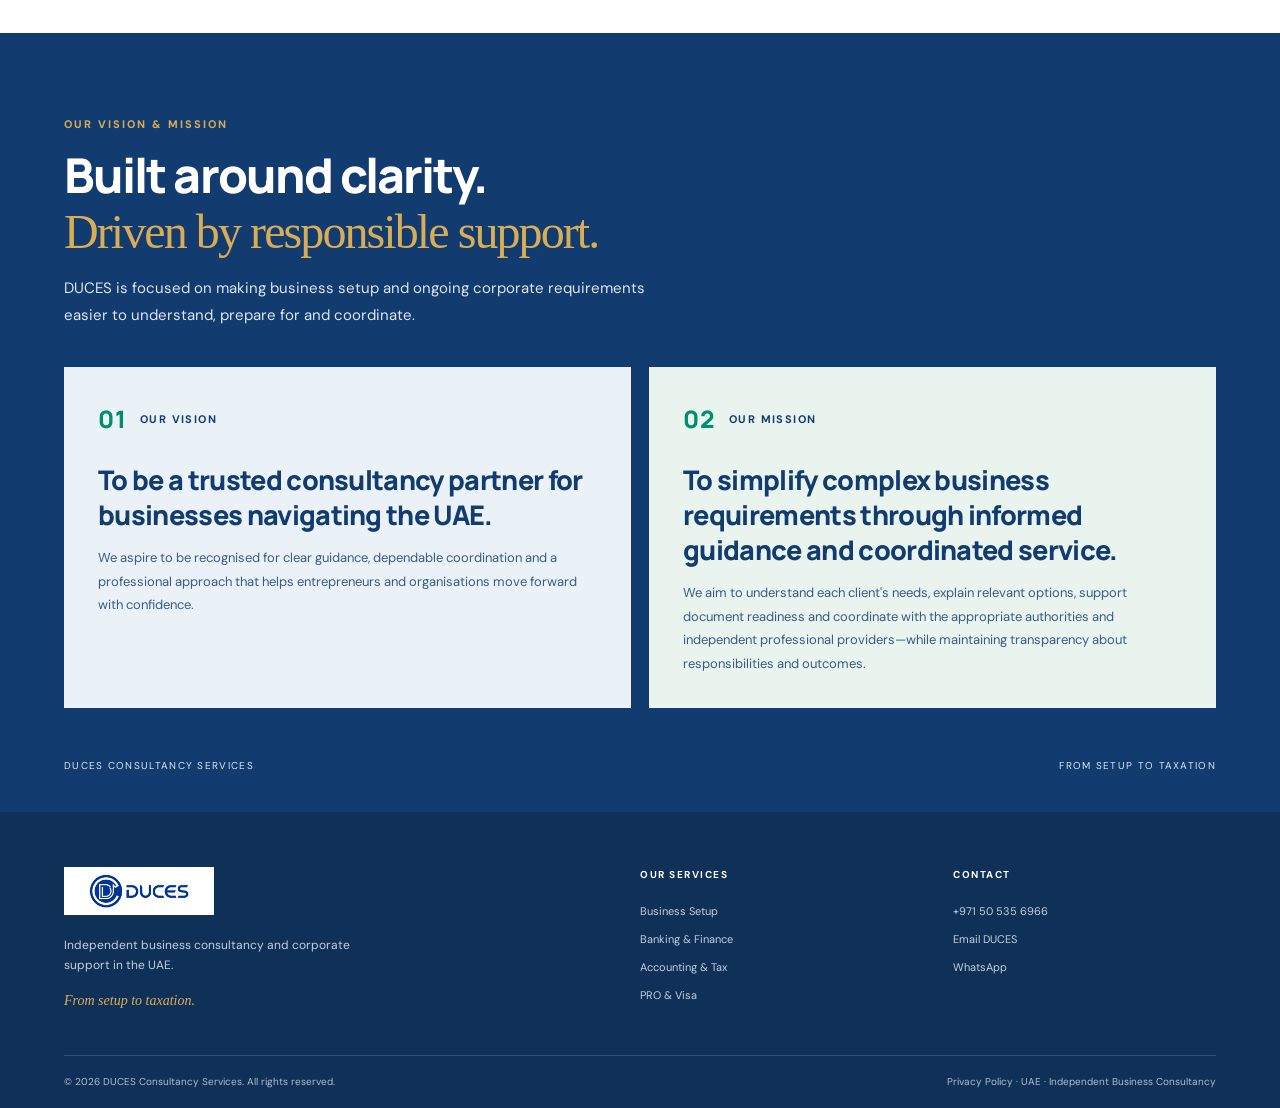
==== commit 6f6686f7: "Refresh shared stylesheet cache version" ====
--- a/about.html
+++ b/about.html
@@ -9,7 +9,7 @@
 <meta property="og:type" content="website"><meta property="og:title" content="About DUCES | UAE Business Consultancy"><meta property="og:description" content="Learn about DUCES Consultancy Services, an independent UAE business consultancy providing coordinated support across company formation, banking, finance, accounting, tax and PRO services."><meta property="og:url" content="https://chetan7025.github.io/Duces-Website-V6/about.html"><meta property="og:image" content="https://chetan7025.github.io/Duces-Website-V6/assets/duces-logo.jpg"><meta name="twitter:card" content="summary_large_image">
 <link rel="preconnect" href="https://fonts.googleapis.com"><link rel="preconnect" href="https://fonts.gstatic.com" crossorigin>
 <link href="https://fonts.googleapis.com/css2?family=DM+Sans:wght@400;500;600;700&family=Manrope:wght@400;500;600;700;800&display=swap" rel="stylesheet">
-<link rel="stylesheet" href="style.css?v=20261111-about2">
+<link rel="stylesheet" href="style.css?v=20261111-launch2">
 </head>
 <body>
 <div class="topline"><div class="wrap topline-inner"><span>UAE BUSINESS • BANKING • CORPORATE SERVICES</span><a href="mailto:chetanpatil.2798@gmail.com">chetanpatil.2798@gmail.com</a></div></div>
--- a/style.css
+++ b/style.css
@@ -917,3 +917,104 @@
 /* Accounting service cards: consistent desktop image height and crop across all three cards. */
 .accounting-service-card>img{height:190px;max-height:190px;object-fit:cover;object-position:center}
 @media(max-width:600px){.accounting-service-card>img{height:210px;max-height:210px}}
+
+
+/* V6 refinements: stronger Royal Blue identity, distinct page heroes and accessibility. */
+.proof{background:var(--royal);border-bottom-color:#0c2e56}
+.proof-grid>div{border-right-color:rgba(255,255,255,.22)}
+.proof span{color:#e0e9f2}
+.proof b{color:var(--gold)}
+.inner-hero{position:relative;isolation:isolate;overflow:hidden}
+.inner-hero:before{content:"";position:absolute;z-index:-1;width:430px;height:430px;border:1px solid rgba(217,173,85,.25);border-radius:50%;right:-155px;top:-245px;pointer-events:none}
+.inner-hero:after{content:"";position:absolute;z-index:-1;width:300px;height:300px;border:1px solid rgba(255,255,255,.13);border-radius:50%;right:-90px;bottom:-220px;pointer-events:none}
+.inner-hero.setup-hero,.inner-hero.accounting-hero,.inner-hero.pro-hero,.inner-hero.about-hero,.inner-hero.contact-hero,.inner-hero.privacy-hero{
+ background:linear-gradient(118deg,#123B70 0%,#15558D 58%,#1976B9 100%);
+}
+.inner-hero.banking-hero{
+ background:linear-gradient(90deg,rgba(18,59,112,.94) 0%,rgba(18,59,112,.78) 50%,rgba(18,59,112,.22) 100%),url('assets/images/banking-finance/banking-hero.png') center 48%/cover no-repeat;
+}
+.inner-hero.setup-hero:before{width:560px;height:560px;right:-120px;top:-290px;border-color:rgba(217,173,85,.34)}
+.inner-hero.accounting-hero:before{right:-130px;top:-240px;border-color:rgba(0,143,107,.28)}
+.inner-hero.pro-hero:before{right:-130px;top:-245px;border-color:rgba(217,173,85,.3)}
+.inner-hero .inner-hero-content{position:relative;z-index:1}
+.inner-hero .hero-image-credit{z-index:1}
+.nav .nav-contact{background:var(--royal);color:#fff}
+.nav .nav-contact:hover{background:var(--blue);color:#fff}
+a:focus-visible,button:focus-visible,input:focus-visible,select:focus-visible,textarea:focus-visible,summary:focus-visible{outline:3px solid var(--gold);outline-offset:3px}
+.privacy-review-note{margin-top:28px;padding:20px 22px;background:#F5F7FA;border-left:4px solid var(--gold);color:var(--muted);font-size:13px;line-height:1.8}
+.privacy-review-note strong{color:var(--royal)}
+.legal-content{max-width:850px}
+.legal-content h2{font:700 20px 'Manrope',sans-serif;color:var(--royal);margin:32px 0 10px}
+.legal-content p,.legal-content li{font-size:14px;line-height:1.85;color:var(--muted)}
+.legal-content ul{padding-left:22px}
+@media(prefers-reduced-motion:reduce){html{scroll-behavior:auto}*,*::before,*::after{transition-duration:.01ms!important;animation-duration:.01ms!important;animation-iteration-count:1!important}}
+@media(min-width:1101px){.nav{display:flex;position:static;align-items:center;gap:24px;padding:0;box-shadow:none}.menu-toggle{display:none}}
+@media(max-width:1100px){.nav{display:none}.nav.open{display:flex}.menu-toggle{display:block}}
+
+
+/* V6 launch refinements: preserve distinct page heroes instead of reusing the Home photograph. */
+section.inner-hero:not(.banking-hero){
+  background-color:var(--royal)!important;
+  background-image:linear-gradient(118deg,#123B70 0%,#15558D 58%,#1976B9 100%)!important;
+  background-position:center!important;
+  background-size:cover!important;
+}
+section.inner-hero.setup-hero{
+  background-image:linear-gradient(118deg,#123B70 0%,#164F83 62%,#1976B9 100%)!important;
+}
+section.inner-hero.accounting-hero{
+  background-image:linear-gradient(118deg,#123B70 0%,#15517F 62%,#087B68 100%)!important;
+}
+section.inner-hero.pro-hero{
+  background-image:linear-gradient(118deg,#123B70 0%,#174D7D 64%,#1976B9 100%)!important;
+}
+section.inner-hero.about-hero{
+  background-image:linear-gradient(118deg,#123B70 0%,#164A78 64%,#087B68 100%)!important;
+}
+section.inner-hero.contact-hero,
+section.inner-hero.privacy-hero{
+  background-image:linear-gradient(118deg,#123B70 0%,#15558D 70%,#1976B9 100%)!important;
+}
+section.inner-hero.banking-hero{
+  background-color:var(--royal)!important;
+  background-image:url('assets/images/banking-finance/banking-hero.png')!important;
+  background-position:center 48%!important;
+  background-size:cover!important;
+  background-repeat:no-repeat!important;
+}
+@media(max-width:760px){
+  section.inner-hero:not(.banking-hero){background-position:center!important}
+  section.inner-hero.banking-hero{background-position:58% center!important}
+}
+
+/* Homepage trust section: a concise, transparent explanation of the DUCES process. */
+.home-approach{padding:86px 0;background:var(--bg);border-top:1px solid var(--silver)}
+.home-approach-heading{display:grid;grid-template-columns:1fr .8fr;gap:55px;align-items:end;margin-bottom:38px}
+.home-approach-heading h2{font:800 clamp(34px,4.1vw,48px)/1.14 'Manrope',sans-serif;color:var(--royal);letter-spacing:-.04em;margin:16px 0 0}
+.home-approach-heading h2 em{font:italic 400 1em/1.2 Georgia,serif;color:var(--green)}
+.home-approach-heading>p{font-size:13px;line-height:1.8;color:var(--muted);margin:0 0 4px}
+.home-approach-grid{display:grid;grid-template-columns:repeat(4,minmax(0,1fr));gap:15px}
+.home-approach-grid article{background:#fff;border:1px solid var(--silver);border-top:3px solid var(--royal);padding:24px 22px;min-height:190px}
+.home-approach-grid article:nth-child(2){border-top-color:var(--blue)}
+.home-approach-grid article:nth-child(3){border-top-color:var(--green)}
+.home-approach-grid article:nth-child(4){border-top-color:var(--gold)}
+.home-approach-grid article>span{font:800 24px 'Manrope';color:var(--royal)}
+.home-approach-grid h3{font:700 16px 'Manrope';color:var(--royal);margin:17px 0 7px}
+.home-approach-grid p{font-size:12px;line-height:1.75;color:var(--muted);margin:0}
+.home-approach-boundary{display:grid;grid-template-columns:auto 1fr;gap:18px;align-items:start;margin-top:22px;padding:20px 22px;background:var(--royal);color:#e0e9f2}
+.home-approach-boundary strong{color:var(--gold);font:700 12px 'Manrope';letter-spacing:.08em;text-transform:uppercase}
+.home-approach-boundary p{font-size:11px;line-height:1.8;margin:0}
+@media(max-width:850px){
+  .home-approach-heading{grid-template-columns:1fr;gap:18px}
+  .home-approach-grid{grid-template-columns:repeat(2,minmax(0,1fr))}
+}
+@media(max-width:520px){
+  .home-approach{padding:65px 0}
+  .home-approach-grid{grid-template-columns:1fr}
+  .home-approach-grid article{min-height:0}
+  .home-approach-boundary{grid-template-columns:1fr;gap:8px}
+}
+
+/* Form status and privacy link are visible and readable on small screens. */
+.form-note{line-height:1.7}
+.form-note a{color:var(--royal);font-weight:700;text-decoration:underline;text-underline-offset:3px}
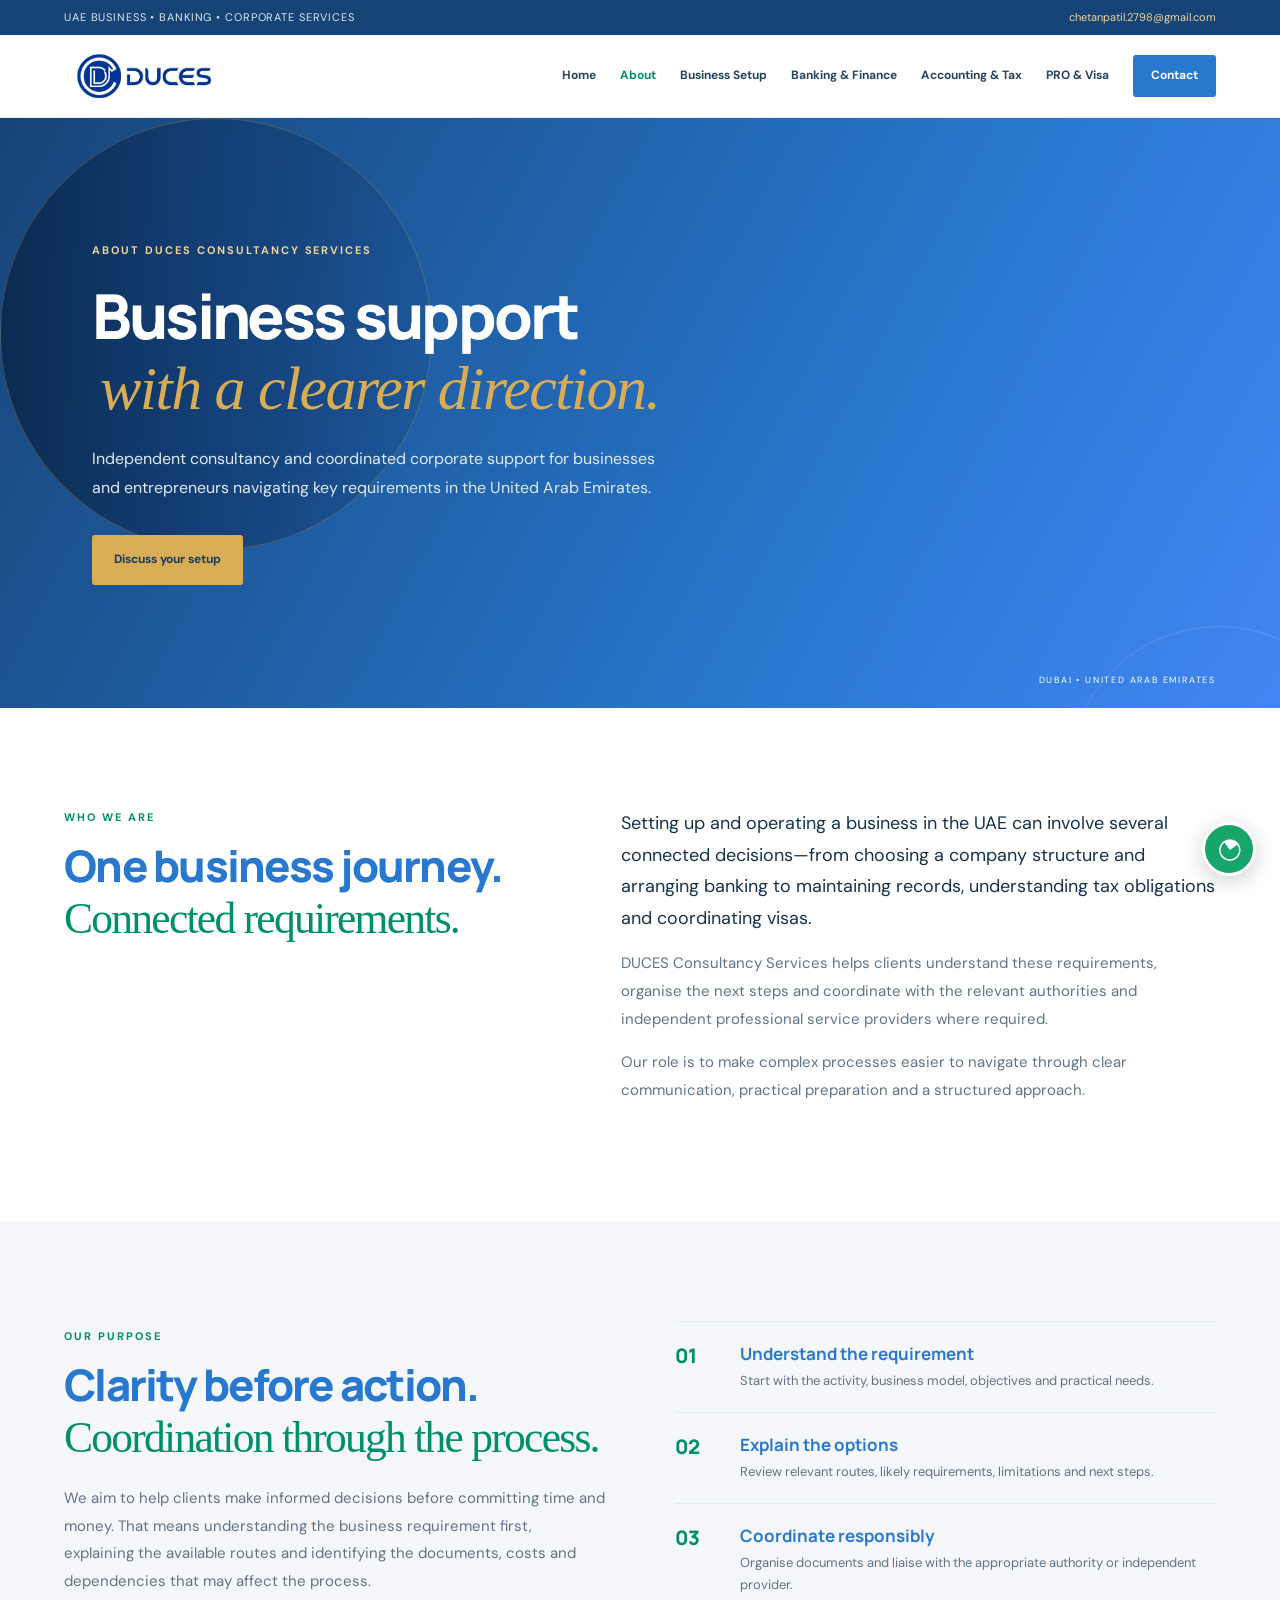
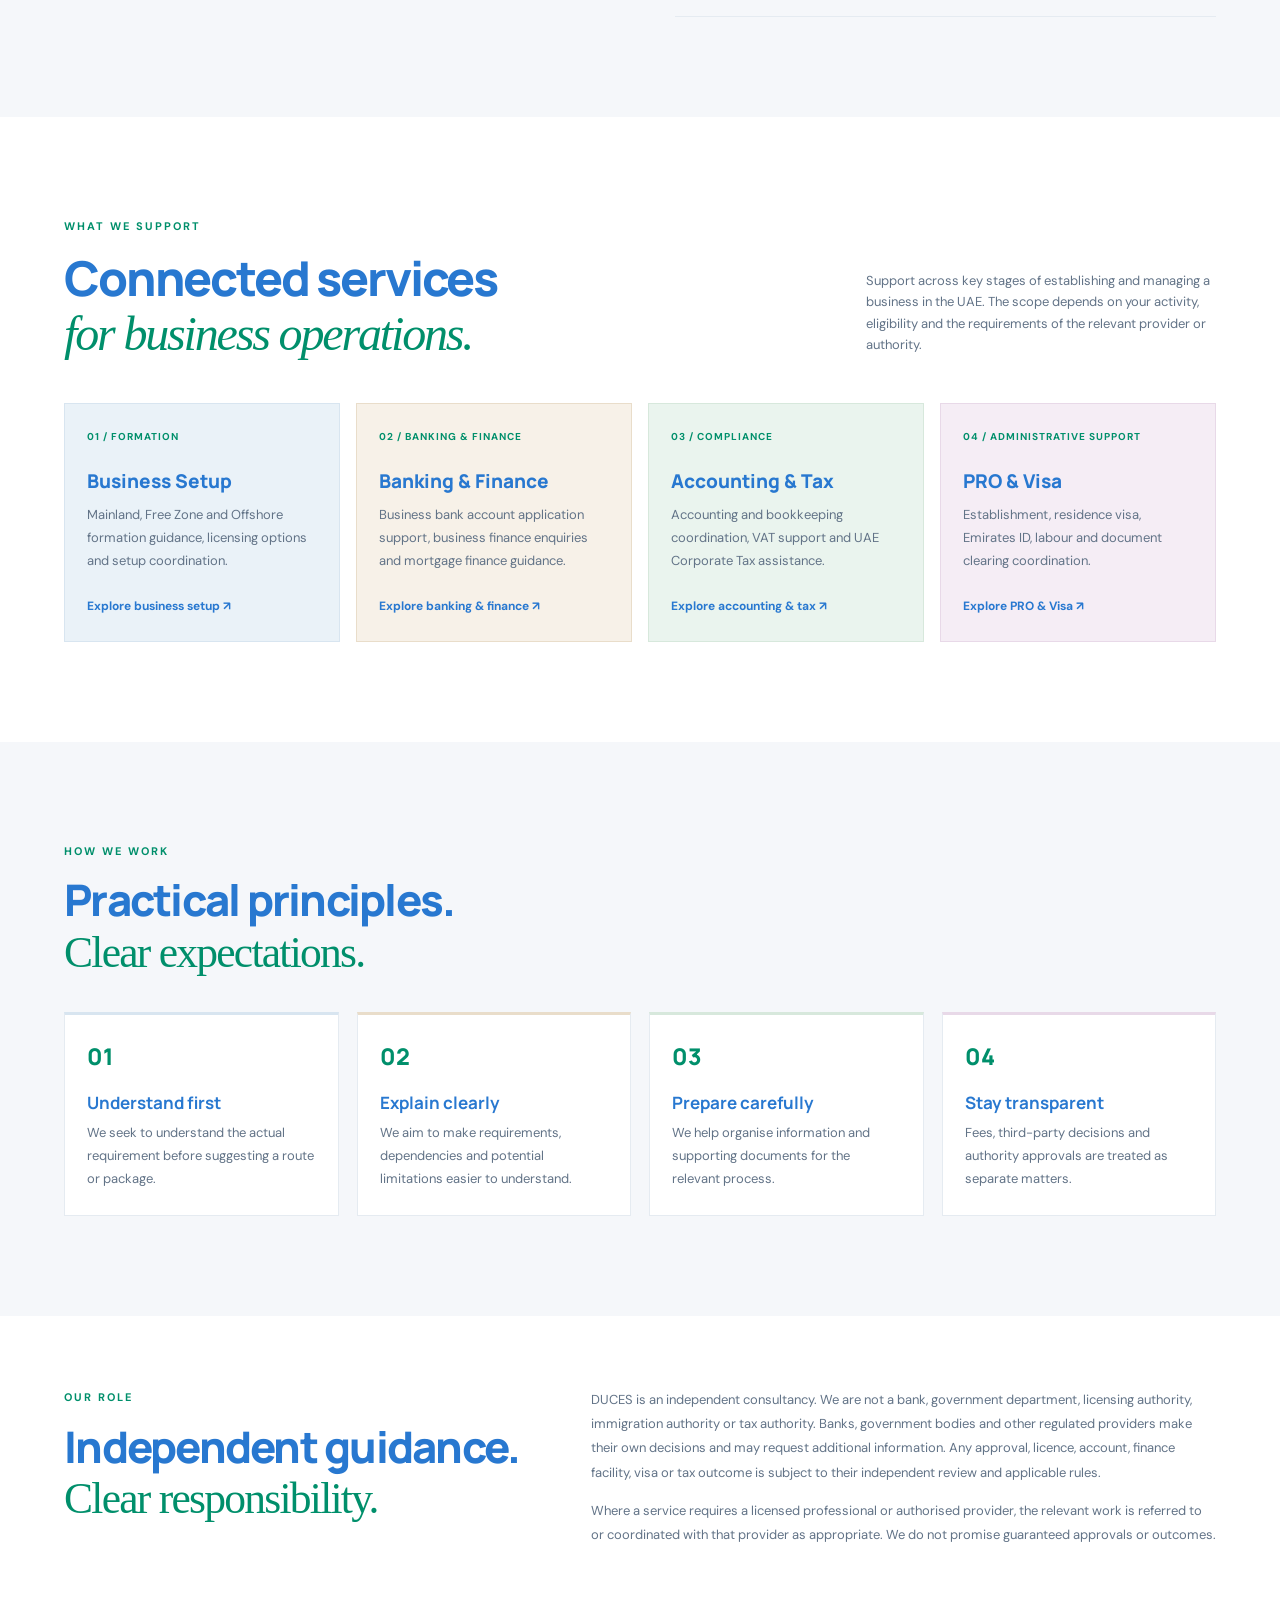
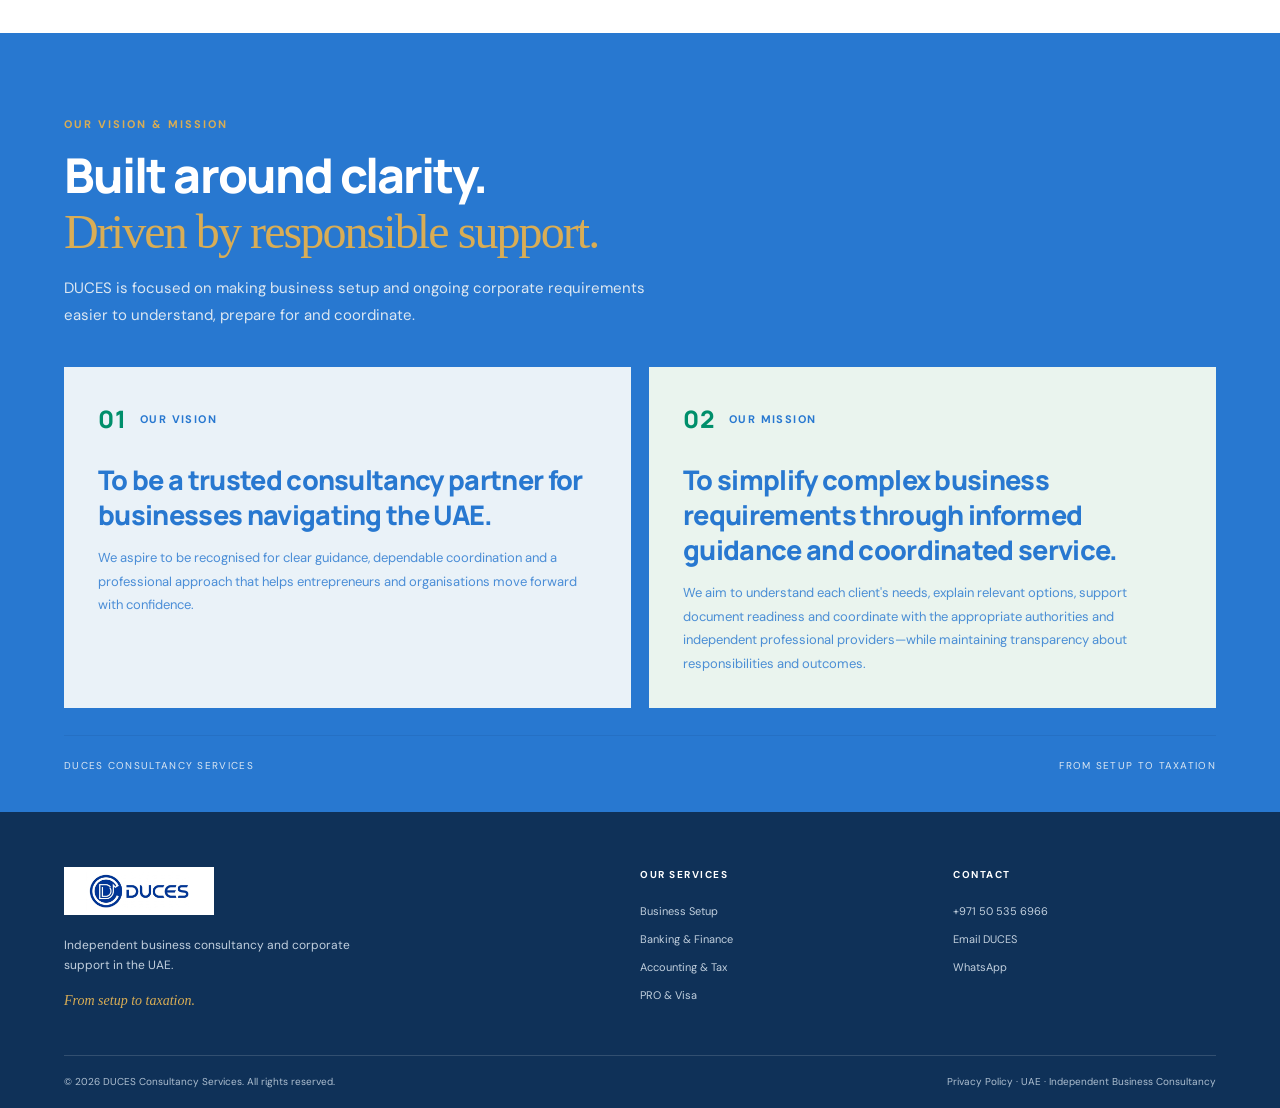
==== commit e555005b: "Fix internal preview navigation and align browser theme colour" ====
--- a/about.html
+++ b/about.html
@@ -5,7 +5,7 @@
 <title>About DUCES | UAE Business Consultancy</title>
 <meta name="description" content="Learn about DUCES Consultancy Services, an independent UAE business consultancy providing coordinated support across company formation, banking, finance, accounting, tax and PRO services.">
 <link rel="canonical" href="https://chetan7025.github.io/Duces-Website-V6/about.html">
-<meta name="theme-color" content="#123B70">
+<meta name="theme-color" content="#2878D0">
 <meta property="og:type" content="website"><meta property="og:title" content="About DUCES | UAE Business Consultancy"><meta property="og:description" content="Learn about DUCES Consultancy Services, an independent UAE business consultancy providing coordinated support across company formation, banking, finance, accounting, tax and PRO services."><meta property="og:url" content="https://chetan7025.github.io/Duces-Website-V6/about.html"><meta property="og:image" content="https://chetan7025.github.io/Duces-Website-V6/assets/duces-logo.jpg"><meta name="twitter:card" content="summary_large_image">
 <link rel="preconnect" href="https://fonts.googleapis.com"><link rel="preconnect" href="https://fonts.gstatic.com" crossorigin>
 <link href="https://fonts.googleapis.com/css2?family=DM+Sans:wght@400;500;600;700&family=Manrope:wght@400;500;600;700;800&display=swap" rel="stylesheet">
@@ -17,10 +17,10 @@
 <a class="brand" href="index.html" aria-label="DUCES home"><img src="assets/duces-logo.jpg" alt="DUCES Consultancy Services"></a>
 <button class="menu-toggle" aria-label="Toggle navigation" aria-expanded="false" aria-controls="main-navigation">☰</button>
 <nav class="nav" id="main-navigation" aria-label="Main navigation">
-<a href="index.html">Home</a><a class="active" href="about.html">About</a><a href="business-setup.html">Business Setup</a><a href="banking-finance.html">Banking & Finance</a><a href="accounting-tax.html">Accounting & Tax</a><a href="pro-visa.html">PRO & Visa</a><a class="nav-contact" href="https://chetan7025.github.io/Duces-Website-V6/contact.html">Contact</a>
+<a href="index.html">Home</a><a class="active" href="about.html">About</a><a href="business-setup.html">Business Setup</a><a href="banking-finance.html">Banking & Finance</a><a href="accounting-tax.html">Accounting & Tax</a><a href="pro-visa.html">PRO & Visa</a><a class="nav-contact" href="contact.html">Contact</a>
 </nav></div></header>
 <main>
-<section class="inner-hero about-hero"><div class="wrap inner-hero-content"><div class="kicker">ABOUT DUCES CONSULTANCY SERVICES</div><h1>Business support<br><em>with a clearer direction.</em></h1><p>Independent consultancy and coordinated corporate support for businesses and entrepreneurs navigating key requirements in the United Arab Emirates.</p><div class="inner-hero-actions"><a class="btn btn-gold" href="https://chetan7025.github.io/Duces-Website-V6/contact.html">Discuss your setup</a></div></div><div class="hero-image-credit">DUBAI • UNITED ARAB EMIRATES</div></section>
+<section class="inner-hero about-hero"><div class="wrap inner-hero-content"><div class="kicker">ABOUT DUCES CONSULTANCY SERVICES</div><h1>Business support<br><em>with a clearer direction.</em></h1><p>Independent consultancy and coordinated corporate support for businesses and entrepreneurs navigating key requirements in the United Arab Emirates.</p><div class="inner-hero-actions"><a class="btn btn-gold" href="contact.html">Discuss your setup</a></div></div><div class="hero-image-credit">DUBAI • UNITED ARAB EMIRATES</div></section>
 
 <section class="section about-story" id="our-approach"><div class="wrap about-story-grid"><div><div class="kicker">WHO WE ARE</div><h2>One business journey.<br><em>Connected requirements.</em></h2></div><div class="about-story-copy"><p class="lead-copy">Setting up and operating a business in the UAE can involve several connected decisions—from choosing a company structure and arranging banking to maintaining records, understanding tax obligations and coordinating visas.</p><p>DUCES Consultancy Services helps clients understand these requirements, organise the next steps and coordinate with the relevant authorities and independent professional service providers where required.</p><p>Our role is to make complex processes easier to navigate through clear communication, practical preparation and a structured approach.</p></div></div></section>
 
--- a/style.css
+++ b/style.css
@@ -931,7 +931,7 @@
  background:linear-gradient(118deg,#123B70 0%,#15558D 58%,#1976B9 100%);
 }
 .inner-hero.banking-hero{
- background:linear-gradient(90deg,rgba(18,59,112,.94) 0%,rgba(18,59,112,.78) 50%,rgba(18,59,112,.22) 100%),url('assets/images/banking-finance/banking-hero.png') center 48%/cover no-repeat;
+  background:linear-gradient(118deg,#123B70 0%,#164A78 64%,#087B68 100%);
 }
 .inner-hero.setup-hero:before{width:560px;height:560px;right:-120px;top:-290px;border-color:rgba(217,173,85,.34)}
 .inner-hero.accounting-hero:before{right:-130px;top:-240px;border-color:rgba(0,143,107,.28)}
@@ -977,8 +977,8 @@
 }
 section.inner-hero.banking-hero{
   background-color:var(--royal)!important;
-  background-image:url('assets/images/banking-finance/banking-hero.png')!important;
-  background-position:center 48%!important;
+  background-image:linear-gradient(118deg,#123B70 0%,#164A78 64%,#087B68 100%)!important;
+  background-position:center!important;
   background-size:cover!important;
   background-repeat:no-repeat!important;
 }
@@ -1018,3 +1018,53 @@
 /* Form status and privacy link are visible and readable on small screens. */
 .form-note{line-height:1.7}
 .form-note a{color:var(--royal);font-weight:700;text-decoration:underline;text-underline-offset:3px}
+
+
+/* Business setup package comparison: make inclusions and exclusions easy to verify. */
+.package-checklist{margin-top:20px;padding:18px 19px;background:#fff;border:1px solid var(--silver);border-left:3px solid var(--green)}
+.package-checklist h4{font:700 12px 'Manrope';color:var(--royal);margin:0 0 10px}
+.package-checklist ul{margin:0;padding-left:17px}
+.package-checklist li{font-size:11px;line-height:1.75;color:var(--muted);padding:2px 0}
+
+
+/* V6 reliability and refreshed Google-inspired blue system — Nov 2026 */
+:root{
+  --royal:#2878D0;
+  --blue:#4285F4;
+  --deep:#174477;
+  --green:#008F6B;
+  --gold:#D9AD55;
+}
+/* Keep large dark sections dark enough for readable white text. */
+.topline,.banking,.process,.setup-process,.page-cta,.home-approach-boundary{
+  background-color:var(--deep)!important;
+}
+.hero{
+  background-color:var(--deep);
+}
+.hero-shade{
+  background:linear-gradient(90deg,rgba(15,48,86,.94) 0%,rgba(23,68,119,.82) 48%,rgba(40,120,208,.18) 100%);
+}
+.inner-hero,
+section.inner-hero:not(.banking-hero),
+section.inner-hero.setup-hero,
+section.inner-hero.accounting-hero,
+section.inner-hero.pro-hero,
+section.inner-hero.about-hero,
+section.inner-hero.contact-hero,
+section.inner-hero.privacy-hero,
+section.inner-hero.banking-hero{
+  background-image:linear-gradient(118deg,#174477 0%,#2878D0 66%,#4285F4 100%)!important;
+}
+.nav .nav-contact,.btn-blue{background:var(--royal);color:#fff}
+.nav a:hover,.text-link,.card-link,.form-note a{color:#2467B7}
+.nav .nav-contact:hover,.btn-blue:hover{background:#1F65B5}
+.service-card.featured{background:var(--deep);border-color:var(--deep)}
+.home-approach-grid article{border-top-color:var(--blue)}
+a:focus-visible,button:focus-visible,input:focus-visible,select:focus-visible,textarea:focus-visible,summary:focus-visible{
+  outline:3px solid #4285F4;
+  outline-offset:3px;
+}
+.enquiry-form input:focus,.enquiry-form select:focus,.enquiry-form textarea:focus{border-color:#4285F4;box-shadow:0 0 0 3px #4285F41c}
+.btn{transition:background-color .18s ease,border-color .18s ease,transform .18s ease}
+@media(prefers-reduced-motion:reduce){.btn{transition:none}}
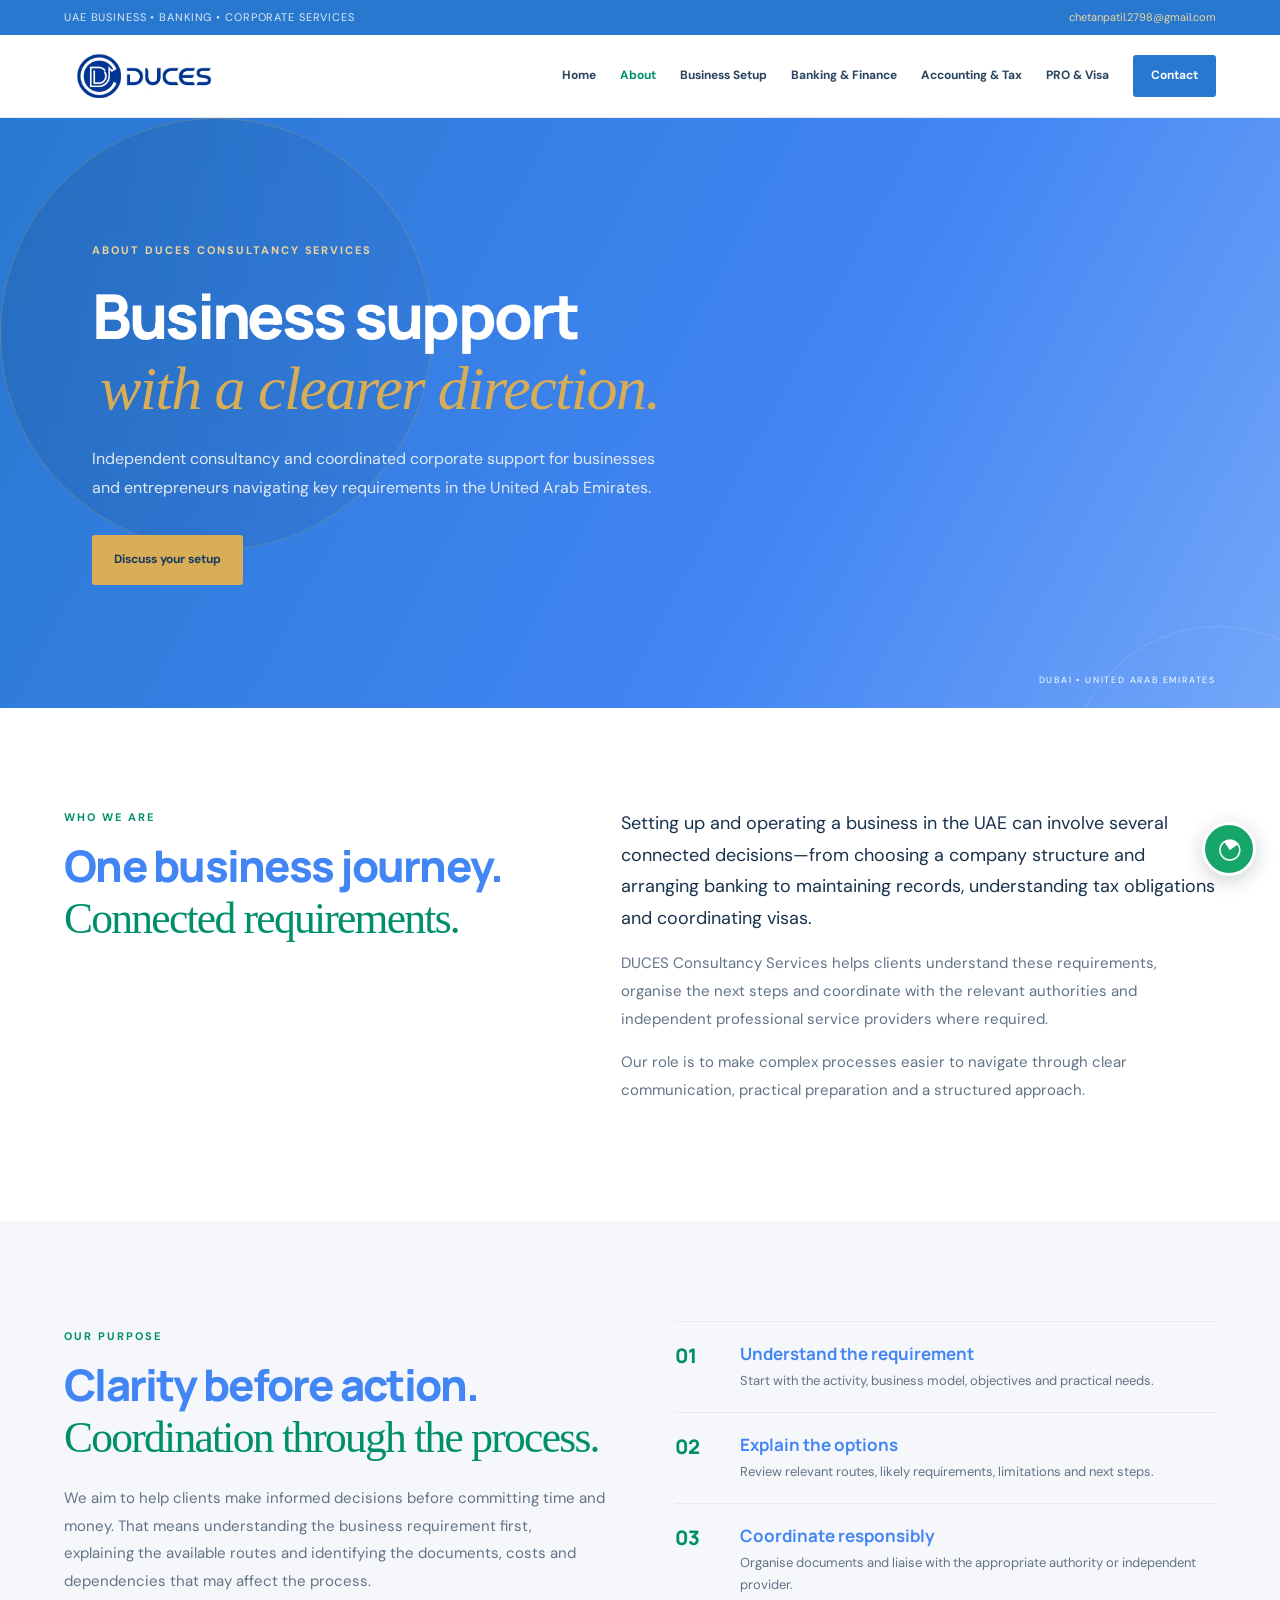
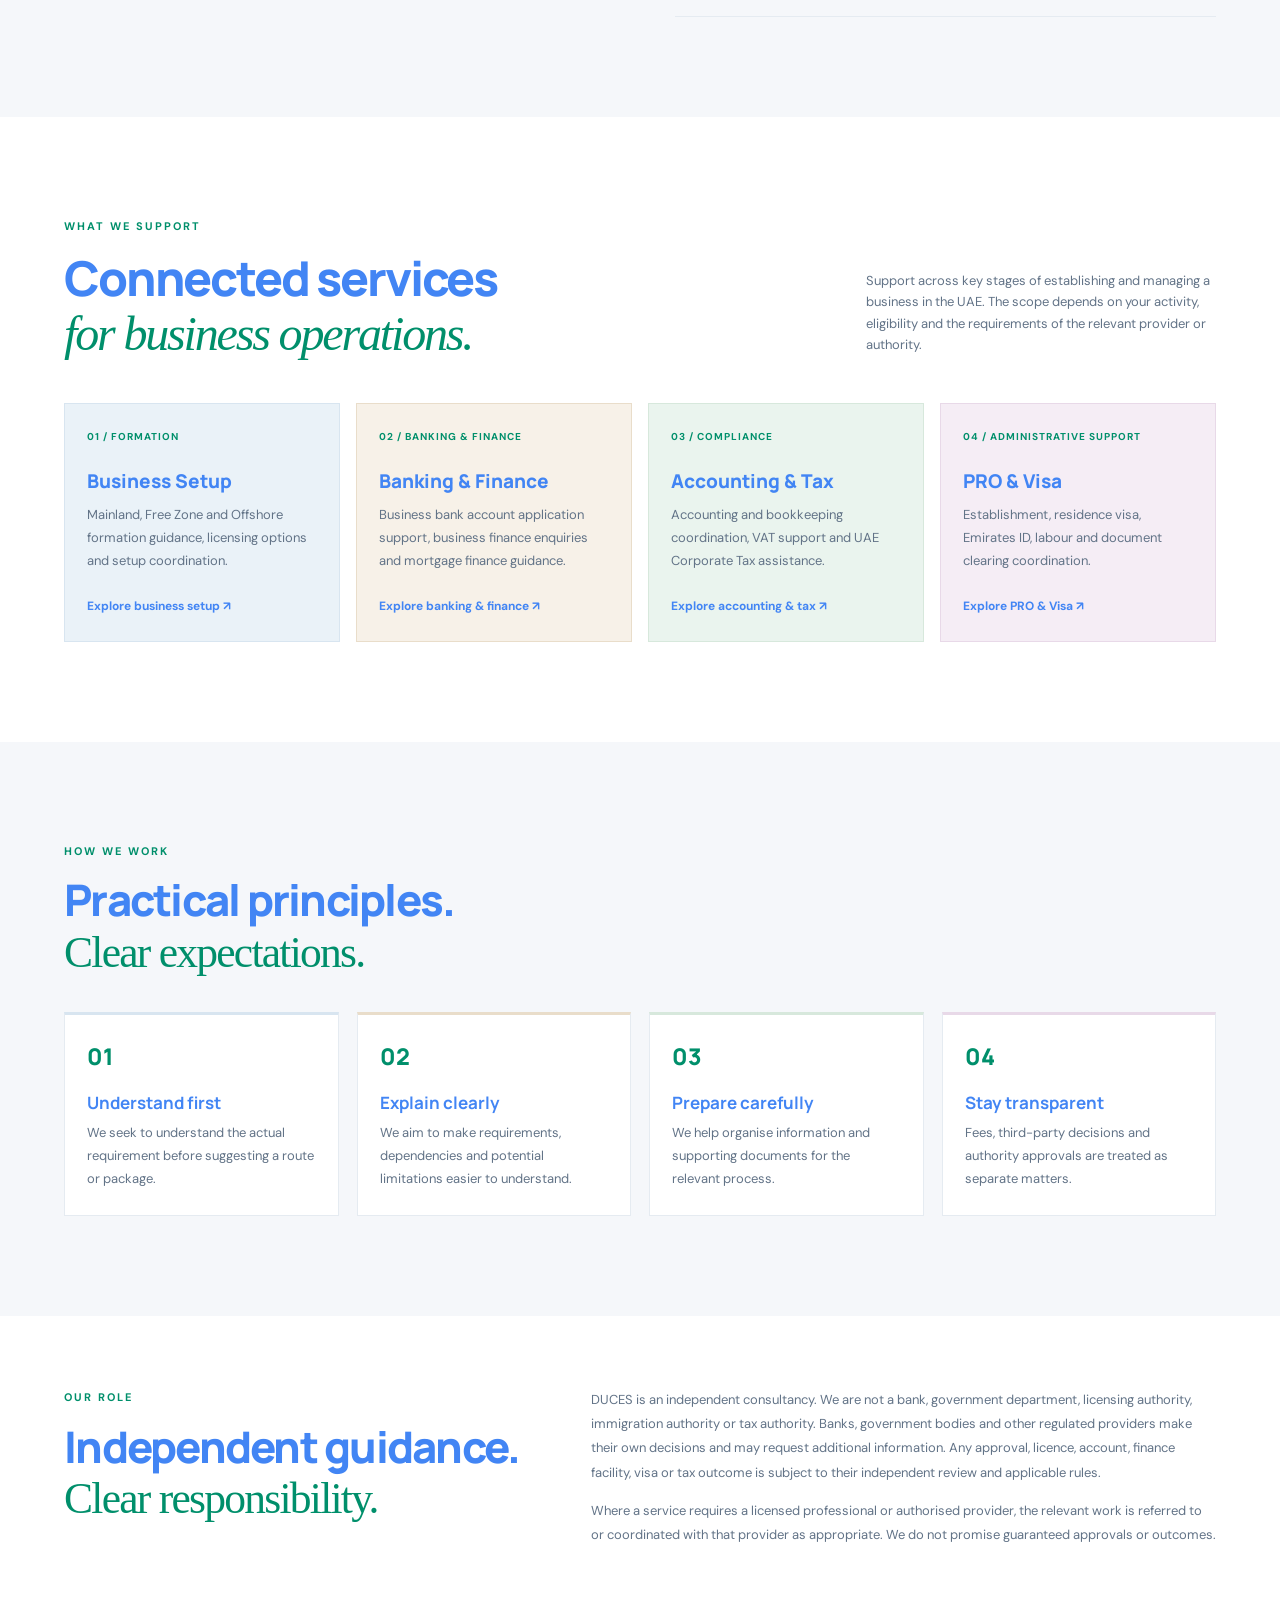
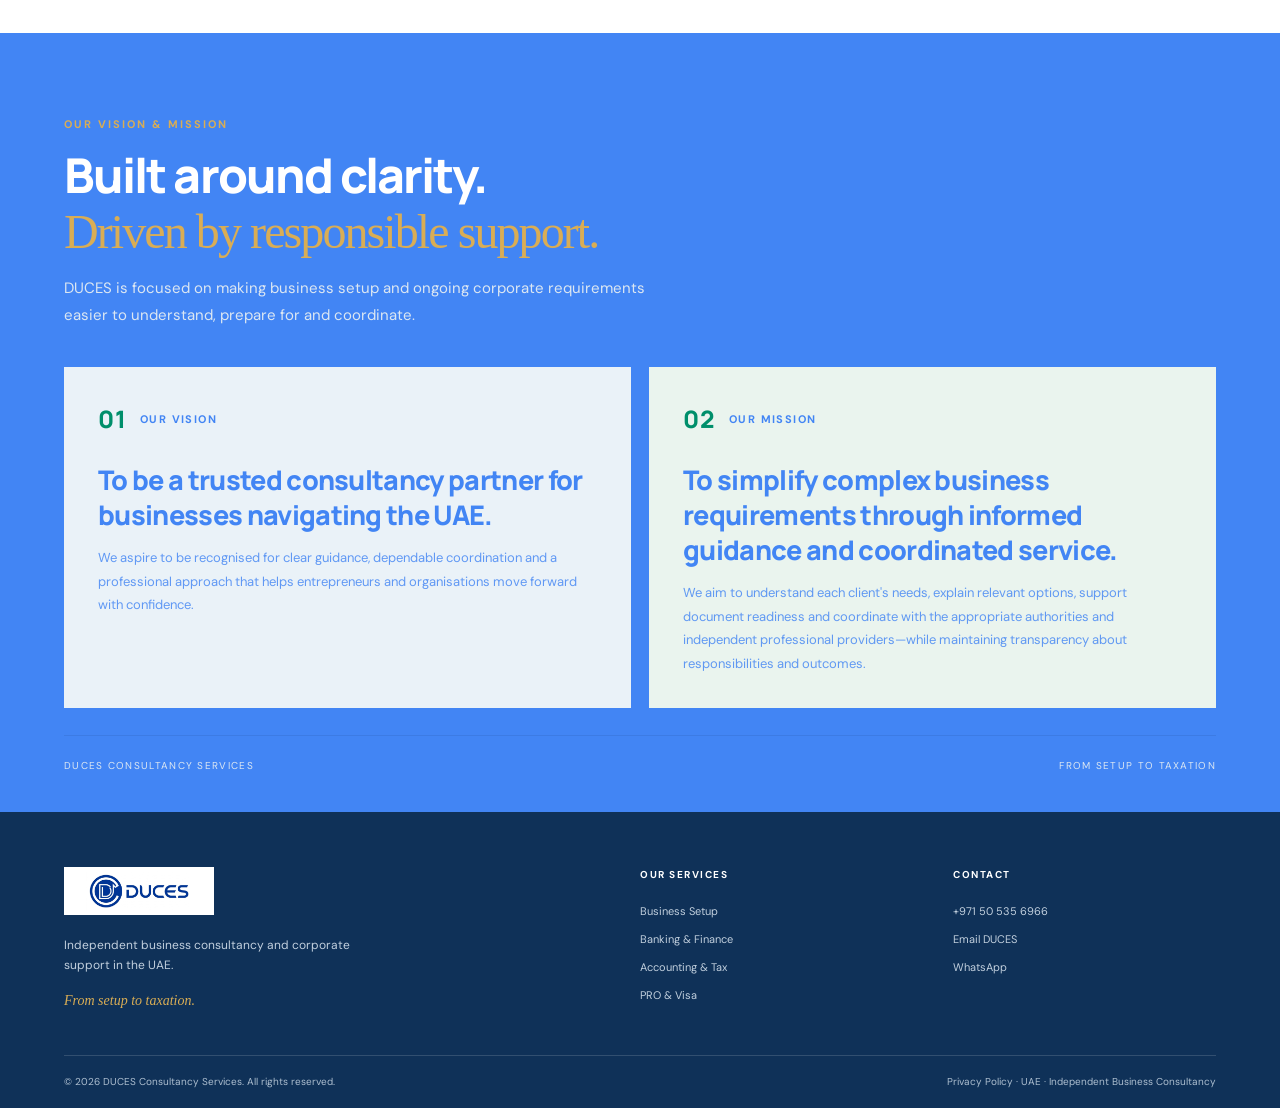
==== commit ebc6f3fc: "Refresh stylesheet cache across website" ====
--- a/about.html
+++ b/about.html
@@ -9,7 +9,7 @@
 <meta property="og:type" content="website"><meta property="og:title" content="About DUCES | UAE Business Consultancy"><meta property="og:description" content="Learn about DUCES Consultancy Services, an independent UAE business consultancy providing coordinated support across company formation, banking, finance, accounting, tax and PRO services."><meta property="og:url" content="https://chetan7025.github.io/Duces-Website-V6/about.html"><meta property="og:image" content="https://chetan7025.github.io/Duces-Website-V6/assets/duces-logo.jpg"><meta name="twitter:card" content="summary_large_image">
 <link rel="preconnect" href="https://fonts.googleapis.com"><link rel="preconnect" href="https://fonts.gstatic.com" crossorigin>
 <link href="https://fonts.googleapis.com/css2?family=DM+Sans:wght@400;500;600;700&family=Manrope:wght@400;500;600;700;800&display=swap" rel="stylesheet">
-<link rel="stylesheet" href="style.css?v=20261111-launch2">
+<link rel="stylesheet" href="style.css?v=20261111-headingfix3">
 </head>
 <body>
 <div class="topline"><div class="wrap topline-inner"><span>UAE BUSINESS • BANKING • CORPORATE SERVICES</span><a href="mailto:chetanpatil.2798@gmail.com">chetanpatil.2798@gmail.com</a></div></div>
--- a/style.css
+++ b/style.css
@@ -1068,3 +1068,236 @@
 .enquiry-form input:focus,.enquiry-form select:focus,.enquiry-form textarea:focus{border-color:#4285F4;box-shadow:0 0 0 3px #4285F41c}
 .btn{transition:background-color .18s ease,border-color .18s ease,transform .18s ease}
 @media(prefers-reduced-motion:reduce){.btn{transition:none}}
+
+
+/* Online enquiry feedback states */
+.form-success{color:#087B58!important;font-weight:700}
+.enquiry-form button:disabled{opacity:.7;cursor:wait;transform:none}
+
+
+/* FINAL PALETTE OVERRIDE — ensure legacy page-specific rules cannot restore old navy */
+:root{
+  --royal:#4285F4;
+  --blue:#2878D0;
+  --deep:#174477;
+}
+/* Main homepage image overlay: brighter blue while retaining white-text contrast. */
+.hero{background-color:#4285F4!important}
+.hero-shade{
+  background:linear-gradient(90deg,rgba(23,68,119,.90) 0%,rgba(40,120,208,.76) 52%,rgba(66,133,244,.24) 100%)!important;
+}
+/* Every inner-page hero gets the same new blue treatment. */
+section.inner-hero:not(.banking-hero),
+section.inner-hero.setup-hero,
+section.inner-hero.accounting-hero,
+section.inner-hero.pro-hero,
+section.inner-hero.about-hero,
+section.inner-hero.contact-hero,
+section.inner-hero.privacy-hero,
+section.inner-hero.banking-hero{
+  background-color:#4285F4!important;
+  background-image:linear-gradient(118deg,#2878D0 0%,#4285F4 62%,#73A7F8 100%)!important;
+}
+section.inner-hero::before{
+  background:linear-gradient(90deg,rgba(23,68,119,.20) 0%,rgba(23,68,119,.08) 100%)!important;
+}
+.topline{background:#2878D0!important}
+.nav .nav-contact,.btn-blue{background:#2878D0!important}
+.nav a:hover,.text-link,.card-link,.form-note a{color:#2878D0!important}
+.nav .nav-contact:hover,.btn-blue:hover{background:#1F65B5!important}
+.service-card.featured{background:#2878D0!important;border-color:#2878D0!important}
+
+
+/* BANKING PAGE — align section rhythm and components with Business Setup */
+.banking-intro,
+.banking-service-section,
+.bank-types,
+.bank-readiness,
+.finance-section,
+.mortgage-section{
+  padding:78px 0!important;
+}
+.banking-intro{background:#fff!important}
+.banking-service-section,
+.bank-readiness,
+.mortgage-section{background:var(--bg)!important;color:var(--ink)!important}
+.bank-types,
+.finance-section{background:#fff!important}
+.banking-intro-grid{
+  grid-template-columns:1fr 1fr!important;
+  gap:clamp(38px,6vw,78px)!important;
+  align-items:start!important;
+}
+.banking-intro h2,
+.finance-section h2,
+.bank-readiness h2,
+.mortgage-section h2{
+  font:800 clamp(34px,4.1vw,48px)/1.14 'Manrope',sans-serif!important;
+  color:var(--royal)!important;
+  letter-spacing:-.04em!important;
+  margin:16px 0!important;
+}
+.banking-intro h2 em,
+.finance-section h2 em,
+.bank-readiness h2 em,
+.mortgage-section h2 em{
+  font:400 1em/1.2 Georgia,serif!important;
+  color:var(--green)!important;
+}
+.bank-readiness .section-heading.light h2{color:var(--royal)!important}
+.bank-readiness .section-heading.light h2 em{color:var(--green)!important}
+.bank-readiness .section-heading.light .kicker{color:var(--green)!important}
+.bank-readiness .section-heading>p{color:var(--muted)!important}
+.banking-service-grid,
+.bank-types-grid{
+  grid-template-columns:repeat(3,minmax(0,1fr))!important;
+  gap:18px!important;
+  margin-top:34px!important;
+}
+.banking-service-card{
+  background:#fff!important;
+  border:1px solid var(--silver)!important;
+  padding:26px 24px!important;
+  min-height:100%!important;
+  box-shadow:none!important;
+}
+.banking-service-card h3,
+.bank-type h3,
+.finance-product h3,
+.mortgage-checklist h3,
+.bank-doc-panel h3{color:var(--royal)!important}
+.bank-type{
+  background:var(--bg)!important;
+  border:1px solid var(--silver)!important;
+  border-top:3px solid var(--green)!important;
+  padding:26px 24px!important;
+}
+.bank-doc-grid{
+  grid-template-columns:repeat(2,minmax(0,1fr))!important;
+  gap:18px!important;
+  margin-top:34px!important;
+}
+.bank-doc-panel,
+.mortgage-checklist{
+  background:#fff!important;
+  border:1px solid var(--silver)!important;
+  padding:28px!important;
+}
+.finance-layout,
+.mortgage-grid{
+  grid-template-columns:repeat(2,minmax(0,1fr))!important;
+  gap:clamp(38px,5vw,68px)!important;
+  align-items:start!important;
+}
+.finance-product-list{border-top:1px solid var(--silver)!important}
+.finance-product{
+  grid-template-columns:92px 34px minmax(0,1fr)!important;
+  align-items:center!important;
+  gap:15px!important;
+  padding:20px 0!important;
+}
+.finance-product img{
+  display:block!important;
+  width:92px!important;
+  height:72px!important;
+  object-fit:cover!important;
+  border:1px solid var(--silver)!important;
+}
+.mortgage-checklist{height:100%}
+.banking-faq{background:var(--bg)!important}
+.banking-faq .faq-layout{grid-template-columns:.8fr 1.2fr!important;gap:clamp(38px,5vw,68px)!important}
+.banking-disclaimer{color:var(--muted)!important}
+.bank-readiness .banking-disclaimer{color:var(--muted)!important}
+@media(max-width:760px){
+  .banking-intro,
+  .banking-service-section,
+  .bank-types,
+  .bank-readiness,
+  .finance-section,
+  .mortgage-section{padding:58px 0!important}
+  .banking-intro-grid,
+  .finance-layout,
+  .mortgage-grid,
+  .banking-faq .faq-layout{grid-template-columns:1fr!important;gap:28px!important}
+  .banking-service-grid,
+  .bank-types-grid,
+  .bank-doc-grid{grid-template-columns:1fr!important}
+  .finance-product{grid-template-columns:76px 28px minmax(0,1fr)!important;gap:12px!important}
+  .finance-product img{width:76px!important;height:66px!important}
+  .bank-doc-panel,
+  .mortgage-checklist{padding:22px 18px!important}
+}
+
+
+/* Banking section headings: consistent alignment and typography */
+.banking-service-section .section-heading,
+.bank-types .section-heading{
+  display:flex!important;
+  align-items:flex-end!important;
+  justify-content:space-between!important;
+  gap:50px!important;
+  margin:0 0 42px!important;
+}
+.banking-service-section .section-heading>div,
+.bank-types .section-heading>div{
+  flex:1 1 auto!important;
+  min-width:0!important;
+}
+.banking-service-section .section-heading h2,
+.bank-types .section-heading h2{
+  font:800 clamp(34px,4.1vw,48px)/1.14 'Manrope',sans-serif!important;
+  color:var(--royal)!important;
+  letter-spacing:-.04em!important;
+  margin:16px 0 0!important;
+}
+.banking-service-section .section-heading h2 em,
+.bank-types .section-heading h2 em{
+  font:400 1em/1.2 Georgia,serif!important;
+  color:var(--green)!important;
+}
+.banking-service-section .section-heading>p,
+.bank-types .section-heading>p{
+  flex:0 1 350px!important;
+  max-width:350px!important;
+  margin:0 0 5px!important;
+  color:var(--muted)!important;
+  font-size:13px!important;
+  line-height:1.75!important;
+}
+@media(max-width:760px){
+  .banking-service-section .section-heading,
+  .bank-types .section-heading{
+    display:block!important;
+    margin-bottom:30px!important;
+  }
+  .banking-service-section .section-heading>p,
+  .bank-types .section-heading>p{
+    max-width:none!important;
+    margin:18px 0 0!important;
+  }
+}
+
+
+/* Match Banking section titles exactly to Business Setup section heading system */
+.banking-service-section .section-heading h2,
+.bank-types .section-heading h2{
+  font:800 clamp(38px,5.2vw,62px)/1.12 'Manrope',sans-serif!important;
+  letter-spacing:-.045em!important;
+  color:var(--royal)!important;
+  margin:22px 0!important;
+}
+.banking-service-section .section-heading h2 em,
+.bank-types .section-heading h2 em{
+  font-family:var(--serif)!important;
+  font-weight:400!important;
+  font-style:italic!important;
+  color:var(--gold)!important;
+}
+@media(max-width:760px){
+  .banking-service-section .section-heading h2,
+  .bank-types .section-heading h2{
+    font-size:clamp(34px,8vw,42px)!important;
+    line-height:1.12!important;
+    margin:18px 0!important;
+  }
+}
